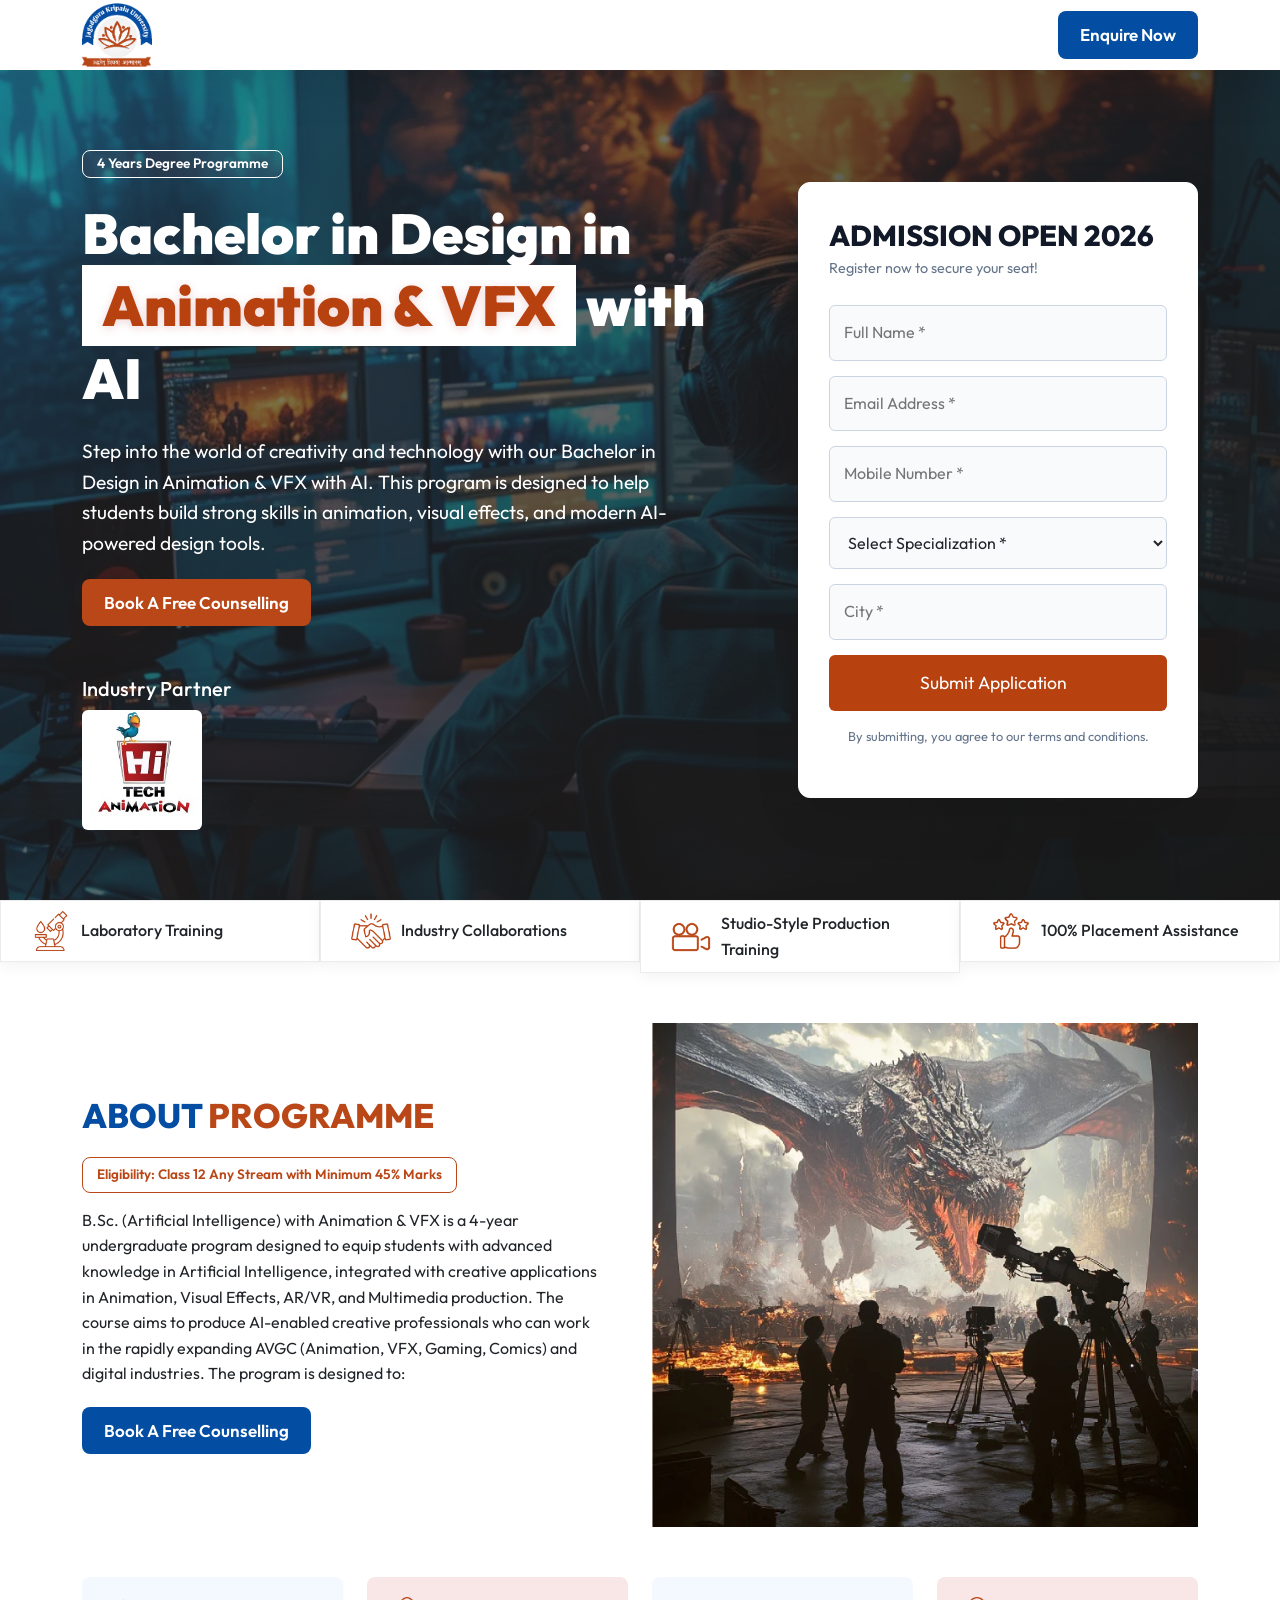
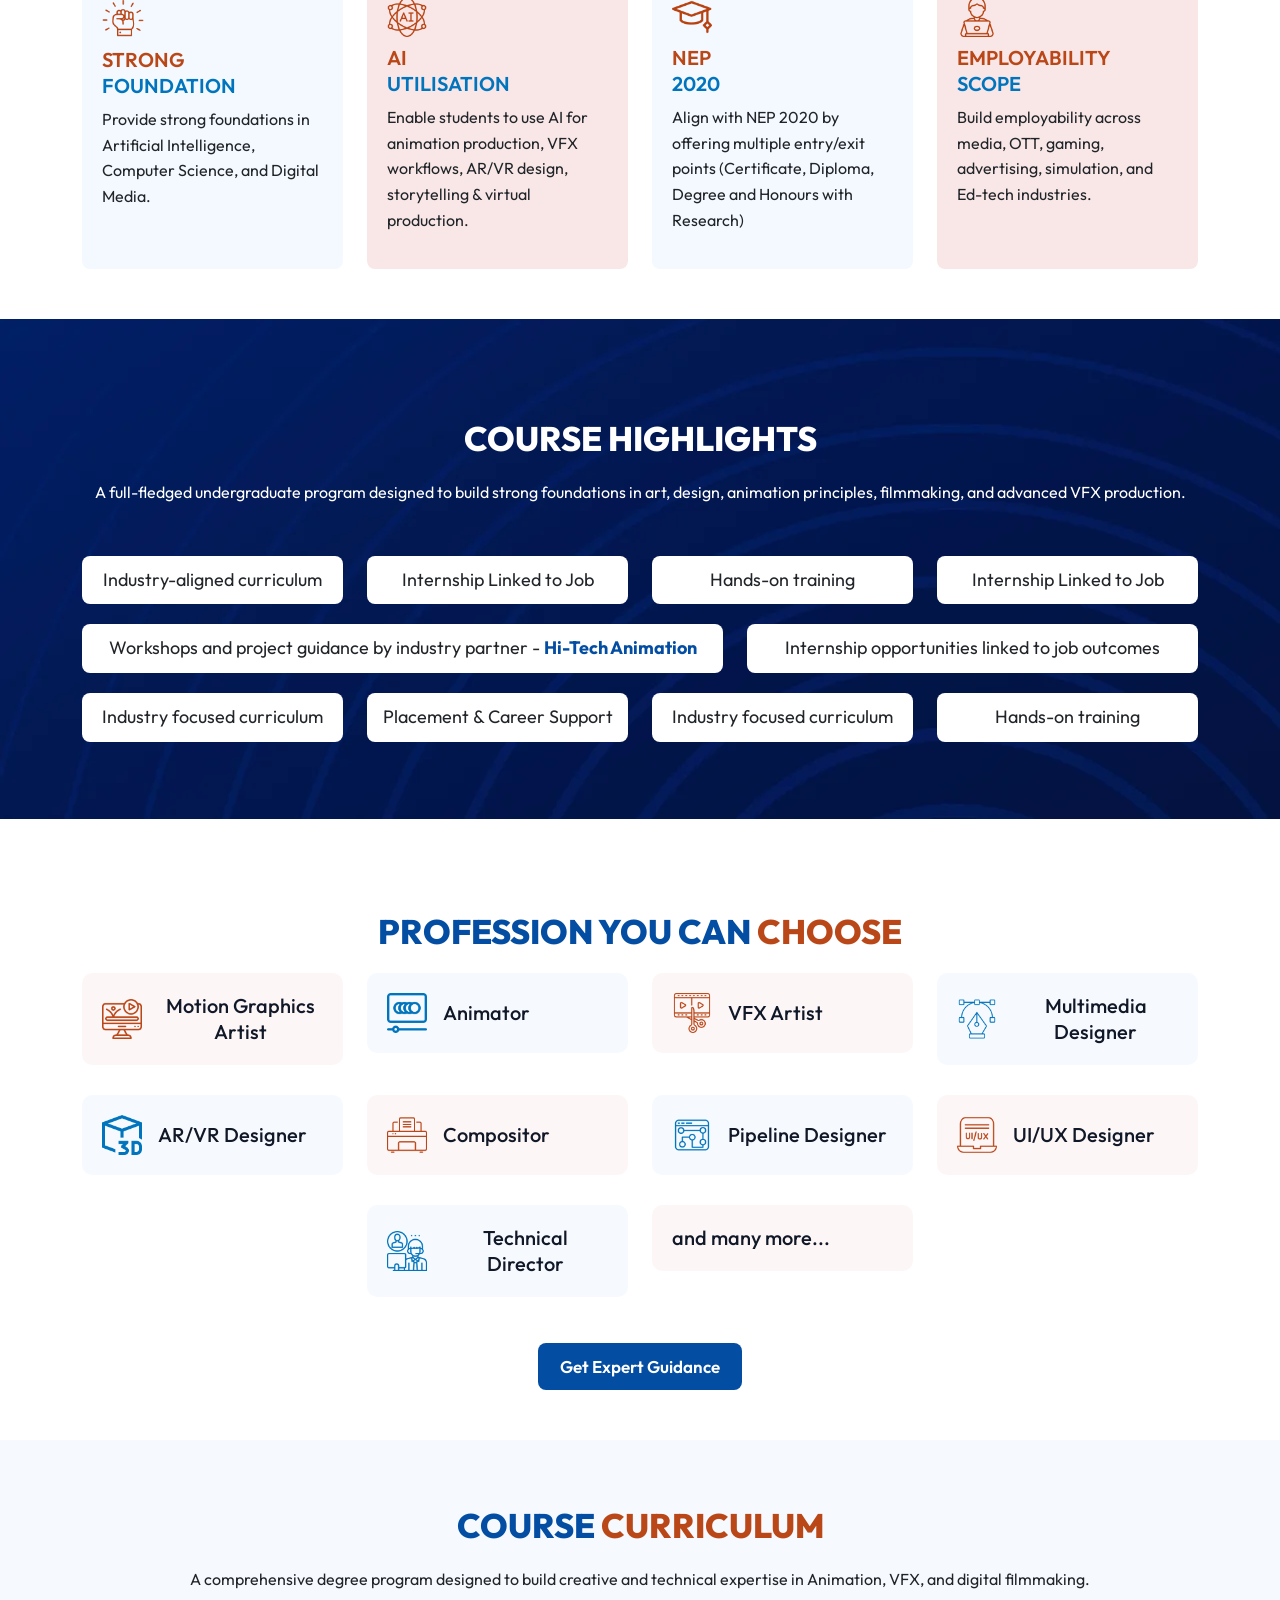
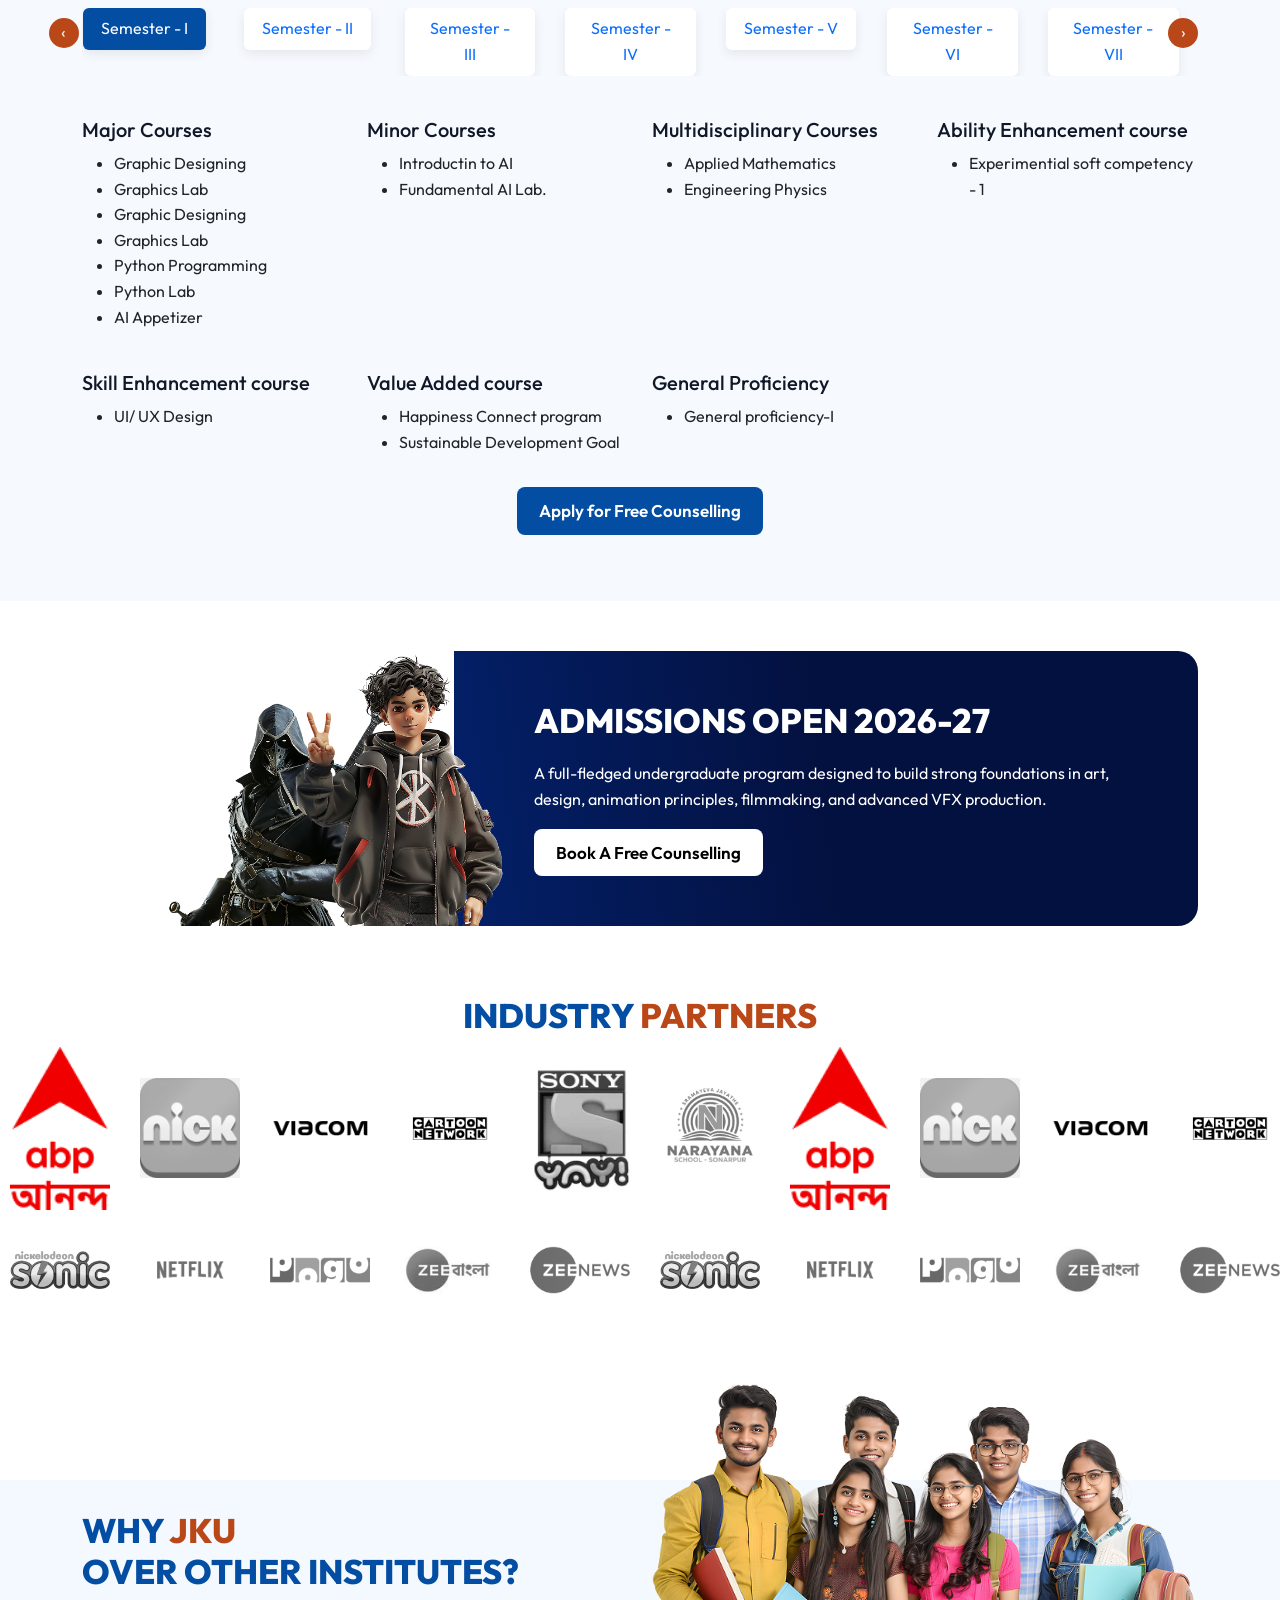
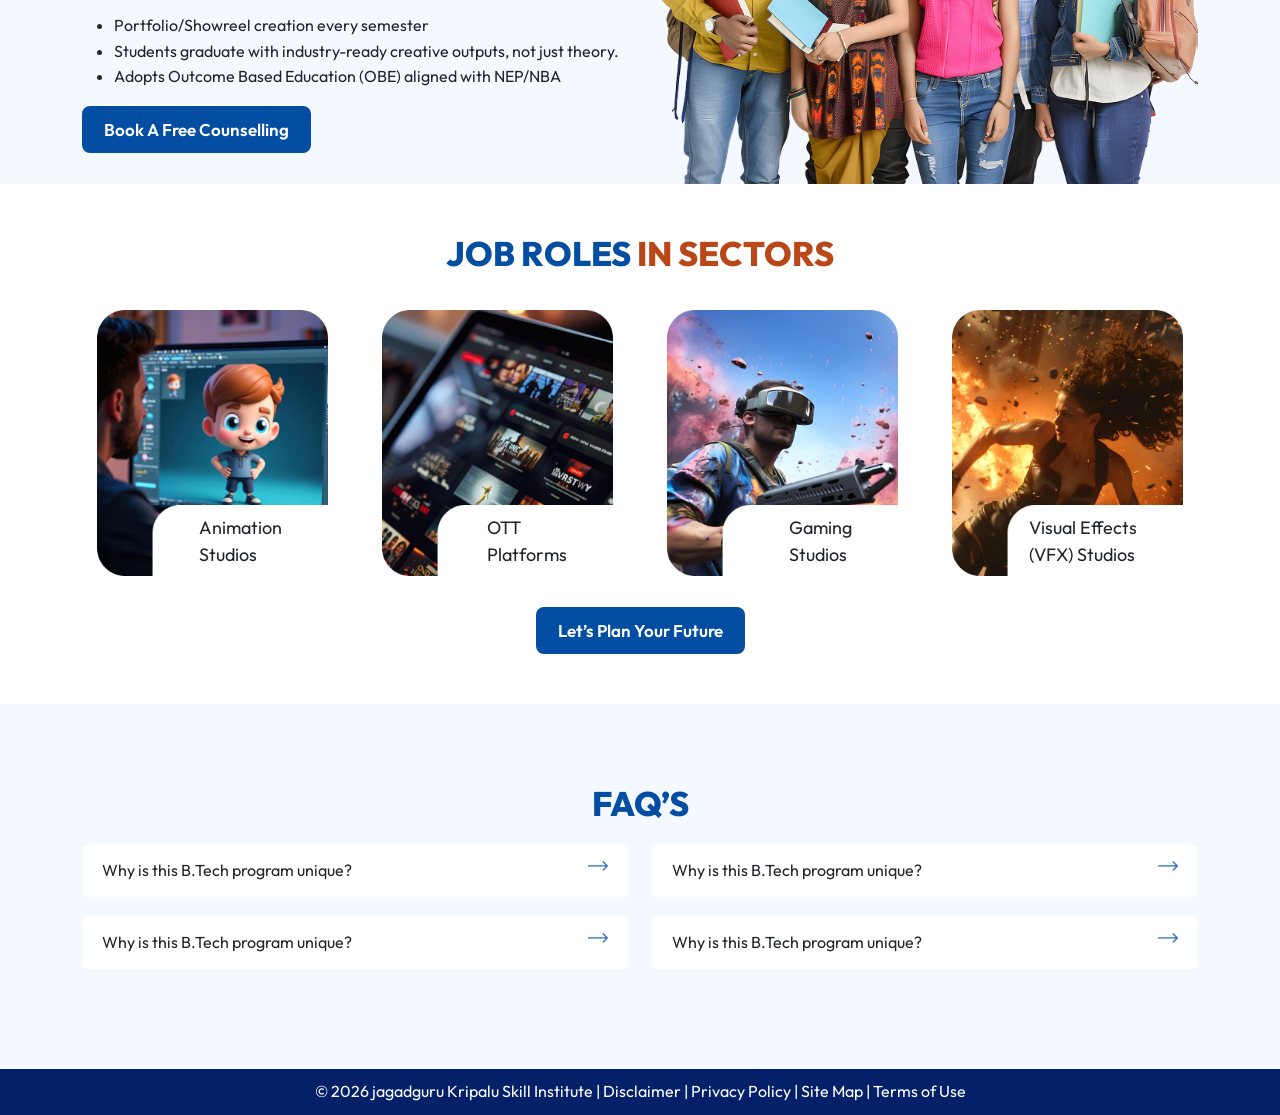
==== index.html @ 1828c7e9 "hh" ====
<!DOCTYPE html>
<html lang="en">

<head>
    <meta charset="UTF-8">
    <meta name="viewport" content="width=device-width, initial-scale=1.0">

    <title>Animation & VFX Course</title>

    <link rel="stylesheet" href="assets/css/bootstrap.min.css">
    <link rel="stylesheet" href="assets/css/style.css">
    <link rel="preconnect" href="https://fonts.googleapis.com">
    <link rel="preconnect" href="https://fonts.gstatic.com" crossorigin>
    <link href="https://fonts.googleapis.com/css2?family=Outfit:wght@100..900&display=swap" rel="stylesheet">
    <link rel="stylesheet" href="assets/css/owl.carousel.min.css">
</head>

<body>

    <!-- HERO SECTION START -->
    <section class="header">
        <div class="container">
            <div class="d-flex align-items-center justify-content-between">
                <img src="assets/img/logo.webp" alt="Jagadguru Kripalu University" width="70px">
                <button class="book">
                    <span>Enquire Now</span>
                </button>
            </div>
        </div>
    </section>
    <section class="hero" id="home">
        <div class="hero-bg"></div>
        <div class="container hero-container">
            <div class="hero-content fade-in-up">
                <span class="badge">4 Years Degree Programme</span>
                <h1 class="hero-title">
                    Bachelor in Design in <br>
                    <span class="highlight"> Animation & VFX </span> with AI
                </h1>

                <p class="hero-subtitle">
                    Step into the world of creativity and technology with our Bachelor in Design in Animation & VFX with
                    AI. This program is designed to help students build strong skills in animation, visual effects, and
                    modern AI-powered design tools.
                </p>
                <button class="book" style="background-color: #BA4718;">
                    <span>Book A Free Counselling</span>
                </button>

                <div class="hitectop">

                    <h5 class="text-white">
                        Industry Partner
                    </h5>
                    <img src="assets/img/hitech.jpeg" alt="hitech" width="120px" class="bg-white rounded">
                </div>
            </div>

            <div class="hero-form-wrapper float-anim" id="apply">
                <form class="admission-form" id="admissionForm">
                    <div class="form-header">
                        <h2>Admission Open 2026</h2>
                        <p>Register now to secure your seat!</p>
                    </div>
                    <div class="form-group">
                        <input type="text" id="name" name="name" placeholder="Full Name *" required>
                    </div>
                    <div class="form-group">
                        <input type="email" id="email" name="email" placeholder="Email Address *" required>
                    </div>
                    <div class="form-group">
                        <input type="tel" id="phone" name="phone" placeholder="Mobile Number *" maxlength="10" required>
                    </div>
                    <div class="form-group">
                        <select id="course" name="course" required>
                            <option value="" disabled selected>Select Specialization *</option>
                            <option value="bdes-gdav">B.Des (GDAV) - Graphic Design, Animation, VFX with AI</option>
                            <option value="bdes-fd">B.Des (FD) - Fashion Design</option>
                            <option value="bsc-mjmt">B.Sc - Multimedia Journalism & Media Tech with AI</option>
                        </select>
                    </div>
                    <div class="form-group">
                        <input type="text" id="city" name="city" placeholder="City *" required>
                    </div>
                    <button type="submit" class="btn btn-submit">Submit Application <i
                            class="fas fa-arrow-right"></i></button>
                    <p class="form-footer">By submitting, you agree to our terms and conditions.</p>
                </form>
            </div>
        </div>
    </section>
    <section class="mb">
        <div class="">
            <div class="row g-0">
                <div class="col-lg-3 col-md-3 col-12">
                    <div class="stat-item">
                        <img src="assets/img/blood-test.png" alt="lab" width="40px">
                        <span>Laboratory Training</span>
                    </div>
                </div>
                <div class="col-lg-3 col-md-3 col-12">
                    <div class="stat-item">
                        <img src="assets/img/handshake.png" alt="" width="40px">
                        <span>Industry Collaborations</span>
                    </div>
                </div>
                <div class="col-lg-3 col-md-3 col-12">
                    <div class="stat-item">
                        <img src="assets/img/camera.png" alt="" width="40px">
                        <span>Studio-Style Production Training</span>
                    </div>
                </div>
                <div class="col-lg-3 col-md-3 col-12">
                    <div class="stat-item">
                        <img src="assets/img/rate.png" alt="" width="40px">
                        <span>100% Placement Assistance</span>
                    </div>
                </div>
            </div>
        </div>
    </section>

    <section class="about mb">
        <div class="container">
            <div class="row align-items-center">
                <div class="col-lg-6 col-md-6 col-12">
                    <div class="abt-text">
                        <h2>About <span class="prog">Programme</span></h2>
                        <span class="badges">Eligibility: Class 12 Any Stream with Minimum 45% Marks</span>
                        <p class="avf">
                            B.Sc. (Artificial Intelligence) with Animation & VFX is a 4-year undergraduate program
                            designed to equip students with advanced knowledge in Artificial Intelligence, integrated
                            with creative applications in Animation, Visual Effects, AR/VR, and Multimedia production.
                            The course aims to produce AI-enabled creative professionals who can work in the rapidly
                            expanding AVGC (Animation, VFX, Gaming, Comics) and digital industries. The program is
                            designed to:
                        </p>

                        <button class="book">
                            <span>Book A Free Counselling</span>
                        </button>
                    </div>
                </div>

                <div class="col-lg-6 col-md-6 col-12">
                    <div class="abt-img">
                        <img src="assets/img/about.webp" alt="" class="img-fluid">
                    </div>
                </div>
            </div>
        </div>
    </section>

    <section class="about mb">
        <div class="container">
            <div class="row">
                <div class="col-lg-12 col-md-12 col-12">
                    <div class="abt-bx">
                        <div class="row gy-3">
                            <div class="col-lg-3 col-md-3 col-12">
                                <div class="box">
                                    <img src="assets/img/determination.png" alt="Strong" width="42px" class="mb-2">
                                    <h5 class="ghf">Strong <br> <span class="fond">Foundation</span></h5>
                                    <p>
                                        Provide strong foundations in Artificial Intelligence, Computer Science, and
                                        Digital Media.
                                    </p>
                                </div>
                            </div>
                            <div class="col-lg-3 col-md-3 col-12">
                                <div class="box1">
                                    <img src="assets/img/artificial-intelligence.png" alt="Strong" width="40px"
                                        class="mb-2">
                                    <h5 class="ghf">AI <br> <span class="fond">utilisation</span></h5>
                                    <p>
                                        Enable students to use AI for animation production, VFX workflows, AR/VR design,
                                        storytelling & virtual production.
                                    </p>
                                </div>
                            </div>
                            <div class="col-lg-3 col-md-3 col-12">
                                <div class="box">
                                    <img src="assets/img/graduation-cap.png" alt="Strong" width="40px" class="mb-2">
                                    <h5 class="ghf">NEP <br> <span class="fond">2020</span></h5>
                                    <p>
                                        Align with NEP 2020 by offering multiple entry/exit points (Certificate,
                                        Diploma, Degree and Honours with Research)
                                    </p>
                                </div>
                            </div>
                            <div class="col-lg-3 col-md-3 col-12">
                                <div class="box1">
                                    <img src="assets/img/self-employed.png" alt="Strong" width="40px" class="mb-2">
                                    <h5 class="ghf">Employability <br> <span class="fond">Scope</span></h5>
                                    <p>
                                        Build employability across media, OTT, gaming, advertising, simulation, and
                                        Ed-tech industries.
                                    </p>
                                </div>
                            </div>
                        </div>
                    </div>
                </div>

            </div>
        </div>
    </section>

    <section class="course mb">
        <div class="container">
            <h2 class="text-center text-white">Course
                Highlights</h2>
            <p class="text-center text-white">
                A full-fledged undergraduate program designed to build strong foundations in art, design, animation
                principles, filmmaking, and advanced VFX production.
            </p>
            <div class="course-sec">
                <div class="row">
                    <div class="col-lg-3 col-md-3 col-12">
                        <div class="white-box">
                           Industry-aligned curriculum
                        </div>
                    </div>
                    <div class="col-lg-3 col-md-3 col-12">
                        <div class="white-box">
                            Internship Linked to Job
                        </div>
                    </div>
                    <div class="col-lg-3 col-md-3 col-12">
                        <div class="white-box">
                            Hands-on training
                        </div>
                    </div>
                    <div class="col-lg-3 col-md-3 col-12">
                        <div class="white-box">
                            Internship Linked to Job
                        </div>
                    </div>
                    <div class="col-lg-7 col-md-7 col-12">
                        <div class="white-box">
                            Workshops and project guidance by industry partner - <b class="hitech">Hi-Tech Animation</b>
                        </div>
                    </div>
                    <div class="col-lg-5 col-md-5 col-12">
                        <div class="white-box">
                            Internship opportunities linked to job outcomes
                        </div>
                    </div>
                    <div class="col-lg-3 col-md-3 col-12">
                        <div class="white-box">
                            Industry focused curriculum
                        </div>
                    </div>
                    <div class="col-lg-3 col-md-3 col-12">
                        <div class="white-box">
                            Placement & Career Support
                        </div>
                    </div>
                    <div class="col-lg-3 col-md-3 col-12">
                        <div class="white-box">
                            Industry focused curriculum
                        </div>
                    </div>
                    <div class="col-lg-3 col-md-3 col-12">
                        <div class="white-box">
                            Hands-on training
                        </div>
                    </div>
                </div>
            </div>
        </div>
    </section>

    <section class="prof mb">
        <div class="container">
            <h2 class="text-center">profession you can <span class="prog">Choose</span> </h2>

            <div class="row">
                <div class="col-lg-3 col-md-3 col-12">
                    <div class="prof-box">
                        <div class="d-flex align-items-center">
                            <img src="assets/img/motion-graphic.png" alt="" class="motion-graphic me-3" width="40px">
                            <h5 class="mb-0">Motion Graphics Artist</h5>
                        </div>
                    </div>
                </div>
                <div class="col-lg-3 col-md-3 col-12">
                    <div class="prof-box1">
                        <div class="d-flex align-items-center">
                            <img src="assets/img/animate.png" alt="" class="motion-graphic me-3" width="40px">
                            <h5 class="mb-0">Animator</h5>
                        </div>
                    </div>
                </div>
                <div class="col-lg-3 col-md-3 col-12">
                    <div class="prof-box">
                        <div class="d-flex align-items-center">
                            <img src="assets/img/video-editor.png" alt="" class="motion-graphic me-3" width="40px">
                            <h5 class="mb-0">VFX Artist</h5>
                        </div>
                    </div>
                </div>
                <div class="col-lg-3 col-md-3 col-12">
                    <div class="prof-box1">
                        <div class="d-flex align-items-center">
                            <img src="assets/img/vector.png" alt="" class="motion-graphic me-3" width="40px">
                            <h5 class="mb-0">Multimedia Designer</h5>
                        </div>
                    </div>
                </div>
                <div class="col-lg-3 col-md-3 col-12">
                    <div class="prof-box1">
                        <div class="d-flex align-items-center">
                            <img src="assets/img/3d.png" alt="" class="motion-graphic me-3" width="40px">
                            <h5 class="mb-0">AR/VR Designer</h5>
                        </div>
                    </div>
                </div>
                <div class="col-lg-3 col-md-3 col-12">
                    <div class="prof-box">
                        <div class="d-flex align-items-center">
                            <img src="assets/img/printer.png" alt="" class="motion-graphic me-3" width="40px">
                            <h5 class="mb-0">Compositor</h5>
                        </div>
                    </div>
                </div>
                <div class="col-lg-3 col-md-3 col-12">
                    <div class="prof-box1">
                        <div class="d-flex align-items-center">
                            <img src="assets/img/ux-design1.png" alt="" class="motion-graphic me-3" width="40px">
                            <h5 class="mb-0">Pipeline Designer</h5>
                        </div>
                    </div>
                </div>
                <div class="col-lg-3 col-md-3 col-12">
                    <div class="prof-box">
                        <div class="d-flex align-items-center">
                            <img src="assets/img/ux-design.png" alt="" class="motion-graphic me-3" width="40px">
                            <h5 class="mb-0">UI/UX Designer</h5>
                        </div>
                    </div>
                </div>
                <div class="col-lg-3 col-md-3 col-12"></div>
                <div class="col-lg-3 col-md-3 col-12">
                    <div class="prof-box1">
                        <div class="d-flex align-items-center">
                            <img src="assets/img/call-center.png" alt="" class="motion-graphic me-3" width="40px">
                            <h5 class="mb-0">Technical Director </h5>
                        </div>
                    </div>
                </div>
                <div class="col-lg-3 col-md-3 col-12">
                    <div class="prof-box">
                        <div class="d-flex align-items-center">

                            <h5 class="mb-0">and many more...</h5>
                        </div>
                    </div>
                </div>
                <div class="col-lg-3 col-md-3 col-12"></div>
            </div>
            <div class="text-center mt-3">
                <button class="book">
                    <span>Get Expert Guidance</span>
                </button>
            </div>
        </div>
    </section>
    <section class="mb tab-slider">
        <div class="pt-3 pb-3">
            <div class="container">
                <div>
                    <div class="text-center">
                        <h2>
                            Course <span class="prog">Curriculum</span>
                        </h2>
                        <p>
                            A comprehensive degree program designed to build creative and technical expertise in
                            Animation, VFX, and digital filmmaking.
                        </p>
                    </div>
                    <button class="carousel-control-prev" type="button" data-bs-target="#semesterCarousel"
                        data-bs-slide="prev">

                    </button>
                    <div class="owl-carousel owl-theme nav nav-pills mb-3" id="pills-tab" role="tablist"
                        data-owl-carousel='{
                                            "margin": 10,
                                            "dots":false,
                                            "nav": true,
                                            "loop":true,
                                            "autoplay":false,
                                            "responsive":{"0":{"items":2,"dots":false}, "600":{"items":2,"dots":false},"1000":{"items":7}}
                                        }' data-aos="fade-up" data-aos-delay="100">
                        <div class="item">
                            <div class="nav-item" role="presentation">
                                <button class="nav-link semester-box active" id="pills-sem1-tab" data-bs-toggle="pill"
                                    data-bs-target="#pills-sem1" type="button" role="tab" aria-controls="pills-sem1"
                                    aria-selected="true">
                                    <div class="d-flex gap-3">

                                        <p class="box-number mb-0">Semester - I</p>
                                    </div>
                                </button>
                            </div>
                        </div>
                        <div class="item">
                            <div class="nav-item" role="presentation">
                                <button class="nav-link semester-box" id="pills-sem2-tab" data-bs-toggle="pill"
                                    data-bs-target="#pills-sem2" type="button" role="tab" aria-controls="pills-sem2"
                                    aria-selected="true">
                                    <div class="d-flex gap-3">

                                        <p class="box-number mb-0">Semester - II</p>
                                    </div>
                                </button>
                            </div>
                        </div>
                        <div class="item">
                            <div class="nav-item" role="presentation">
                                <button class="nav-link semester-box" id="pills-sem3-tab" data-bs-toggle="pill"
                                    data-bs-target="#pills-sem3" type="button" role="tab" aria-controls="pills-sem3"
                                    aria-selected="true">
                                    <div class="d-flex gap-3">

                                        <p class="box-number mb-0">Semester - III</p>
                                    </div>
                                </button>
                            </div>
                            </ul>
                        </div>
                        <div class="item">
                            <div class="nav-item" role="presentation">
                                <button class="nav-link semester-box" id="pills-sem4-tab" data-bs-toggle="pill"
                                    data-bs-target="#pills-sem4" type="button" role="tab" aria-controls="pills-sem4"
                                    aria-selected="true">
                                    <div class="d-flex gap-3">

                                        <p class="box-number mb-0">Semester - IV</p>
                                    </div>
                                </button>
                            </div>
                        </div>
                        <div class="item">
                            <div class="nav-item" role="presentation">
                                <button class="nav-link semester-box" id="pills-sem5-tab" data-bs-toggle="pill"
                                    data-bs-target="#pills-sem5" type="button" role="tab" aria-controls="pills-sem5"
                                    aria-selected="true">
                                    <div class="d-flex gap-3">

                                        <p class="box-number mb-0">Semester - V</p>
                                    </div>
                                </button>
                            </div>

                        </div>
                        <div class="item">
                            <div class="nav-item" role="presentation">
                                <button class="nav-link semester-box" id="pills-sem6-tab" data-bs-toggle="pill"
                                    data-bs-target="#pills-sem6" type="button" role="tab" aria-controls="pills-sem6"
                                    aria-selected="true">
                                    <div class="d-flex gap-3">

                                        <p class="box-number mb-0">Semester - VI</p>
                                    </div>
                                </button>
                            </div>

                        </div>
                        <div class="item">
                            <div class="nav-item" role="presentation">
                                <button class="nav-link semester-box" id="pills-sem7-tab" data-bs-toggle="pill"
                                    data-bs-target="#pills-sem7" type="button" role="tab" aria-controls="pills-sem7"
                                    aria-selected="true">
                                    <div class="d-flex gap-3">

                                        <p class="box-number mb-0">Semester - VII</p>
                                    </div>
                                </button>
                            </div>

                        </div>
                        <div class="item">
                            <div class="nav-item" role="presentation">
                                <button class="nav-link semester-box" id="pills-sem8-tab" data-bs-toggle="pill"
                                    data-bs-target="#pills-sem8" type="button" role="tab" aria-controls="pills-sem8"
                                    aria-selected="true">
                                    <div class="d-flex gap-3">

                                        <p class="box-number mb-0">Semester - VIII</p>
                                    </div>
                                </button>
                            </div>
                        </div>
                    </div>



                    <button class="carousel-control-next" type="button" data-bs-target="#semesterCarousel"
                        data-bs-slide="next">

                    </button>

                    <div class="tab-content" id="nav-tabContent" data-aos="fade-up" data-aos-delay="200">
                        <div class="tab-pane fade show active" id="pills-sem1" role="tabpanel"
                            aria-labelledby="pills-sem1-tab">
                            <div class="row gy-4 course-row">
                                <div class="col-lg-3">
                                    <div class="course-card">
                                        <h5>Major Courses</h5>
                                        <ul>
                                            <li>Graphic Designing</li>
                                            <li>Graphics Lab</li>
                                            <li>Graphic Designing</li>
                                            <li>Graphics Lab</li>
                                            <li>Python Programming</li>
                                            <li>Python Lab</li>
                                            <li>AI Appetizer</li>
                                        </ul>
                                    </div>
                                </div>
                                <div class="col-lg-3">
                                    <div class="course-card">
                                        <h5>Minor Courses</h5>
                                        <ul>
                                            <li>Introductin to AI </li>
                                            <li>Fundamental AI Lab.</li>
                                        </ul>
                                    </div>
                                </div>
                                <div class="col-lg-3">
                                    <div class="course-card">
                                        <h5>Multidisciplinary Courses</h5>
                                        <ul>
                                            <li>Applied Mathematics</li>
                                            <li>Engineering Physics </li>
                                        </ul>
                                    </div>
                                </div>
                                <div class="col-lg-3">
                                    <div class="course-card">
                                        <h5>Ability Enhancement course</h5>
                                        <ul>
                                            <li>Experimential soft competency - 1</li>
                                        </ul>
                                    </div>
                                </div>
                                <div class="col-lg-3">
                                    <div class="course-card">
                                        <h5>Skill Enhancement course</h5>
                                        <ul>
                                            <li>UI/ UX Design</li>
                                        </ul>
                                    </div>
                                </div>
                                <div class="col-lg-3">
                                    <div class="course-card">
                                        <h5>Value Added course</h5>
                                        <ul>
                                            <li>Happiness Connect program</li>
                                            <li>Sustainable Development Goal</li>
                                        </ul>
                                    </div>
                                </div>
                                <div class="col-lg-3">
                                    <div class="course-card">
                                        <h5>General Proficiency</h5>
                                        <ul>
                                            <li>General proficiency-I</li>
                                        </ul>
                                    </div>
                                </div>
                            </div>
                        </div>

                        <div class="tab-pane fade" id="pills-sem2" role="tabpanel" aria-labelledby="pills-sem2-tab">
                            <div class="row gy-4 course-row">
                                <div class="col-lg-3">
                                    <div class="course-card">
                                        <h5>Major Courses</h5>
                                        <ul>
                                            <li>Data structure using ‘C++’</li>
                                            <li>C++ Data Organization Lab.</li>
                                            <li>Basic Electrical and Electronics Engineering</li>
                                            <li>Motion Graphics </li>
                                            <li>Dynamic Graphics Lab</li>
                                        </ul>
                                    </div>
                                </div>

                                <div class="col-lg-3">
                                    <div class="course-card">
                                        <h5>Minor Courses</h5>
                                        <ul>
                                            <li>Data Centric AI: Data collection and processing</li>
                                            <li>Data collection and processing Lab</li>
                                        </ul>
                                    </div>
                                </div>

                                <div class="col-lg-3">
                                    <div class="course-card">
                                        <h5>Multidisciplinary Courses</h5>
                                        <ul>
                                            <li>Applied Statistics</li>
                                        </ul>
                                    </div>
                                </div>

                                <div class="col-lg-3">
                                    <div class="course-card">
                                        <h5>Ability enhancement course</h5>
                                        <ul>
                                            <li>Experiential soft competency-II</li>
                                        </ul>
                                    </div>
                                </div>

                                <div class="col-lg-3">
                                    <div class="course-card">
                                        <h5>Skill enhancement course</h5>
                                        <ul>
                                            <li>Principles of Animation</li>
                                        </ul>
                                    </div>
                                </div>

                                <div class="col-lg-3">
                                    <div class="course-card">
                                        <h5>Value added course</h5>
                                        <ul>
                                            <li>Environmental science</li>
                                        </ul>
                                    </div>
                                </div>

                                <div class="col-lg-3">
                                    <div class="course-card">
                                        <h5>General Proficiency</h5>
                                        <ul>
                                            <li>General proficiency-II</li>
                                        </ul>

                                    </div>
                                </div>
                            </div>
                        </div>

                        <div class="tab-pane fade" id="pills-sem3" role="tabpanel" aria-labelledby="pills-sem3-tab">
                            <div class="row gy-4 course-row">
                                <div class="col-lg-3">
                                    <div class="course-card">
                                        <h5>Major Courses</h5>
                                        <ul>
                                            <li>Computer Organization and Architecture</li>
                                            <li>Computer Systems Architecture Lab</li>
                                            <li>Object oriented programming using java</li>
                                            <li>Java Lab</li>
                                            <li>Algorithm design and analysis</li>
                                            <li>Algorithm Development and Evaluation Lab</li>
                                            <li>Pre-Production & Storyboard for 2D Animation </li>
                                            <li>2D Animation Pre-Production Lab</li>
                                        </ul>

                                    </div>
                                </div>

                                <div class="col-lg-3">
                                    <div class="course-card">
                                        <h5>Minor Courses</h5>
                                        <ul>
                                            <li>Data Centric AI: Data Analysis</li>
                                            <li>Data Analysis for AI Lab</li>
                                        </ul>
                                    </div>
                                </div>

                                <div class="col-lg-3">
                                    <div class="course-card">
                                        <h5>Skill enhancement course</h5>
                                        <ul>
                                            <li>Assets for 2D Animation</li>
                                        </ul>
                                    </div>
                                </div>

                                <div class="col-lg-3">
                                    <div class="course-card">
                                        <h5>Multidisciplinary Courses</h5>
                                        <ul>
                                            <li>Discrete Mathematics</li>
                                        </ul>
                                    </div>
                                </div>

                                <div class="col-lg-3">
                                    <div class="course-card">
                                        <h5>Value added</h5>
                                        <ul>
                                            <li>Disaster management</li>
                                        </ul>
                                    </div>
                                </div>

                                <div class="col-lg-3">
                                    <div class="course-card">
                                        <h5>General Proficiency</h5>
                                        <ul>
                                            <li>General proficiency-III</li>
                                        </ul>
                                    </div>
                                </div>
                            </div>
                        </div>

                        <div class="tab-pane fade" id="pills-sem4" role="tabpanel" aria-labelledby="pills-sem4-tab">
                            <div class="row gy-4 course-row">
                                <div class="col-lg-3">
                                    <div class="course-card">
                                        <h5>Major Courses</h5>
                                        <ul>
                                            <li>Computer Networks</li>
                                            <li>Computer Networking and Protocols Lab</li>
                                            <li>Operating Systems</li>
                                            <li>OS Programming Lab</li>
                                            <li>Body Mechanism in 2D Animation</li>
                                            <li>Acting for 2D Animation</li>
                                            <li>Animation Acting Lab</li>
                                        </ul>

                                    </div>
                                </div>
                                <div class="col-lg-3">
                                    <div class="course-card">
                                        <h5>Minor Courses</h5>
                                        <ul>
                                            <li>Machine Learning</li>
                                            <li>ML Algorithms Lab</li>
                                        </ul>
                                    </div>
                                </div>

                                <div class="col-lg-3">
                                    <div class="course-card">
                                        <h5>Skill Enhancement</h5>
                                        <ul>
                                            <li>Post-Production for 2D Animation(Project based)</li>
                                        </ul>
                                    </div>
                                </div>
                                <div class="col-lg-3">
                                    <div class="course-card">
                                        <h5>General Proficiency</h5>
                                        <p>General proficiency-IV</p>
                                    </div>
                                </div>
                            </div>
                        </div>

                        <div class="tab-pane fade" id="pills-sem5" role="tabpanel" aria-labelledby="pills-sem5-tab">
                            <div class="row gy-4 course-row">
                                <div class="col-lg-3">
                                    <div class="course-card">
                                        <h5>Major Courses</h5>
                                        <ul>
                                            <li>Database Engineering </li>
                                            <li>Database Engineering Lab</li>
                                            <li>Introduction to 3D Animation using MAYA</li>
                                            <li>3D Animation using MAYA Lab</li>
                                            <li>3D Asset Creation</li>
                                            <li>3D Asset Development Lab</li>
                                        </ul>

                                    </div>
                                </div>

                                <div class="col-lg-3">
                                    <div class="course-card">
                                        <h5>Minor Courses</h5>
                                        <ul>
                                            <li>Rotography</li>
                                            <li>Rotography using Nuke/Silhouette Lab</li>
                                        </ul>
                                    </div>
                                </div>

                                <div class="col-lg-3">
                                    <div class="course-card">
                                        <h5>Summer Internship</h5>
                                        <ul>
                                            <li>
                                                Internship
                                            </li>
                                        </ul>
                                    </div>
                                </div>

                                <div class="col-lg-3">
                                    <div class="course-card">
                                        <h5>Ability Enhancement course</h5>
                                        <ul>
                                            <li>
                                                Employability planning and preparation – I
                                            </li>
                                        </ul>
                                    </div>
                                </div>

                                <div class="col-lg-3">
                                    <div class="course-card">
                                        <h5>General proficiency</h5>
                                        <ul>
                                            <li>
                                                General proficiency-V
                                            </li>
                                        </ul>
                                    </div>
                                </div>
                            </div>
                        </div>

                        <div class="tab-pane fade" id="pills-sem6" role="tabpanel" aria-labelledby="pills-sem6-tab">
                            <div class="row gy-4 course-row">
                                <div class="col-lg-3">
                                    <div class="course-card">
                                        <h5>Major Courses</h5>
                                        <ul>
                                            <li>Project management for professionals</li>
                                            <li>Project management Lab</li>
                                            <li>3D Animation</li>
                                            <li>3D Motion Graphics Lab</li>
                                            <li>3D Post-Production</li>
                                            <li>3D Rendering and Compositing Lab</li>
                                        </ul>
                                    </div>
                                </div>

                                <div class="col-lg-3">
                                    <div class="course-card">
                                        <h5>Minor Courses</h5>
                                        <ul>
                                            <li>Paint (Software required Adobe Photoshop,Silhouette/Nuke)</li>
                                            <li>Paint (Software required Adobe Photoshop,Silhouette/Nuke) Lab</li>
                                        </ul>

                                    </div>
                                </div>

                                <div class="col-lg-3">
                                    <div class="course-card">
                                        <h5>Ability Enhancement course</h5>
                                        <ul>
                                            <li>Employbility planning & preparation – II</li>
                                        </ul>
                                    </div>
                                </div>

                                <div class="col-lg-3">
                                    <div class="course-card">
                                        <h5>Skill enhancement</h5>
                                        <ul>
                                            <li>Major project (Implementation & presentation)</li>
                                        </ul>
                                    </div>
                                </div>

                                <div class="col-lg-3">
                                    <div class="course-card">
                                        <h5>General proficiency</h5>
                                        <ul>
                                            <li>General proficiency-VI </li>
                                        </ul>
                                    </div>
                                </div>
                            </div>
                        </div>

                        <div class="tab-pane fade" id="pills-sem7" role="tabpanel" aria-labelledby="pills-sem7-tab">
                            <div class="row gy-4 course-row">
                                <div class="col-lg-3">
                                    <div class="course-card">
                                        <h5>Major Courses</h5>
                                        <ul>
                                            <li><b>HONs Degree</b></li>
                                            <li>Specialization in 2D Production</li>
                                            <li>2D Production Lab</li>
                                            <li>Use of AI in 2D Production</li>
                                            <li>2D Production using AI Lab</li>
                                            <li>Showreel for 2D Production</li>
                                            <li>2D Production using showreel Lab</li>
                                        </ul>

                                    </div>
                                </div>

                                <div class="col-lg-3">
                                    <div class="course-card">
                                        <h5>Minor Courses</h5>
                                        <ul>
                                            <li>Compositing</li>
                                            <li>Compositing using Adobe After Effects, Nuke Lab</li>
                                        </ul>
                                    </div>
                                </div>

                                <div class="col-lg-3">
                                    <div class="course-card">
                                        <h5>Ability Enhancement Course</h5>
                                        <ul>
                                            <li>Research Methodology – I</li>
                                        </ul>
                                    </div>
                                </div>

                                <div class="col-lg-3">
                                    <div class="course-card">
                                        <h5>Skill enhancement</h5>
                                        <ul>
                                            <li>Showreel for 3D Production</li>
                                        </ul>

                                    </div>
                                </div>

                                <div class="col-lg-3">
                                    <div class="course-card">
                                        <h5>Summer Internship</h5>
                                        <ul>
                                            <li>Internship</li>
                                        </ul>
                                    </div>
                                </div>
                            </div>
                        </div>

                        <div class="tab-pane fade" id="pills-sem8" role="tabpanel" aria-labelledby="pills-sem8-tab">
                            <div class="row gy-4 course-row">
                                <div class="col-lg-3">
                                    <div class="course-card">
                                        <h5>Major Courses</h5>
                                        <ul>
                                            <li>Specialization 3D Production & Use of AI.(Project)</li>
                                        </ul>
                                    </div>
                                </div>

                                <div class="col-lg-3">
                                    <div class="course-card">
                                        <h5>Minor Courses</h5>
                                        <ul>
                                            <li>Special Effects </li>
                                            <li>Special Effects using Houdini Lab</li>
                                        </ul>

                                    </div>
                                </div>
                            </div>
                        </div>
                    </div>
                    <div class="text-center mt-3">
                        <button class="book">
                            <span>Apply for Free Counselling</span>
                        </button>
                    </div>
                </div>
            </div>
        </div>
    </section>

    <section class="admision mb">
        <div class="container">
            <div class="row g-0">
                <div class="col-lg-4 col-md-4 col-12">
                    <div class="adm-img">
                        <img src="assets/img/robot.png" alt="" class="img-fluid">
                    </div>
                </div>
                <div class="col-lg-8 col-md-8 col-12">
                    <div class="ad-text">
                        <h2 class="text-white">Admissions Open 2026-27</h2>
                        <p class="text-white">A full-fledged undergraduate program designed to build strong foundations
                            in art, design,
                            animation principles, filmmaking, and advanced VFX production.</p>
                        <button class="book" style="background-color: #fff; color:#000;">
                            <span>Book A Free Counselling</span>
                        </button>
                    </div>
                </div>
            </div>
        </div>
    </section>

    <section class="mb" id="partner">
        <div class="text-center">
            <h2 class="mb-0">Industry <span class="prog">Partners</span> </h2>

        </div>
        <div class="marquee marquee--pause-hover js-marquee">
            <div class="marquee__group">
                <img class="" src="assets/img/abp.png" alt="ceebe">
                <img class="" src="assets/img/nick.png" alt="gtti">
                <img class="" src="assets/img/vaicom.png" alt="ga">
                <img class="" src="assets/img/cartoon.png" alt="reproart">
                <img class="" src="assets/img/sony-yay.webp" alt="hitech">
                <img class="" src="assets/img/naryana.png" alt="laikaa">

            </div>
        </div>
        <div class="marquee marquee--reversed marquee--pause-hover js-marquee">
            <div class="marquee__group gfr">
                <img class="" src="assets/img/sonic.png" alt="narayanacoaching">
                <img class="" src="assets/img/netflix.png" alt="moople">
                <img class="" src="assets/img/pogo.png" alt="tutopia">
                <img class="" src="assets/img/zee-bangla.png" alt="tutopia">
                <img class="" src="assets/img/zee-news.png" alt="tutopia">
            </div>
        </div>
    </section>

    <section class="why mb">
        <div class="container">
            <div class="row align-items-center">
                <div class="col-lg-6 col-md-6 col-12">
                    <div class="wht-text">
                        <h2>Why <span class="prog">JKU</span> <br>
                            over other institutes?</h2>
                        <ul>
                            <li>Portfolio/Showreel creation every semester</li>
                            <li>Students graduate with industry-ready creative outputs,
                                not just theory.</li>
                            <li>Adopts Outcome Based Education (OBE) aligned with
                                NEP/NBA</li>
                        </ul>
                        <button class="book">
                            <span>Book A Free Counselling</span>
                        </button>
                    </div>
                </div>
                <div class="col-lg-6 col-md-6 col-12">
                    <div class="why-img">
                        <img src="assets/img/group.png" alt="" class="img-fluid">
                    </div>
                </div>
            </div>
        </div>
    </section>

    <section class="job mb">
        <div class="container">
            <h2 class="text-center">Job Roles <span class="prog">In sectors</span> </h2>
            <div class="row">
                <div class="col-lg-3 colmd-3 col-12">
                    <div class="job-imh">
                        <img src="assets/img/job1.png" alt="" class="img-fluid">
                        <div class="anim">
                            Animation <br>
                            Studios
                        </div>
                    </div>
                </div>
                <div class="col-lg-3 colmd-3 col-12">
                    <div class="job-imh">
                        <img src="assets/img/ott.png" alt="" class="img-fluid">
                        <div class="anim">
                            OTT <br>
                            Platforms
                        </div>
                    </div>
                </div>
                <div class="col-lg-3 colmd-3 col-0">
                    <div class="job-imh">
                        <img src="assets/img/gamingp.png" alt="" class="img-fluid">
                        <div class="anim">
                            Gaming <br>
                            Studios
                        </div>
                    </div>
                </div>
                <div class="col-lg-3 colmd-3 col-0">
                    <div class="job-imh">
                        <img src="assets/img/visual.png" alt="" class="img-fluid">
                        <div class="anim">
                            Visual Effects <br>
                            (VFX) Studios
                        </div>
                    </div>
                </div>
            </div>
            <div class="text-center mt-3">
                <button class="book">
                    <span>Let’s Plan Your Future</span>
                </button>
            </div>
        </div>
    </section>

    <section class="faq">
        <div class="container">
            <h2 class="text-center">FAQ’s</h2>
            <div class="fre-box">
                <div data-aos="fade-up" data-aos-duration="1000">
                    <div class="faq-box">
                        <div class="accordion" id="accordionExample">
                            <div class="row">
                                <div class="col-lg-6 col-md-6 col-12">
                                    <div class="accordion-item">
                                        <h2 class="accordion-header">
                                            <button class="accordion-button collapsed" type="button"
                                                data-bs-toggle="collapse" data-bs-target="#collapseone"
                                                aria-expanded="false" aria-controls="collapseone">
                                                Why is this B.Tech program unique?
                                            </button>
                                        </h2>

                                        <div id="collapseone" class="accordion-collapse collapse"
                                            data-bs-parent="#accordionExample">
                                            <div class="accordion-body">
                                                Our B.Tech in Computer Science & Engineering, with a specialisation in
                                                Animation & VFX, combines technology and creativity to offer
                                                experiential learning, industry exposure, and cutting-edge tools that
                                                help students thrive in the animation, gaming, and VFX fields.

                                            </div>
                                        </div>
                                    </div>
                                    <div class="accordion-item">
                                        <h2 class="accordion-header">
                                            <button class="accordion-button collapsed" type="button"
                                                data-bs-toggle="collapse" data-bs-target="#collapseTwo"
                                                aria-expanded="false" aria-controls="collapseTwo">
                                                Why is this B.Tech program unique?
                                            </button>
                                        </h2>
                                        <div id="collapseTwo" class="accordion-collapse collapse"
                                            data-bs-parent="#accordionExample">
                                            <div class="accordion-body">
                                                Yes! We have good industry links, which implies the students receive
                                                hands-on experience through internships at the top studios, production
                                                houses, and technology firms.

                                            </div>
                                        </div>
                                    </div>
                                </div>

                                <div class="col-lg-6 col-md-6 col-12">
                                    <div class="accordion-item">
                                        <h2 class="accordion-header">
                                            <button class="accordion-button collapsed" type="button"
                                                data-bs-toggle="collapse" data-bs-target="#collapseThree"
                                                aria-expanded="false" aria-controls="collapseThree">
                                                Why is this B.Tech program unique?</button>
                                        </h2>
                                        <div id="collapseThree" class="accordion-collapse collapse"
                                            data-bs-parent="#accordionExample">
                                            <div class="accordion-body">
                                                Graduates can find employment as 3D animators, VFX artists, game
                                                developers, multimedia designers, and software engineers in top
                                                animation studios, game companies, and IT corporations around the globe.

                                            </div>
                                        </div>
                                    </div>
                                    <div class="accordion-item">
                                        <h2 class="accordion-header">
                                            <button class="accordion-button collapsed" type="button"
                                                data-bs-toggle="collapse" data-bs-target="#collapseFour"
                                                aria-expanded="false" aria-controls="collapseFour">
                                                Why is this B.Tech program unique?

                                            </button>
                                        </h2>
                                        <div id="collapseFour" class="accordion-collapse collapse"
                                            data-bs-parent="#accordionExample">
                                            <div class="accordion-body">
                                                No experience is required! We have room for students who are
                                                enthusiastic about technology and creativity. We learn from scratch and
                                                build our skills over time.
                                            </div>
                                        </div>
                                    </div>
                                </div>
                            </div>
                        </div>
                    </div>
                </div>
            </div>
        </div>
    </section>

    <section class="copy">
        ©
        <script>document.write(new Date().getFullYear())</script> jagadguru Kripalu Skill Institute
        | Disclaimer | Privacy Policy | Site Map | Terms of Use
    </section>

    <script src="https://cdn.jsdelivr.net/npm/bootstrap@5.2.2/dist/js/bootstrap.bundle.min.js"></script>
    <script src="https://code.jquery.com/jquery-3.6.0.min.js"></script>
    <script src="assets/js/owl.carousel.min.js"></script>
    <script src="assets/js/main.js"></script>
</body>

</html>
---- assets/css/style.css ----
body {
    font-family: 'Segoe UI', sans-serif;
}

/* HERO BACKGROUND */
:root {
    --tnu-red: #B63136;
    --tnu-red-hover: #9c272a;
    --bg-light: #ffffff;
    --bg-light-alt: #f1f5f9;
    --text-dark: #212529;
    --text-muted: #64748b;
    --accent-glow: rgba(182, 49, 54, 0.4);
    --glass-border: rgba(0, 0, 0, 0.08);
}

* {
    margin: 0;
    padding: 0;
    box-sizing: border-box;
}

html {
    scroll-behavior: smooth;
    font-size: 16px;
}

body {
   font-family: "Outfit", sans-serif;
    background-color: var(--bg-light);
    color: var(--text-dark);
    line-height: 1.6;
    overflow-x: hidden;
}

h1,
h3,
h4,
h5 {
    color: #111827;
    line-height: 1.3;
}

a {
    text-decoration: none;
    color: inherit;
    transition: 0.3s ease;
}

.hero {
    min-height: 100vh;
    display: flex;
    align-items: center;
    position: relative;
    padding-top: 80px;
}

.hero-bg {
    position: absolute;
    top: 0;
    left: 0;
    width: 100%;
    height: 100%;
    background: linear-gradient(135deg, #00000063 0%, #000 100%), url(../img/hero-bg.webp) left center / cover no-repeat;
    z-index: 1;
    opacity: 0.9;
}

.hero-container {
    position: relative;
    z-index: 2;
    display: grid;
    grid-template-columns: 1fr 400px;
    gap: 60px;
    align-items: center;
}

.badge {
    display: inline-block;
    background-color: rgba(182, 49, 54, 0.08);
    color: #fff;
    padding: 6px 14px;
    border-radius: 8px;
    font-size: 0.85rem;
    font-weight: 600;
    border: 1px solid #fff;
    margin-bottom: 20px;
}

.hero-title {
    font-size: 3.5rem;
    font-weight: 900;
    margin-bottom: 20px;
    color: #fff;
}

.hero-title .highlight {
    background-color: #fff;
    margin-right: 10px;
    padding: 5px 10px 5px 20px;
    color: #B84110;
    text-shadow: 0 2px 10px rgba(182, 49, 54, 0.2);
}
.hitectop{
    margin-top: 50px;
}
.hero-subtitle {
    font-size: 1.2rem;
    color: #fff;
    margin-bottom: 20px;
    max-width: 600px;
}

.hero-stats {
    display: flex;
    gap: 30px;
}

.stat-item {
    display: flex;
    align-items: center;
    gap: 10px;
    background: #fff;
    padding: 10px 30px;
   
    font-weight: 500;
    box-shadow: 0 4px 15px rgba(0, 0, 0, 0.05);
    border: 1px solid var(--glass-border);
}

.stat-item i {
    color: var(--tnu-red);
    font-size: 1.2rem;
}

.hero-form-wrapper {
    background: #fff;
    backdrop-filter: blur(20px);
    border: 1px solid rgba(255, 255, 255, 1);
    padding: 35px 30px;
    border-radius: 12px;
    box-shadow: 0 20px 50px rgba(0, 0, 0, 0.08);
}

.float-anim {
    animation: float 6s ease-in-out infinite;
}

@keyframes float {
    0% {
        transform: translateY(0px);
    }

    50% {
        transform: translateY(-15px);
    }

    100% {
        transform: translateY(0px);
    }
}

.form-header h2 {
    font-size: 1.8rem;
    margin-bottom: 5px;
    color: #111827;
}

.form-header p {
    color: var(--text-muted);
    font-size: 0.9rem;
    margin-bottom: 25px;
}

.form-group {
    margin-bottom: 15px;
}

.form-group input,
.form-group select {
    width: 100%;
    padding: 14px;
    background: #f8fafc;
    border: 1px solid #cbd5e1;
    border-radius: 6px;
    color: var(--text-dark);
    font-size: 1rem;
    outline: none;
    transition: 0.3s;
}

.form-group input:focus,
.form-group select:focus {
    border-color: var(--tnu-red);
    box-shadow: 0 0 0 3px rgba(182, 49, 54, 0.15);
    background: #fff;
}

.btn-submit {
    width: 100%;
    background: #B84110;
    color: #fff;
    padding: 15px;
    font-size: 1.1rem;
    display: flex;
    justify-content: center;
    align-items: center;
    gap: 10px;
    margin-top: 10px;
    cursor: pointer;
    border: none;
    border-radius: 6px;
}

.btn-submit:hover {
    background: var(--tnu-red-hover);
    box-shadow: 0 6px 20px var(--accent-glow);
}

.form-footer {
    text-align: center;
    font-size: 0.8rem;
    color: var(--text-muted);
    margin-top: 15px;
}

/* ========== VALIDATION STYLES ========== */
.form-group {
    position: relative;
}

.form-control.error {
    border-color: #ef4444 !important;
    background: #fef2f2 !important;
}

.error-message {
    color: #ef4444;
    font-size: 0.75rem;
    margin-top: 4px;
    display: none;
    margin-left: 2px;
}

.form-group.has-error .error-message {
    display: block;
}

.form-group.has-error input,
.form-group.has-error select {
    border-color: #ef4444;
    background: #fef2f2;
}

.btn-blue {
    background-color: #B84110;
    padding: 9px 20px;
    box-shadow: 2px 0px 4.5px -1px rgba(0, 0, 0, 0.25);
    border-radius: 4px;
    transition: background-color 0.3s ease;
    border: none;
    font-size: 16px;
    font-weight: 500;
    color: #FFFFFF;

}

.header {
    position: fixed;
    background-color: #fff;
    width: 100%;
    z-index: 1000;
    box-shadow: 0 20px 40px rgba(0, 0, 0, 0.1);
}

.box {
    background-color: #F4F9FF;
    padding: 20px;
    border-radius: 8px;
    height: 100%;
    transition: all 0.4s ease;
}
.course-sec{
    margin-top: 50px;
}
.ad-text {
    background: #032069;
    background: linear-gradient(83deg, rgba(3, 32, 105, 1) 0%, rgba(3, 17, 64, 1) 50%);
    padding: 50px 80px;
    height: 100%;
    border-radius: 0px 20px 20px 0px;
    
}
.adm-img img {
    position: relative;
    margin-left: 85px;
}
.box:hover {
    border: 1px solid #0074bc83;
    transform: translateY(-3px);
}

.box1:hover {
    border: 1px solid #ba461894;
    transform: translateY(-3px);
}

.box1 {
    background-color: #c4161c1a;
    padding: 20px;
    border-radius: 8px;
    height: 100%;
    transition: all 0.4s ease;
}

.mb {
    margin-bottom: 50px;
}

.ghf {
    color: #BA4718;
    text-transform: uppercase;
    font-weight: 600;

}

.fond {
    color: #0074BC;
}

h2 {
    color: #034DA2;
    font-size: 34px;
    font-weight: 800;
    text-transform: uppercase;
    margin-bottom: 20px;
}

.book {
    background: #034DA2;
    /* ab color laga sakte ho */
    position: relative;
    padding: 10px 22px;
    display: inline-flex;
    align-items: center;
    font-size: 17px;
    font-weight: 600;
    text-decoration: none;
    cursor: pointer;
    border: none;
    border-radius: 8px;
    outline: none;
    overflow: hidden;
    color: #fff;

    transition: color 0.35s ease;
}

/* circle background */
.book::before {
    content: "";
    position: absolute;
    width: 0;
    height: 0;
    background: #BA4718;
    border-radius: 50%;
    top: 50%;
    left: 50%;
    transform: translate(-50%, -50%);
    z-index: 0;

    transition: width 0.45s ease, height 0.45s ease;
}

/* text always above */
.book span {
    position: relative;
    z-index: 1;
}

.book:hover {
    color: #fff;
}

/* hover animation */
.book:hover::before {
    width: 400px;
    height: 400px;
}

.badges {
    display: inline-block;
    background-color: transparent;
    color: #BA4718;
    padding: 6px 14px;
    border-radius: 8px;
    font-size: 0.85rem;
    font-weight: 600;
    border: 1px solid #BA4718;
    margin-bottom: 15px;
}

.course {
    background-image: url(../img/blu-bg.webp);
    width: 100%;
    background-repeat: no-repeat;
    padding: 100px 0px;
}

.abt-text {
    padding-right: 30px;
}

.avf {
    margin-bottom: 20px;
}

.white-box {
    background-color: #fff;
    font-size: 18px;
    padding: 10px;
    border-radius: 8px;
    text-align: center;
    margin-bottom: 20px;
}

.hitech {
    color: #034DA2;
}
.prog{
    color: #BA4718;
}
.marquee {
  display: flex;
  align-items: center;
  width: 100%;
  column-gap: 10px;
  overflow: hidden;
  margin-top: 10px;
}

.marquee.initialized .marquee__group {
  animation: scroll 30s linear infinite;
}
.marquee__group{
    margin-top: -10px;
}
.marquee .marquee__group {
  pointer-events: none;
  user-select: none;
  display: flex;
  align-items: center;
  column-gap: 10px;
  flex-shrink: 0;
}
.gfr{
    margin-top: -20px;
}


.marquee__group img {
  width: 100px !important;
  text-align: center;
}

.gfr img {
  width: 100%;
  gap: 5;
}

.marquee--reversed.initialized .marquee__group {
  animation-direction: reverse;
}

@media only screen and (max-width: 800px) {
  .marquee.initialized .marquee__group {
    animation: scroll 5s linear infinite;
  }

  .organization img {
    width: 90px;
  }
}

.marquee .marquee__group {
  pointer-events: none;
  user-select: none;
  display: flex;
  align-items: center;
  column-gap: 10px;
  flex-shrink: 0;
}

/* Marquee Reversed */
.marquee--reversed.initialized .marquee__group {
  animation-direction: reverse;
}
.marquee__group img{
    /* width: 20%; */
    margin: 10px;
}
/* Marquee Pause Hover */
.marquee--pause-hover.initialized:hover .marquee__group {
  animation-play-state: paused;
}
#partner{
    margin-top: 70px;
}
.why{
    background-color: #F4F9FF;
    margin-top: 150px;
}
.why-img{
    margin-top: -110px;
}
.job-imh{
    position: relative;
    margin: 15px;
    overflow: hidden;
     transition: 0.4s ease;
     border-radius: 20px;
}

/* image smooth effect */
.job-imh img{
    width: 100%;
    transition: transform 0.5s ease;
}

/* hover effect */
.job-imh:hover img{
    transform: scale(1.08);
    border-radius: 20px;
}

/* soft shadow hover */
/* .job-imh:hover{
    box-shadow: 0 15px 35px rgba(0,0,0,0.18);
} */
.anim {
    position: absolute;
    bottom: 3%;
    right: 20%;
    font-size: 18px;
    line-height: 27px;
}
.copy{
    background-color: #032069;
    padding: 10px;
    color:#fff;
    text-align: center;
}
.prof-box,
.prof-box1{
    margin-bottom: 30px;
    padding: 20px;
    border-radius: 10px;
    text-align: center;
    transition: all 0.35s ease;
}
.tab-slider .owl-nav .owl-prev span {
    background: #BA4718;
    display: block;
    width: 30px !important;
    height: 30px;
    color: #fff;
    font-size: 17px;
    border-radius: 50px;
    position: absolute;
    left: -3%;
    top: 10%;
}
.tab-slider .owl-nav .owl-next span {
    background: #BA4718;
    display: block;
    width: 30px !important;
    height: 30px;
    color: #fff;
    font-size: 17px;
    border-radius: 50px;
    position: absolute;
    right: 0px;
    top: 10%;
}
/* original background */
.prof-box{
    background-color: #c4161c09;
}

.prof-box1{
    background-color: #f4f9ffd2;
}

/* hover effect */
.prof-box:hover,
.prof-box1:hover{
    transform: translateY(-8px) scale(1.02);
    box-shadow: 0 7px 20px rgba(0, 0, 0, 0.089);
    border-radius: 14px;
}

/* icon / text smooth effect */
.prof-box h4,
.prof-box1 h4{
    transition: 0.3s ease;
}

.prof-box:hover h4,
.prof-box1:hover h4{
    color: #c4161c;
}
@keyframes scroll {
  0% {
    transform: translateX(0);
  }

  100% {
    transform: translateX(calc(-100% - 10px));
  }
}
.faq{
    background-color: #F4F9FF;
    padding: 80px 0;
}
.accordion {
  --bs-accordion-btn-focus-box-shadow: none !important;

}
.accordion-item {
  margin-bottom: 20px;
  border-radius: 8px;
  border: none;
}
.tab-slider{
    background-color: #f4f9ffd2;
    padding: 50px 0px;
}
.accordion-button:not(.collapsed) {
    color: #000;
    background-color: #fff;
}
.nav-pills .nav-link.active, .nav-pills .show>.nav-link {
background-color: #034DA2;
}
.nav-link{
    background-color: #fff;
    margin-right: 20px;
    padding: 8px 18px;
    border-radius: 8px;
    
    /* smooth effect */
    transition: all 0.3s ease;

    /* box shadow */
    box-shadow: 0 4px 12px rgba(0, 0, 0, 0.08);
}

/* hover pe aur acha effect */
.nav-link:hover{
    box-shadow: 0 8px 22px rgba(0, 0, 0, 0.15);
    transform: translateY(-2px);
}
/* MOBILE RESPONSIVE */

@media(max-width:992px) {

    .hero {
        height: auto;
        padding: 80px 0;
    }

    .hero-heading {
        font-size: 36px;
    }

    .hero-form {
        margin-top: 40px;
    }

}
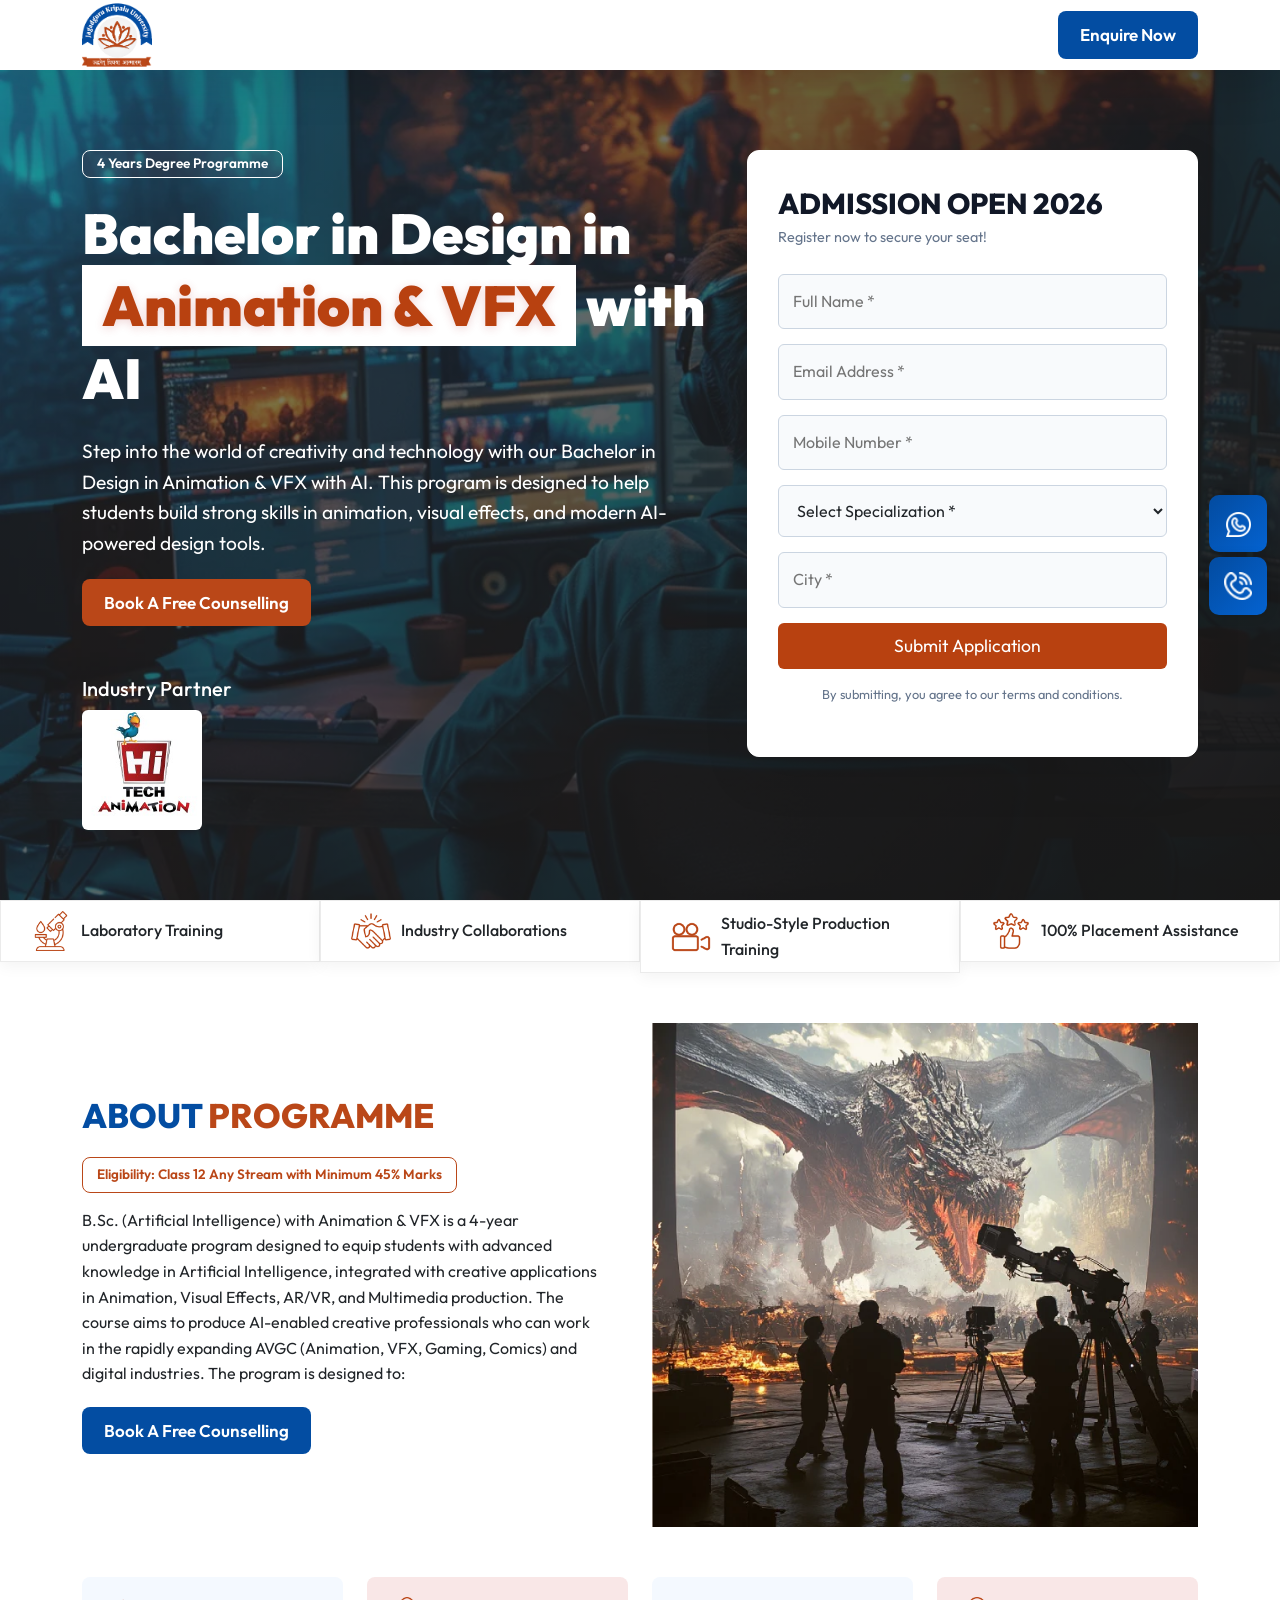
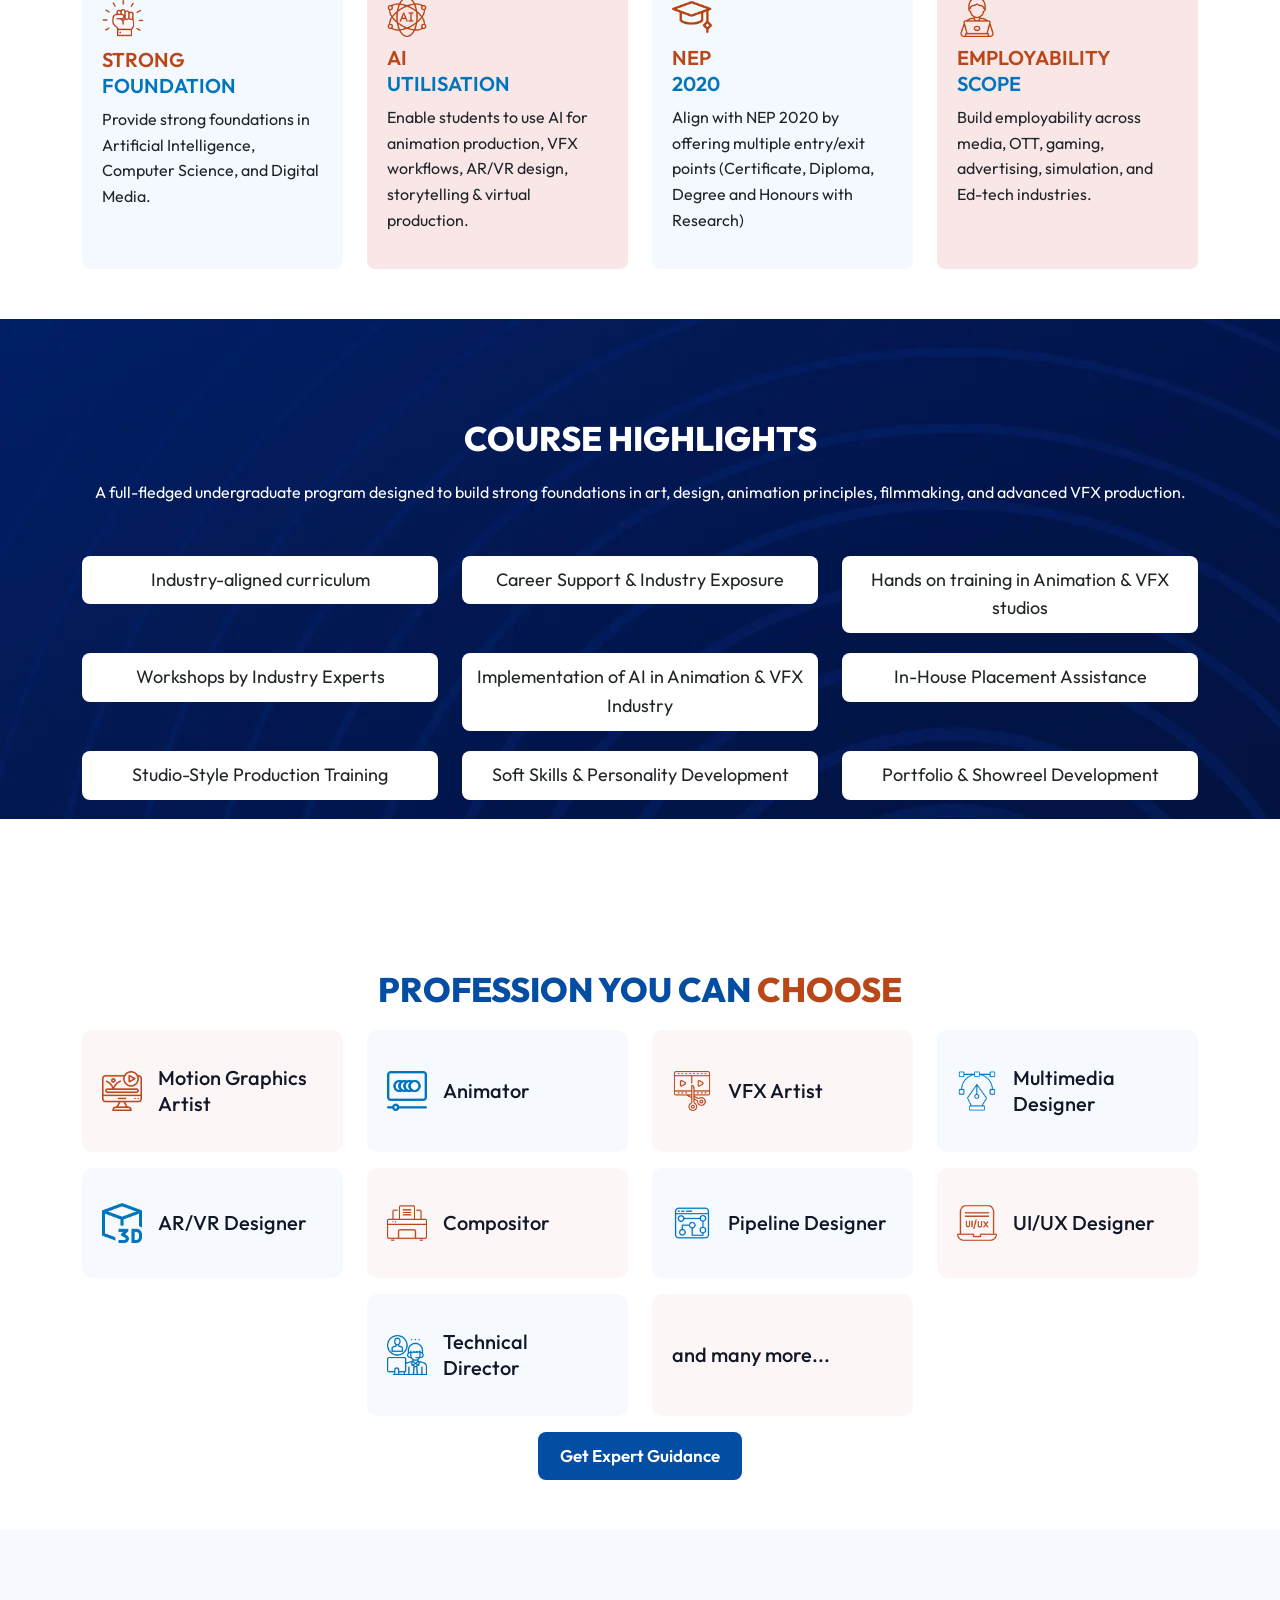
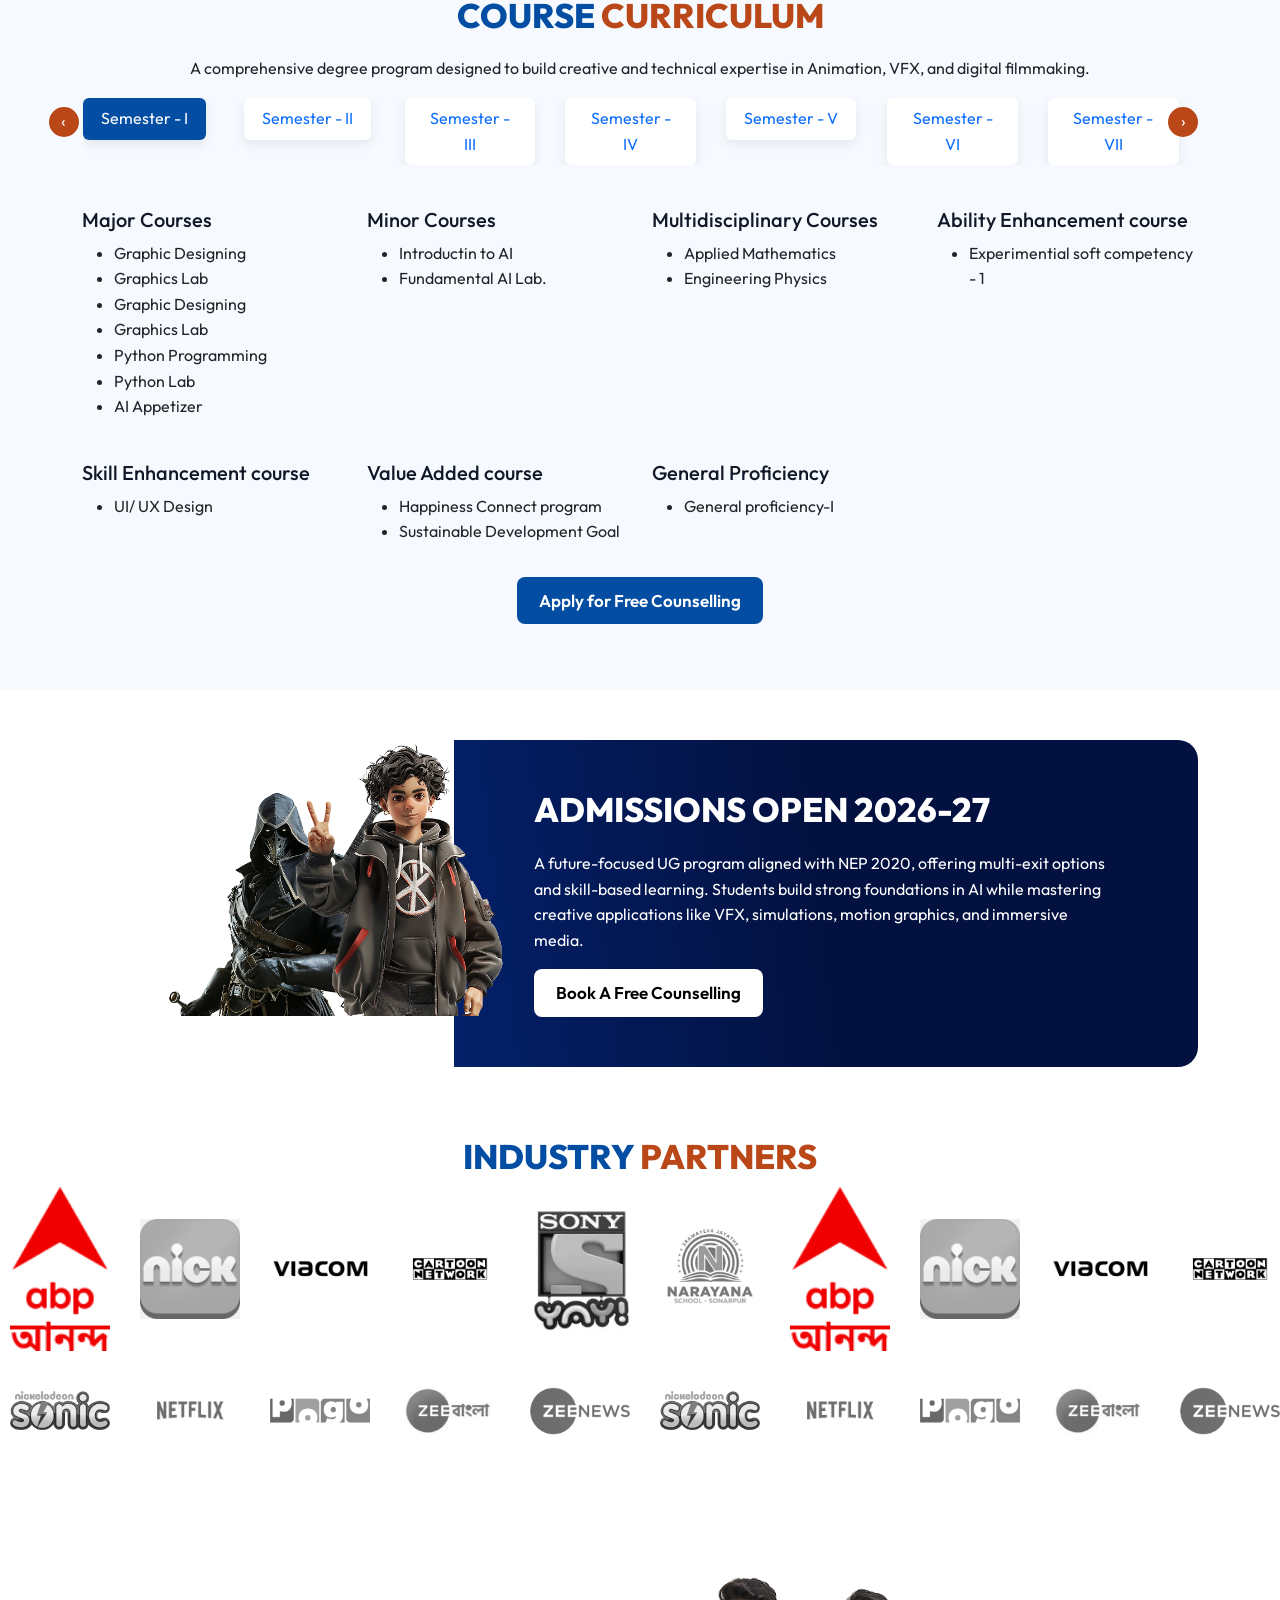
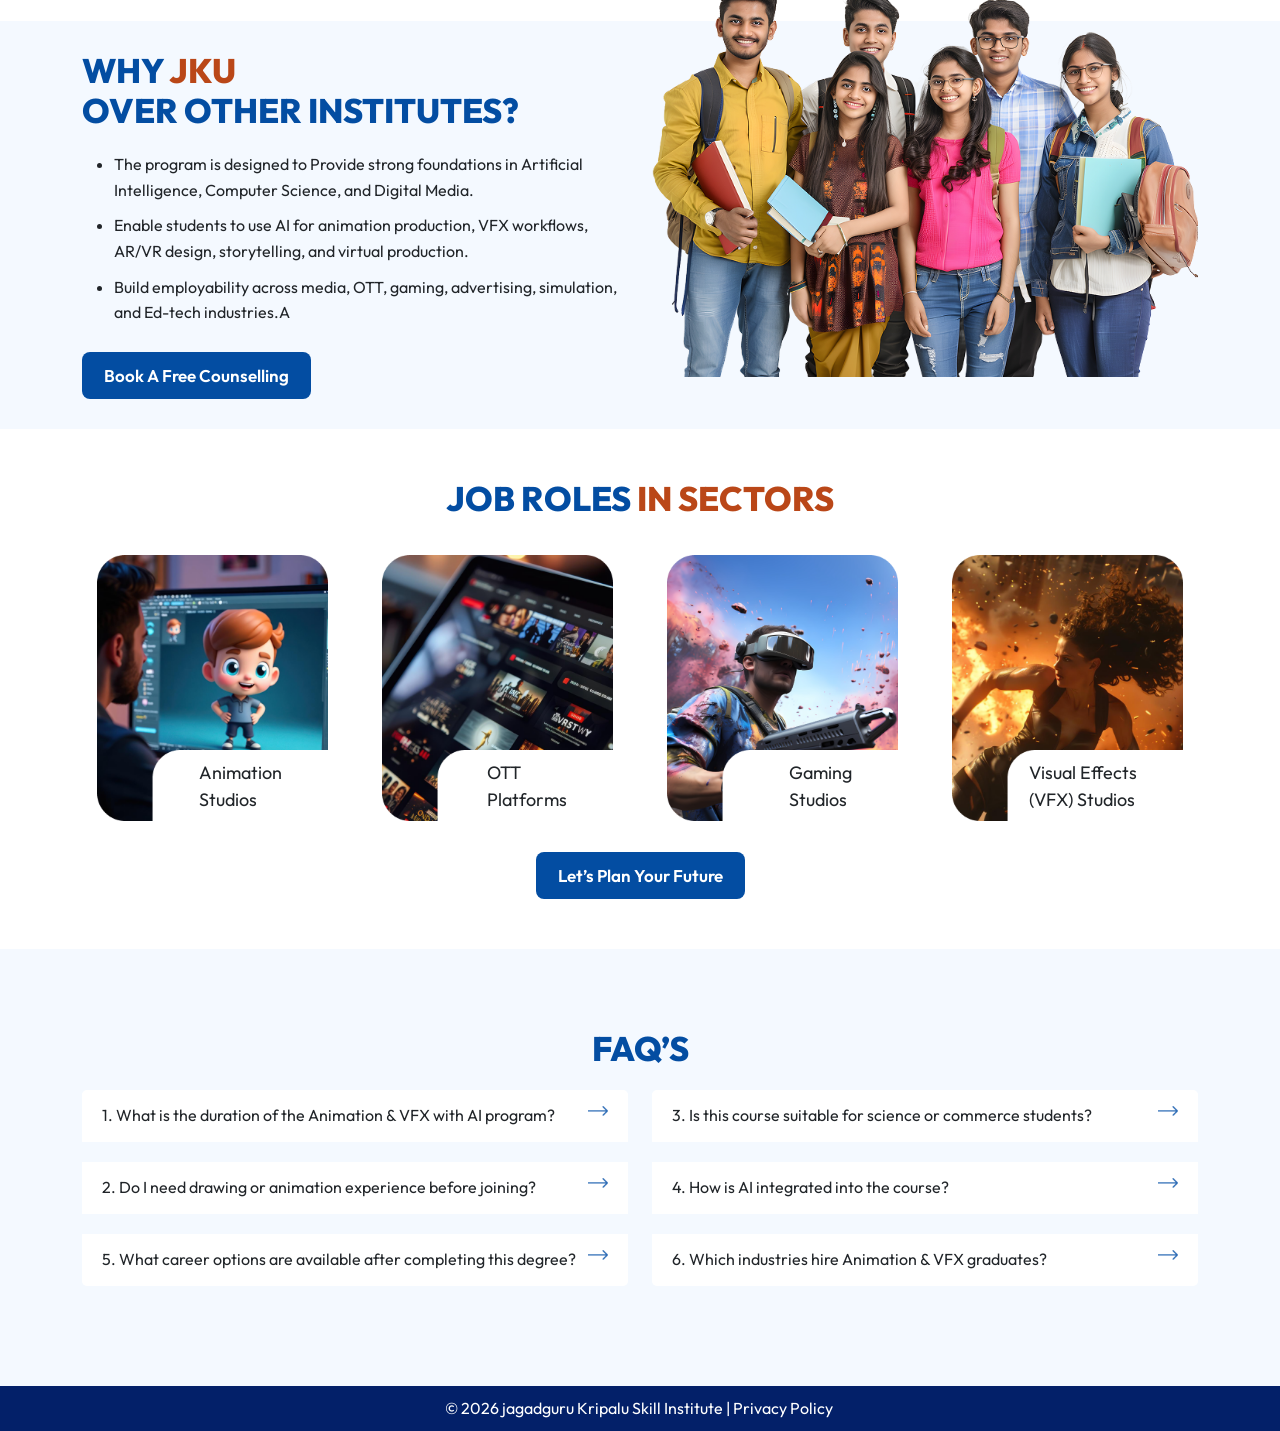
==== commit c9e6ab2c: "hii" ====
--- a/index.html
+++ b/index.html
@@ -5,14 +5,20 @@
     <meta charset="UTF-8">
     <meta name="viewport" content="width=device-width, initial-scale=1.0">
 
-    <title>Animation & VFX Course</title>
+    <title>B. Des in Animation & VFX with AI – 4 Year Undergraduate Program</title>
+
+    <meta name="description"
+        content="A future-focused course that combines Artificial Intelligence with Animation, VFX, AR/VR, and Multimedia. It helps students build creative and technical skills for the fast-growing digital and AVGC industry.">
 
     <link rel="stylesheet" href="assets/css/bootstrap.min.css">
+    <link rel="stylesheet" href="assets/css/owl.carousel.min.css">
     <link rel="stylesheet" href="assets/css/style.css">
+
     <link rel="preconnect" href="https://fonts.googleapis.com">
     <link rel="preconnect" href="https://fonts.gstatic.com" crossorigin>
     <link href="https://fonts.googleapis.com/css2?family=Outfit:wght@100..900&display=swap" rel="stylesheet">
-    <link rel="stylesheet" href="assets/css/owl.carousel.min.css">
+
+    <link rel="shortcut icon" href="img/icons/favicon.webp" type="image/x-icon">
 </head>
 
 <body>
@@ -20,97 +26,119 @@
     <!-- HERO SECTION START -->
     <section class="header">
         <div class="container">
-            <div class="d-flex align-items-center justify-content-between">
-                <img src="assets/img/logo.webp" alt="Jagadguru Kripalu University" width="70px">
-                <button class="book">
-                    <span>Enquire Now</span>
-                </button>
+            <div class="row align-items-center">
+
+                <div class="col-lg-10 col-md-10 col-7">
+                    <img src="assets/img/logo.webp" alt="Jagadguru Kripalu University" class="logo" width="70px">
+                </div>
+
+                <div class="col-lg-2 col-md-2 col-5 text-end">
+                    <button class="book" data-bs-toggle="modal" data-bs-target="#exampleModal">
+                        <span>Enquire Now</span>
+                    </button>
+                </div>
+
             </div>
         </div>
     </section>
     <section class="hero" id="home">
         <div class="hero-bg"></div>
         <div class="container hero-container">
-            <div class="hero-content fade-in-up">
-                <span class="badge">4 Years Degree Programme</span>
-                <h1 class="hero-title">
-                    Bachelor in Design in <br>
-                    <span class="highlight"> Animation & VFX </span> with AI
-                </h1>
-
-                <p class="hero-subtitle">
-                    Step into the world of creativity and technology with our Bachelor in Design in Animation & VFX with
-                    AI. This program is designed to help students build strong skills in animation, visual effects, and
-                    modern AI-powered design tools.
-                </p>
-                <button class="book" style="background-color: #BA4718;">
-                    <span>Book A Free Counselling</span>
-                </button>
-
-                <div class="hitectop">
-
-                    <h5 class="text-white">
-                        Industry Partner
-                    </h5>
-                    <img src="assets/img/hitech.jpeg" alt="hitech" width="120px" class="bg-white rounded">
-                </div>
-            </div>
-
-            <div class="hero-form-wrapper float-anim" id="apply">
-                <form class="admission-form" id="admissionForm">
-                    <div class="form-header">
-                        <h2>Admission Open 2026</h2>
-                        <p>Register now to secure your seat!</p>
-                    </div>
-                    <div class="form-group">
-                        <input type="text" id="name" name="name" placeholder="Full Name *" required>
-                    </div>
-                    <div class="form-group">
-                        <input type="email" id="email" name="email" placeholder="Email Address *" required>
-                    </div>
-                    <div class="form-group">
-                        <input type="tel" id="phone" name="phone" placeholder="Mobile Number *" maxlength="10" required>
-                    </div>
-                    <div class="form-group">
-                        <select id="course" name="course" required>
-                            <option value="" disabled selected>Select Specialization *</option>
-                            <option value="bdes-gdav">B.Des (GDAV) - Graphic Design, Animation, VFX with AI</option>
-                            <option value="bdes-fd">B.Des (FD) - Fashion Design</option>
-                            <option value="bsc-mjmt">B.Sc - Multimedia Journalism & Media Tech with AI</option>
-                        </select>
-                    </div>
-                    <div class="form-group">
-                        <input type="text" id="city" name="city" placeholder="City *" required>
-                    </div>
-                    <button type="submit" class="btn btn-submit">Submit Application <i
-                            class="fas fa-arrow-right"></i></button>
-                    <p class="form-footer">By submitting, you agree to our terms and conditions.</p>
-                </form>
+            <div class="row">
+                <div class="col-lg-7 col-md-7 col-12">
+                    <div class="hero-content fade-in-up">
+                        <span class="badge">4 Years Degree Programme</span>
+                        <h1 class="hero-title">
+                            Bachelor in Design in <br>
+                            <span class="highlight"> Animation & VFX </span> with AI
+                        </h1>
+
+                        <p class="hero-subtitle">
+                            Step into the world of creativity and technology with our Bachelor in Design in Animation &
+                            VFX
+                            with
+                            AI. This program is designed to help students build strong skills in animation, visual
+                            effects,
+                            and
+                            modern AI-powered design tools.
+                        </p>
+                        <button class="book" style="background-color: #BA4718;" data-bs-toggle="modal"
+                            data-bs-target="#exampleModal">
+                            <span>Book A Free Counselling</span>
+                        </button>
+
+                        <div class="hitectop">
+
+                            <h5 class="text-white">
+                                Industry Partner
+                            </h5>
+                            <img src="assets/img/hitech.jpeg" alt="hitech" width="120px" class="bg-white rounded">
+                        </div>
+                    </div>
+                </div>
+
+                <div class="col-lg-5 col-md-5 col-12">
+                    <div class="hero-form-wrapper float-anim" id="apply">
+                        <form class="admission-form" id="admissionForm">
+                            <div class="form-header">
+                                <h2>Admission Open
+                                    <script>document.write(new Date().getFullYear())</script>
+                                </h2>
+                                <p>Register now to secure your seat!</p>
+                            </div>
+                            <div class="form-group">
+                                <input type="text" id="name" name="name" placeholder="Full Name *" required>
+                            </div>
+                            <div class="form-group">
+                                <input type="email" id="email" name="email" placeholder="Email Address *" required>
+                            </div>
+                            <div class="form-group">
+                                <input type="tel" id="phone" name="phone" placeholder="Mobile Number *" maxlength="10"
+                                    required>
+                            </div>
+                            <div class="form-group">
+                                <select id="course" name="course" required>
+                                    <option value="" disabled selected>Select Specialization *</option>
+                                    <option value="bdes-gdav">B.Des (GDAV) - Graphic Design, Animation, VFX with AI
+                                    </option>
+                                    <option value="bdes-fd">B.Des (FD) - Fashion Design</option>
+                                    <option value="bsc-mjmt">B.Sc - Multimedia Journalism & Media Tech with AI</option>
+                                </select>
+                            </div>
+                            <div class="form-group">
+                                <input type="text" id="city" name="city" placeholder="City *" required>
+                            </div>
+                            <button type="submit" class="btn btn-submit">Submit Application <i
+                                    class="fas fa-arrow-right"></i></button>
+                            <p class="form-footer">By submitting, you agree to our terms and conditions.</p>
+                        </form>
+                    </div>
+                </div>
             </div>
         </div>
     </section>
     <section class="mb">
         <div class="">
             <div class="row g-0">
-                <div class="col-lg-3 col-md-3 col-12">
+                <div class="col-lg-3 col-md-3 col-6">
                     <div class="stat-item">
                         <img src="assets/img/blood-test.png" alt="lab" width="40px">
                         <span>Laboratory Training</span>
                     </div>
                 </div>
-                <div class="col-lg-3 col-md-3 col-12">
+                <div class="col-lg-3 col-md-3 col-6">
                     <div class="stat-item">
                         <img src="assets/img/handshake.png" alt="" width="40px">
                         <span>Industry Collaborations</span>
                     </div>
                 </div>
-                <div class="col-lg-3 col-md-3 col-12">
+                <div class="col-lg-3 col-md-3 col-6">
                     <div class="stat-item">
                         <img src="assets/img/camera.png" alt="" width="40px">
                         <span>Studio-Style Production Training</span>
                     </div>
                 </div>
-                <div class="col-lg-3 col-md-3 col-12">
+                <div class="col-lg-3 col-md-3 col-6">
                     <div class="stat-item">
                         <img src="assets/img/rate.png" alt="" width="40px">
                         <span>100% Placement Assistance</span>
@@ -123,7 +151,7 @@
     <section class="about mb">
         <div class="container">
             <div class="row align-items-center">
-                <div class="col-lg-6 col-md-6 col-12">
+                <div class="col-lg-6 col-md-6 col-12 order-lg-1 order-md-1 order-2">
                     <div class="abt-text">
                         <h2>About <span class="prog">Programme</span></h2>
                         <span class="badges">Eligibility: Class 12 Any Stream with Minimum 45% Marks</span>
@@ -136,13 +164,13 @@
                             designed to:
                         </p>
 
-                        <button class="book">
+                        <button class="book" data-bs-toggle="modal" data-bs-target="#exampleModal">
                             <span>Book A Free Counselling</span>
                         </button>
                     </div>
                 </div>
 
-                <div class="col-lg-6 col-md-6 col-12">
+                <div class="col-lg-6 col-md-6 col-12 order-lg-2 order-md-2 order-1">
                     <div class="abt-img">
                         <img src="assets/img/about.webp" alt="" class="img-fluid">
                     </div>
@@ -157,7 +185,7 @@
                 <div class="col-lg-12 col-md-12 col-12">
                     <div class="abt-bx">
                         <div class="row gy-3">
-                            <div class="col-lg-3 col-md-3 col-12">
+                            <div class="col-lg-3 col-md-3 col-6">
                                 <div class="box">
                                     <img src="assets/img/determination.png" alt="Strong" width="42px" class="mb-2">
                                     <h5 class="ghf">Strong <br> <span class="fond">Foundation</span></h5>
@@ -167,7 +195,7 @@
                                     </p>
                                 </div>
                             </div>
-                            <div class="col-lg-3 col-md-3 col-12">
+                            <div class="col-lg-3 col-md-3 col-6">
                                 <div class="box1">
                                     <img src="assets/img/artificial-intelligence.png" alt="Strong" width="40px"
                                         class="mb-2">
@@ -178,7 +206,7 @@
                                     </p>
                                 </div>
                             </div>
-                            <div class="col-lg-3 col-md-3 col-12">
+                            <div class="col-lg-3 col-md-3 col-6">
                                 <div class="box">
                                     <img src="assets/img/graduation-cap.png" alt="Strong" width="40px" class="mb-2">
                                     <h5 class="ghf">NEP <br> <span class="fond">2020</span></h5>
@@ -188,7 +216,7 @@
                                     </p>
                                 </div>
                             </div>
-                            <div class="col-lg-3 col-md-3 col-12">
+                            <div class="col-lg-3 col-md-3 col-6">
                                 <div class="box1">
                                     <img src="assets/img/self-employed.png" alt="Strong" width="40px" class="mb-2">
                                     <h5 class="ghf">Employability <br> <span class="fond">Scope</span></h5>
@@ -216,56 +244,52 @@
             </p>
             <div class="course-sec">
                 <div class="row">
-                    <div class="col-lg-3 col-md-3 col-12">
+                    <div class="col-lg-4 col-md-4 col-12">
                         <div class="white-box">
-                           Industry-aligned curriculum
-                        </div>
-                    </div>
-                    <div class="col-lg-3 col-md-3 col-12">
+                            Industry-aligned curriculum
+                        </div>
+                    </div>
+                    <div class="col-lg-4 col-md-4 col-12">
                         <div class="white-box">
-                            Internship Linked to Job
-                        </div>
-                    </div>
-                    <div class="col-lg-3 col-md-3 col-12">
+                            Career Support & Industry Exposure
+                        </div>
+                    </div>
+                    <div class="col-lg-4 col-md-4 col-12">
                         <div class="white-box">
-                            Hands-on training
-                        </div>
-                    </div>
-                    <div class="col-lg-3 col-md-3 col-12">
+                            Hands on training in Animation & VFX studios
+                        </div>
+                    </div>
+                    <div class="col-lg-4 col-md-4 col-12">
                         <div class="white-box">
-                            Internship Linked to Job
-                        </div>
-                    </div>
-                    <div class="col-lg-7 col-md-7 col-12">
+                            Workshops by Industry Experts
+                        </div>
+                    </div>
+                    <div class="col-lg-4 col-md-4 col-12">
                         <div class="white-box">
-                            Workshops and project guidance by industry partner - <b class="hitech">Hi-Tech Animation</b>
-                        </div>
-                    </div>
-                    <div class="col-lg-5 col-md-5 col-12">
+                            Implementation of AI in Animation & VFX Industry
+                        </div>
+                    </div>
+                    <div class="col-lg-4 col-md-4 col-12">
                         <div class="white-box">
-                            Internship opportunities linked to job outcomes
-                        </div>
-                    </div>
-                    <div class="col-lg-3 col-md-3 col-12">
+                            In-House Placement Assistance
+                        </div>
+                    </div>
+                    <div class="col-lg-4 col-md-4 col-12">
                         <div class="white-box">
-                            Industry focused curriculum
-                        </div>
-                    </div>
-                    <div class="col-lg-3 col-md-3 col-12">
+                            Studio-Style Production Training
+                        </div>
+                    </div>
+                    <div class="col-lg-4 col-md-4 col-12">
                         <div class="white-box">
-                            Placement & Career Support
-                        </div>
-                    </div>
-                    <div class="col-lg-3 col-md-3 col-12">
+                            Soft Skills & Personality Development
+                        </div>
+                    </div>
+                    <div class="col-lg-4 col-md-4 col-12">
                         <div class="white-box">
-                            Industry focused curriculum
-                        </div>
-                    </div>
-                    <div class="col-lg-3 col-md-3 col-12">
-                        <div class="white-box">
-                            Hands-on training
-                        </div>
-                    </div>
+                            Portfolio & Showreel Development
+                        </div>
+                    </div>
+
                 </div>
             </div>
         </div>
@@ -275,8 +299,8 @@
         <div class="container">
             <h2 class="text-center">profession you can <span class="prog">Choose</span> </h2>
 
-            <div class="row">
-                <div class="col-lg-3 col-md-3 col-12">
+            <div class="row gy-3">
+                <div class="col-lg-3 col-md-3 col-6">
                     <div class="prof-box">
                         <div class="d-flex align-items-center">
                             <img src="assets/img/motion-graphic.png" alt="" class="motion-graphic me-3" width="40px">
@@ -284,7 +308,7 @@
                         </div>
                     </div>
                 </div>
-                <div class="col-lg-3 col-md-3 col-12">
+                <div class="col-lg-3 col-md-3 col-6">
                     <div class="prof-box1">
                         <div class="d-flex align-items-center">
                             <img src="assets/img/animate.png" alt="" class="motion-graphic me-3" width="40px">
@@ -292,7 +316,7 @@
                         </div>
                     </div>
                 </div>
-                <div class="col-lg-3 col-md-3 col-12">
+                <div class="col-lg-3 col-md-3 col-6">
                     <div class="prof-box">
                         <div class="d-flex align-items-center">
                             <img src="assets/img/video-editor.png" alt="" class="motion-graphic me-3" width="40px">
@@ -300,7 +324,7 @@
                         </div>
                     </div>
                 </div>
-                <div class="col-lg-3 col-md-3 col-12">
+                <div class="col-lg-3 col-md-3 col-6">
                     <div class="prof-box1">
                         <div class="d-flex align-items-center">
                             <img src="assets/img/vector.png" alt="" class="motion-graphic me-3" width="40px">
@@ -308,7 +332,7 @@
                         </div>
                     </div>
                 </div>
-                <div class="col-lg-3 col-md-3 col-12">
+                <div class="col-lg-3 col-md-3 col-6">
                     <div class="prof-box1">
                         <div class="d-flex align-items-center">
                             <img src="assets/img/3d.png" alt="" class="motion-graphic me-3" width="40px">
@@ -316,7 +340,7 @@
                         </div>
                     </div>
                 </div>
-                <div class="col-lg-3 col-md-3 col-12">
+                <div class="col-lg-3 col-md-3 col-6">
                     <div class="prof-box">
                         <div class="d-flex align-items-center">
                             <img src="assets/img/printer.png" alt="" class="motion-graphic me-3" width="40px">
@@ -324,7 +348,7 @@
                         </div>
                     </div>
                 </div>
-                <div class="col-lg-3 col-md-3 col-12">
+                <div class="col-lg-3 col-md-3 col-6">
                     <div class="prof-box1">
                         <div class="d-flex align-items-center">
                             <img src="assets/img/ux-design1.png" alt="" class="motion-graphic me-3" width="40px">
@@ -332,7 +356,7 @@
                         </div>
                     </div>
                 </div>
-                <div class="col-lg-3 col-md-3 col-12">
+                <div class="col-lg-3 col-md-3 col-6">
                     <div class="prof-box">
                         <div class="d-flex align-items-center">
                             <img src="assets/img/ux-design.png" alt="" class="motion-graphic me-3" width="40px">
@@ -340,8 +364,8 @@
                         </div>
                     </div>
                 </div>
-                <div class="col-lg-3 col-md-3 col-12"></div>
-                <div class="col-lg-3 col-md-3 col-12">
+                <div class="col-lg-3 col-md-3 col-0"></div>
+                <div class="col-lg-3 col-md-3 col-6">
                     <div class="prof-box1">
                         <div class="d-flex align-items-center">
                             <img src="assets/img/call-center.png" alt="" class="motion-graphic me-3" width="40px">
@@ -349,7 +373,7 @@
                         </div>
                     </div>
                 </div>
-                <div class="col-lg-3 col-md-3 col-12">
+                <div class="col-lg-3 col-md-3 col-6">
                     <div class="prof-box">
                         <div class="d-flex align-items-center">
 
@@ -360,7 +384,7 @@
                 <div class="col-lg-3 col-md-3 col-12"></div>
             </div>
             <div class="text-center mt-3">
-                <button class="book">
+                <button class="book" data-bs-toggle="modal" data-bs-target="#exampleModal">
                     <span>Get Expert Guidance</span>
                 </button>
             </div>
@@ -390,7 +414,7 @@
                                             "nav": true,
                                             "loop":true,
                                             "autoplay":false,
-                                            "responsive":{"0":{"items":2,"dots":false}, "600":{"items":2,"dots":false},"1000":{"items":7}}
+                                            "responsive":{"0":{"items":3,"dots":false}, "600":{"items":3,"dots":false},"1000":{"items":7}}
                                         }' data-aos="fade-up" data-aos-delay="100">
                         <div class="item">
                             <div class="nav-item" role="presentation">
@@ -958,7 +982,7 @@
                         </div>
                     </div>
                     <div class="text-center mt-3">
-                        <button class="book">
+                        <button class="book" data-bs-toggle="modal" data-bs-target="#exampleModal">
                             <span>Apply for Free Counselling</span>
                         </button>
                     </div>
@@ -978,10 +1002,11 @@
                 <div class="col-lg-8 col-md-8 col-12">
                     <div class="ad-text">
                         <h2 class="text-white">Admissions Open 2026-27</h2>
-                        <p class="text-white">A full-fledged undergraduate program designed to build strong foundations
-                            in art, design,
-                            animation principles, filmmaking, and advanced VFX production.</p>
-                        <button class="book" style="background-color: #fff; color:#000;">
+                        <p class="text-white">A future-focused UG program aligned with NEP 2020, offering multi-exit
+                            options and skill-based learning. Students build strong foundations in AI while mastering
+                            creative applications like VFX, simulations, motion graphics, and immersive media.</p>
+                        <button class="book" style="background-color: #fff; color:#000;" data-bs-toggle="modal"
+                            data-bs-target="#exampleModal">
                             <span>Book A Free Counselling</span>
                         </button>
                     </div>
@@ -1021,17 +1046,18 @@
         <div class="container">
             <div class="row align-items-center">
                 <div class="col-lg-6 col-md-6 col-12">
-                    <div class="wht-text">
+                    <div class="wht-text why-tct">
                         <h2>Why <span class="prog">JKU</span> <br>
                             over other institutes?</h2>
                         <ul>
-                            <li>Portfolio/Showreel creation every semester</li>
-                            <li>Students graduate with industry-ready creative outputs,
-                                not just theory.</li>
-                            <li>Adopts Outcome Based Education (OBE) aligned with
-                                NEP/NBA</li>
+                            <li>The program is designed to Provide strong foundations in Artificial Intelligence,
+                                Computer Science, and Digital Media.</li>
+                            <li>Enable students to use AI for animation production, VFX workflows, AR/VR design,
+                                storytelling, and virtual production.</li>
+                            <li>Build employability across media, OTT, gaming, advertising, simulation, and Ed-tech
+                                industries.A</li>
                         </ul>
-                        <button class="book">
+                        <button class="book" data-bs-toggle="modal" data-bs-target="#exampleModal">
                             <span>Book A Free Counselling</span>
                         </button>
                     </div>
@@ -1049,7 +1075,7 @@
         <div class="container">
             <h2 class="text-center">Job Roles <span class="prog">In sectors</span> </h2>
             <div class="row">
-                <div class="col-lg-3 colmd-3 col-12">
+                <div class="col-lg-3 col-md-3 col-6">
                     <div class="job-imh">
                         <img src="assets/img/job1.png" alt="" class="img-fluid">
                         <div class="anim">
@@ -1058,7 +1084,7 @@
                         </div>
                     </div>
                 </div>
-                <div class="col-lg-3 colmd-3 col-12">
+                <div class="col-lg-3 col-md-3 col-6">
                     <div class="job-imh">
                         <img src="assets/img/ott.png" alt="" class="img-fluid">
                         <div class="anim">
@@ -1067,7 +1093,7 @@
                         </div>
                     </div>
                 </div>
-                <div class="col-lg-3 colmd-3 col-0">
+                <div class="col-lg-3 col-md-3 col-6">
                     <div class="job-imh">
                         <img src="assets/img/gamingp.png" alt="" class="img-fluid">
                         <div class="anim">
@@ -1076,10 +1102,10 @@
                         </div>
                     </div>
                 </div>
-                <div class="col-lg-3 colmd-3 col-0">
+                <div class="col-lg-3 col-md-3 col-6">
                     <div class="job-imh">
                         <img src="assets/img/visual.png" alt="" class="img-fluid">
-                        <div class="anim">
+                        <div class="anim anime">
                             Visual Effects <br>
                             (VFX) Studios
                         </div>
@@ -1087,7 +1113,7 @@
                 </div>
             </div>
             <div class="text-center mt-3">
-                <button class="book">
+                <button class="book" data-bs-toggle="modal" data-bs-target="#exampleModal">
                     <span>Let’s Plan Your Future</span>
                 </button>
             </div>
@@ -1108,17 +1134,15 @@
                                             <button class="accordion-button collapsed" type="button"
                                                 data-bs-toggle="collapse" data-bs-target="#collapseone"
                                                 aria-expanded="false" aria-controls="collapseone">
-                                                Why is this B.Tech program unique?
+                                                1. What is the duration of the Animation & VFX with AI program?
                                             </button>
                                         </h2>
 
                                         <div id="collapseone" class="accordion-collapse collapse"
                                             data-bs-parent="#accordionExample">
                                             <div class="accordion-body">
-                                                Our B.Tech in Computer Science & Engineering, with a specialisation in
-                                                Animation & VFX, combines technology and creativity to offer
-                                                experiential learning, industry exposure, and cutting-edge tools that
-                                                help students thrive in the animation, gaming, and VFX fields.
+                                                The program is a 4-year undergraduate degree covering animation, VFX,
+                                                filmmaking, and AI-powered design technologies.
 
                                             </div>
                                         </div>
@@ -1128,16 +1152,32 @@
                                             <button class="accordion-button collapsed" type="button"
                                                 data-bs-toggle="collapse" data-bs-target="#collapseTwo"
                                                 aria-expanded="false" aria-controls="collapseTwo">
-                                                Why is this B.Tech program unique?
+                                                2. Do I need drawing or animation experience before joining?
                                             </button>
                                         </h2>
                                         <div id="collapseTwo" class="accordion-collapse collapse"
                                             data-bs-parent="#accordionExample">
                                             <div class="accordion-body">
-                                                Yes! We have good industry links, which implies the students receive
-                                                hands-on experience through internships at the top studios, production
-                                                houses, and technology firms.
-
+                                                No prior experience is required. The program starts from fundamentals
+                                                and gradually advances to professional-level skills.
+
+                                            </div>
+                                        </div>
+                                    </div>
+                                    <div class="accordion-item">
+                                        <h2 class="accordion-header">
+                                            <button class="accordion-button collapsed" type="button"
+                                                data-bs-toggle="collapse" data-bs-target="#collapseFive"
+                                                aria-expanded="false" aria-controls="collapseFour">
+                                                5. What career options are available after completing this degree?
+
+                                            </button>
+                                        </h2>
+                                        <div id="collapseFive" class="accordion-collapse collapse"
+                                            data-bs-parent="#accordionExample">
+                                            <div class="accordion-body">
+                                                You can work as Animator, VFX Artist, Motion Graphics Designer, AR/VR
+                                                Designer, Multimedia Designer, or Technical Director.
                                             </div>
                                         </div>
                                     </div>
@@ -1149,14 +1189,13 @@
                                             <button class="accordion-button collapsed" type="button"
                                                 data-bs-toggle="collapse" data-bs-target="#collapseThree"
                                                 aria-expanded="false" aria-controls="collapseThree">
-                                                Why is this B.Tech program unique?</button>
+                                                3. Is this course suitable for science or commerce students?</button>
                                         </h2>
                                         <div id="collapseThree" class="accordion-collapse collapse"
                                             data-bs-parent="#accordionExample">
                                             <div class="accordion-body">
-                                                Graduates can find employment as 3D animators, VFX artists, game
-                                                developers, multimedia designers, and software engineers in top
-                                                animation studios, game companies, and IT corporations around the globe.
+                                                Yes, students from any stream (Science, Commerce, or Arts) can enroll.
+                                                Applicants must have at least 45% marks.
 
                                             </div>
                                         </div>
@@ -1166,16 +1205,32 @@
                                             <button class="accordion-button collapsed" type="button"
                                                 data-bs-toggle="collapse" data-bs-target="#collapseFour"
                                                 aria-expanded="false" aria-controls="collapseFour">
-                                                Why is this B.Tech program unique?
+                                                4. How is AI integrated into the course?
 
                                             </button>
                                         </h2>
                                         <div id="collapseFour" class="accordion-collapse collapse"
                                             data-bs-parent="#accordionExample">
                                             <div class="accordion-body">
-                                                No experience is required! We have room for students who are
-                                                enthusiastic about technology and creativity. We learn from scratch and
-                                                build our skills over time.
+                                                The program teaches AI-assisted animation, visual effects automation,
+                                                digital content creation, and modern production workflows.
+                                            </div>
+                                        </div>
+                                    </div>
+                                    <div class="accordion-item">
+                                        <h2 class="accordion-header">
+                                            <button class="accordion-button collapsed" type="button"
+                                                data-bs-toggle="collapse" data-bs-target="#collapsesix"
+                                                aria-expanded="false" aria-controls="collapseFour">
+                                                6. Which industries hire Animation & VFX graduates?
+
+                                            </button>
+                                        </h2>
+                                        <div id="collapsesix" class="accordion-collapse collapse"
+                                            data-bs-parent="#accordionExample">
+                                            <div class="accordion-body">
+                                                Graduates work in Animation Studios, OTT Platforms, Gaming Companies,
+                                                Advertising Agencies, and Film/VFX Production Houses.
                                             </div>
                                         </div>
                                     </div>
@@ -1191,12 +1246,84 @@
     <section class="copy">
         ©
         <script>document.write(new Date().getFullYear())</script> jagadguru Kripalu Skill Institute
-        | Disclaimer | Privacy Policy | Site Map | Terms of Use
-    </section>
-
-    <script src="https://cdn.jsdelivr.net/npm/bootstrap@5.2.2/dist/js/bootstrap.bundle.min.js"></script>
+        | Privacy Policy 
+    </section>
+
+    <section class="sticky-icon d-lg-block d-none">
+        <div class="icon-box">
+            <a href="https://api.whatsapp.com/send?phone=918981119021" target="_blank"><img
+                    src="assets/img/whatsapp.png" alt="" width="25px"></a>
+        </div>
+        <div class="icon-box">
+            <a href="tel:+918981119021"><img src="assets/img/phone.png" alt="" width="28px"></a>
+        </div>
+    </section>
+
+    <div class="sticky-footer d-lg-none">
+        <a href="https://api.whatsapp.com/send?phone=918981119021" target="_blank" class="footer-btn whatsapp">
+            <img src="assets/img/whatsapp.png" alt="" width="25px">
+        </a>
+        <a href="#contact-us-form" class="footer-btn contact-us" data-bs-toggle="modal" data-bs-target="#exampleModal">
+            Enquire Now
+        </a>
+        <a href="tel:+918981119021" class="footer-btn phone">
+            <img src="assets/img/phone.png" alt="" width="25px">
+        </a>
+    </div>
+
+
+
+    <!-- Modal -->
+    <div class="modal fade" id="exampleModal" tabindex="-1" aria-labelledby="exampleModalLabel" aria-hidden="true">
+        <div class="modal-dialog">
+            <div class="modal-content">
+                <div class="modal-body">
+                    <div class="hero-form-wrapper" id="apply">
+                        <form class="admission-form" id="admissionForm">
+                            <button type="button" class="btn-close" data-bs-dismiss="modal" aria-label="Close"></button>
+                            <div class="form-header">
+                                <h2>Admission Open
+                                    <script>document.write(new Date().getFullYear())</script>
+                                </h2>
+                                <p>Register now to secure your seat!</p>
+                            </div>
+                            <div class="form-group">
+                                <input type="text" id="name" name="name" placeholder="Full Name *" required>
+                            </div>
+                            <div class="form-group">
+                                <input type="email" id="email" name="email" placeholder="Email Address *" required>
+                            </div>
+                            <div class="form-group">
+                                <input type="tel" id="phone" name="phone" placeholder="Mobile Number *" maxlength="10"
+                                    required>
+                            </div>
+                            <div class="form-group">
+                                <select id="course" name="course" required>
+                                    <option value="" disabled selected>Select Specialization *</option>
+                                    <option value="bdes-gdav">B.Des (GDAV) - Graphic Design, Animation, VFX with AI
+                                    </option>
+                                    <option value="bdes-fd">B.Des (FD) - Fashion Design</option>
+                                    <option value="bsc-mjmt">B.Sc - Multimedia Journalism & Media Tech with AI</option>
+                                </select>
+                            </div>
+                            <div class="form-group">
+                                <input type="text" id="city" name="city" placeholder="City *" required>
+                            </div>
+                            <button type="submit" class="btn btn-submit">Submit Application <i
+                                    class="fas fa-arrow-right"></i></button>
+                            <p class="form-footer">By submitting, you agree to our terms and conditions.</p>
+                        </form>
+                    </div>
+                </div>
+            </div>
+        </div>
+    </div>
+
     <script src="https://code.jquery.com/jquery-3.6.0.min.js"></script>
     <script src="assets/js/owl.carousel.min.js"></script>
+
+    <script src="https://cdn.jsdelivr.net/npm/bootstrap@5.2.2/dist/js/bootstrap.bundle.min.js"></script>
+
     <script src="assets/js/main.js"></script>
 </body>
 
--- a/assets/css/style.css
+++ b/assets/css/style.css
@@ -26,7 +26,7 @@
 }
 
 body {
-   font-family: "Outfit", sans-serif;
+    font-family: "Outfit", sans-serif;
     background-color: var(--bg-light);
     color: var(--text-dark);
     line-height: 1.6;
@@ -69,7 +69,6 @@
 .hero-container {
     position: relative;
     z-index: 2;
-    display: grid;
     grid-template-columns: 1fr 400px;
     gap: 60px;
     align-items: center;
@@ -101,9 +100,11 @@
     color: #B84110;
     text-shadow: 0 2px 10px rgba(182, 49, 54, 0.2);
 }
-.hitectop{
+
+.hitectop {
     margin-top: 50px;
 }
+
 .hero-subtitle {
     font-size: 1.2rem;
     color: #fff;
@@ -122,7 +123,7 @@
     gap: 10px;
     background: #fff;
     padding: 10px 30px;
-   
+
     font-weight: 500;
     box-shadow: 0 4px 15px rgba(0, 0, 0, 0.05);
     border: 1px solid var(--glass-border);
@@ -200,7 +201,7 @@
     width: 100%;
     background: #B84110;
     color: #fff;
-    padding: 15px;
+    padding: 10px;
     font-size: 1.1rem;
     display: flex;
     justify-content: center;
@@ -211,10 +212,15 @@
     border: none;
     border-radius: 6px;
 }
-
+.prof-box,.prof-box1{
+    height: 100%;
+    display: flex;
+    align-items: center;
+}
 .btn-submit:hover {
     background: var(--tnu-red-hover);
     box-shadow: 0 6px 20px var(--accent-glow);
+    color:#fff;
 }
 
 .form-footer {
@@ -271,6 +277,8 @@
     width: 100%;
     z-index: 1000;
     box-shadow: 0 20px 40px rgba(0, 0, 0, 0.1);
+    padding: 0;
+    margin: 0;
 }
 
 .box {
@@ -280,21 +288,25 @@
     height: 100%;
     transition: all 0.4s ease;
 }
-.course-sec{
+
+.course-sec {
     margin-top: 50px;
 }
+
 .ad-text {
     background: #032069;
     background: linear-gradient(83deg, rgba(3, 32, 105, 1) 0%, rgba(3, 17, 64, 1) 50%);
     padding: 50px 80px;
     height: 100%;
     border-radius: 0px 20px 20px 0px;
-    
-}
+
+}
+
 .adm-img img {
     position: relative;
     margin-left: 85px;
 }
+
 .box:hover {
     border: 1px solid #0074bc83;
     transform: translateY(-3px);
@@ -427,108 +439,127 @@
 .hitech {
     color: #034DA2;
 }
-.prog{
+
+.prog {
     color: #BA4718;
 }
+
 .marquee {
-  display: flex;
-  align-items: center;
-  width: 100%;
-  column-gap: 10px;
-  overflow: hidden;
-  margin-top: 10px;
+    display: flex;
+    align-items: center;
+    width: 100%;
+    column-gap: 10px;
+    overflow: hidden;
+    margin-top: 10px;
 }
 
 .marquee.initialized .marquee__group {
-  animation: scroll 30s linear infinite;
-}
-.marquee__group{
+    animation: scroll 30s linear infinite;
+}
+
+.marquee__group {
     margin-top: -10px;
 }
+
 .marquee .marquee__group {
-  pointer-events: none;
-  user-select: none;
-  display: flex;
-  align-items: center;
-  column-gap: 10px;
-  flex-shrink: 0;
-}
-.gfr{
+    pointer-events: none;
+    user-select: none;
+    display: flex;
+    align-items: center;
+    column-gap: 10px;
+    flex-shrink: 0;
+}
+
+.gfr {
     margin-top: -20px;
 }
 
 
 .marquee__group img {
-  width: 100px !important;
-  text-align: center;
+    width: 100px !important;
+    text-align: center;
 }
 
 .gfr img {
-  width: 100%;
-  gap: 5;
+    width: 100%;
+    gap: 5;
 }
 
 .marquee--reversed.initialized .marquee__group {
-  animation-direction: reverse;
-}
-
+    animation-direction: reverse;
+}
+.btn-close {
+    position: absolute;
+   top: 2%;
+    right: 2%;
+    z-index: 999;
+    background-color: #00000050;
+    width: 30px;
+    height: 30px;
+}
 @media only screen and (max-width: 800px) {
-  .marquee.initialized .marquee__group {
-    animation: scroll 5s linear infinite;
-  }
-
-  .organization img {
-    width: 90px;
-  }
+    .marquee.initialized .marquee__group {
+        animation: scroll 5s linear infinite;
+    }
+
+    .organization img {
+        width: 90px;
+    }
 }
 
 .marquee .marquee__group {
-  pointer-events: none;
-  user-select: none;
-  display: flex;
-  align-items: center;
-  column-gap: 10px;
-  flex-shrink: 0;
+    pointer-events: none;
+    user-select: none;
+    display: flex;
+    align-items: center;
+    column-gap: 10px;
+    flex-shrink: 0;
 }
 
 /* Marquee Reversed */
 .marquee--reversed.initialized .marquee__group {
-  animation-direction: reverse;
-}
-.marquee__group img{
+    animation-direction: reverse;
+}
+
+.marquee__group img {
     /* width: 20%; */
     margin: 10px;
 }
+
 /* Marquee Pause Hover */
 .marquee--pause-hover.initialized:hover .marquee__group {
-  animation-play-state: paused;
-}
-#partner{
+    animation-play-state: paused;
+}
+
+#partner {
     margin-top: 70px;
 }
-.why{
+
+.why {
     background-color: #F4F9FF;
     margin-top: 150px;
 }
-.why-img{
+
+.why-img {
     margin-top: -110px;
 }
-.job-imh{
+
+.job-imh {
     position: relative;
     margin: 15px;
     overflow: hidden;
-     transition: 0.4s ease;
-     border-radius: 20px;
+    transition: 0.4s ease;
+    border-radius: 20px;
 }
 
 /* image smooth effect */
-.job-imh img{
+.job-imh img {
     width: 100%;
     transition: transform 0.5s ease;
 }
 
 /* hover effect */
-.job-imh:hover img{
+.job-imh:hover img {
     transform: scale(1.08);
     border-radius: 20px;
 }
@@ -544,20 +575,33 @@
     font-size: 18px;
     line-height: 27px;
 }
-.copy{
+
+.copy {
     background-color: #032069;
     padding: 10px;
-    color:#fff;
+    color: #fff;
     text-align: center;
 }
+.icon-box {
+     background: linear-gradient(135deg, #034B9F, rgb(3.9444444444, 98.6111111111, 209.0555555556));
+    box-shadow: rgba(0, 0, 0, 0.176) 0px 0px 12px;
+    margin-bottom: 5px;
+    text-align: center;
+    padding: 15px;
+    border-radius: 10px;
+}
+.wht-text ul li{
+    padding-bottom: 10px;
+}
 .prof-box,
-.prof-box1{
+.prof-box1 {
     margin-bottom: 30px;
     padding: 20px;
     border-radius: 10px;
-    text-align: center;
+    
     transition: all 0.35s ease;
 }
+
 .tab-slider .owl-nav .owl-prev span {
     background: #BA4718;
     display: block;
@@ -570,6 +614,7 @@
     left: -3%;
     top: 10%;
 }
+
 .tab-slider .owl-nav .owl-next span {
     background: #BA4718;
     display: block;
@@ -582,18 +627,21 @@
     right: 0px;
     top: 10%;
 }
+
 /* original background */
-.prof-box{
+.prof-box {
     background-color: #c4161c09;
 }
-
-.prof-box1{
+.why-tct{
+    padding: 30px 0px;
+}
+.prof-box1 {
     background-color: #f4f9ffd2;
 }
 
 /* hover effect */
 .prof-box:hover,
-.prof-box1:hover{
+.prof-box1:hover {
     transform: translateY(-8px) scale(1.02);
     box-shadow: 0 7px 20px rgba(0, 0, 0, 0.089);
     border-radius: 14px;
@@ -601,53 +649,62 @@
 
 /* icon / text smooth effect */
 .prof-box h4,
-.prof-box1 h4{
+.prof-box1 h4 {
     transition: 0.3s ease;
 }
 
 .prof-box:hover h4,
-.prof-box1:hover h4{
+.prof-box1:hover h4 {
     color: #c4161c;
 }
+
 @keyframes scroll {
-  0% {
-    transform: translateX(0);
-  }
-
-  100% {
-    transform: translateX(calc(-100% - 10px));
-  }
-}
-.faq{
+    0% {
+        transform: translateX(0);
+    }
+
+    100% {
+        transform: translateX(calc(-100% - 10px));
+    }
+}
+
+.faq {
     background-color: #F4F9FF;
     padding: 80px 0;
 }
+
 .accordion {
-  --bs-accordion-btn-focus-box-shadow: none !important;
-
-}
+    --bs-accordion-btn-focus-box-shadow: none !important;
+
+}
+
 .accordion-item {
-  margin-bottom: 20px;
-  border-radius: 8px;
-  border: none;
-}
-.tab-slider{
+    margin-bottom: 20px;
+    border-radius: 8px;
+    border: none;
+}
+
+.tab-slider {
     background-color: #f4f9ffd2;
     padding: 50px 0px;
 }
+
 .accordion-button:not(.collapsed) {
     color: #000;
     background-color: #fff;
 }
-.nav-pills .nav-link.active, .nav-pills .show>.nav-link {
-background-color: #034DA2;
-}
-.nav-link{
+
+.nav-pills .nav-link.active,
+.nav-pills .show>.nav-link {
+    background-color: #034DA2;
+}
+
+.nav-link {
     background-color: #fff;
     margin-right: 20px;
     padding: 8px 18px;
     border-radius: 8px;
-    
+
     /* smooth effect */
     transition: all 0.3s ease;
 
@@ -656,17 +713,59 @@
 }
 
 /* hover pe aur acha effect */
-.nav-link:hover{
+.nav-link:hover {
     box-shadow: 0 8px 22px rgba(0, 0, 0, 0.15);
     transform: translateY(-2px);
 }
+.sticky-icon {
+    position: fixed;
+    top: 55%;
+    right: 1%;
+    z-index: 999;
+}
+.modal-body{
+padding: 0px;
+}
 /* MOBILE RESPONSIVE */
 
-@media(max-width:992px) {
-
+@media(max-width:767px) {
+.sticky-icon {
+        display: none;
+    }
+        .sticky-footer {
+        display: flex;
+        position: fixed;
+        bottom: 0;
+        left: 0;
+        width: 100%;
+        background-color: #f8f9fa;
+        box-shadow: 0 -2px 6px rgb(0 0 0 / .2);
+        z-index: 1000;
+        justify-content: space-around;
+        padding: 0;
+    }
+    /* .footer-btn.contact-us {
+        background: linear-gradient(to bottom, #f5a520, #ffd18a);
+        color: #602118;
+    } */
+        .footer-btn {
+        flex: 1;
+        font-size: 14px;
+        padding: 15px 0;
+        display: flex;
+        align-items: center;
+        justify-content: center;
+        gap: 5px;
+        transition: background-color .3s, transform .2s;
+       
+    }
+        .footer-btn.whatsapp, .sticky-contact:hover, .whatsapp, .footer-btn.phone, .footer-btn.contact-us {
+        background: linear-gradient(135deg, #034B9F, rgb(3.9444444444, 98.6111111111, 209.0555555556));
+        color:#fff;
+    }
     .hero {
         height: auto;
-        padding: 80px 0;
+        padding: 106px 0;
     }
 
     .hero-heading {
@@ -677,4 +776,136 @@
         margin-top: 40px;
     }
 
+    .book {
+        padding: 10px 20px;
+    }
+
+        .hero-title {
+        font-size: 34px;
+    }
+    .book span {
+        position: relative;
+        z-index: 1;
+        font-size: 14px;
+    }
+
+    .hero-form-wrapper {
+        margin-top: 40px;
+    }
+
+    .hitectop {
+        margin-top: 26px;
+    }
+
+    .abt-text {
+        margin-top: 20px;
+    }
+
+    .stat-item {
+        padding: 10px 15px;
+    }
+
+    .stat-item span {
+        font-size: 11px;
+    }
+
+    .ghf {
+        font-size: 16px;
+    }
+
+    .course {
+        background-image: none;
+        background-color: #034DA2;
+
+    }
+
+    .prof-box,
+    .prof-box1 {
+        text-align: left;
+        padding: 15px;
+        height: 100%;
+        display: flex;
+        align-items: center;
+    }
+
+    .prof-box h5,
+    .prof-box1 h5 {
+        font-size: 16px;
+    }
+
+    .adm-img img {
+        margin-left: 0px;
+    }
+
+    .why {
+        margin-top: 0px;
+        padding: 45px 10px 0px 10px;
+    }
+
+    .why-img {
+        margin-top: 30px;
+    }
+
+    .job-imh {
+        margin: 0px 0px 15px 0px;
+    }
+
+    .anim {
+        position: absolute;
+        bottom: 3%;
+        right: 28%;
+        font-size: 16px;
+        line-height: 21px;
+    }
+    .anime {
+        position: absolute;
+        bottom: 3%;
+        right: 12%;
+        font-size: 16px;
+        line-height: 21px;
+    }
+
+    .nav-link {
+        padding: 8px 10px;
+        font-size: 12px;
+        margin-right: 0px;
+    }
+
+    .ad-text {
+        background: #032069;
+        background: linear-gradient(83deg, rgba(3, 32, 105, 1) 0%, rgba(3, 17, 64, 1) 50%);
+        padding: 40px 35px;
+        height: 100%;
+        border-radius: 20px;
+    }
+
+    h2 {
+        font-size: 28px;
+    }
+    .tab-slider {
+    background-color: #f4f9ffd2;
+    padding: 30px 10px;
+}
+.tab-slider .owl-nav .owl-next span {
+right: -14px;
+top: 5%;   
+}
+.tab-slider .owl-nav .owl-prev span {left: -19px;
+   top: 5%;
+}
+.owl-item {
+    width: 100px !important;
+}
+.hero-title .highlight {
+padding: 5px 10px 5px 10px;
+ margin-right: 15px;  
+}
+.faq {
+    background-color: #F4F9FF;
+    padding: 40px 20px;
+}
+.copy {
+ margin-bottom: 50px;
+  background-color: #BA4718;
+}
 }
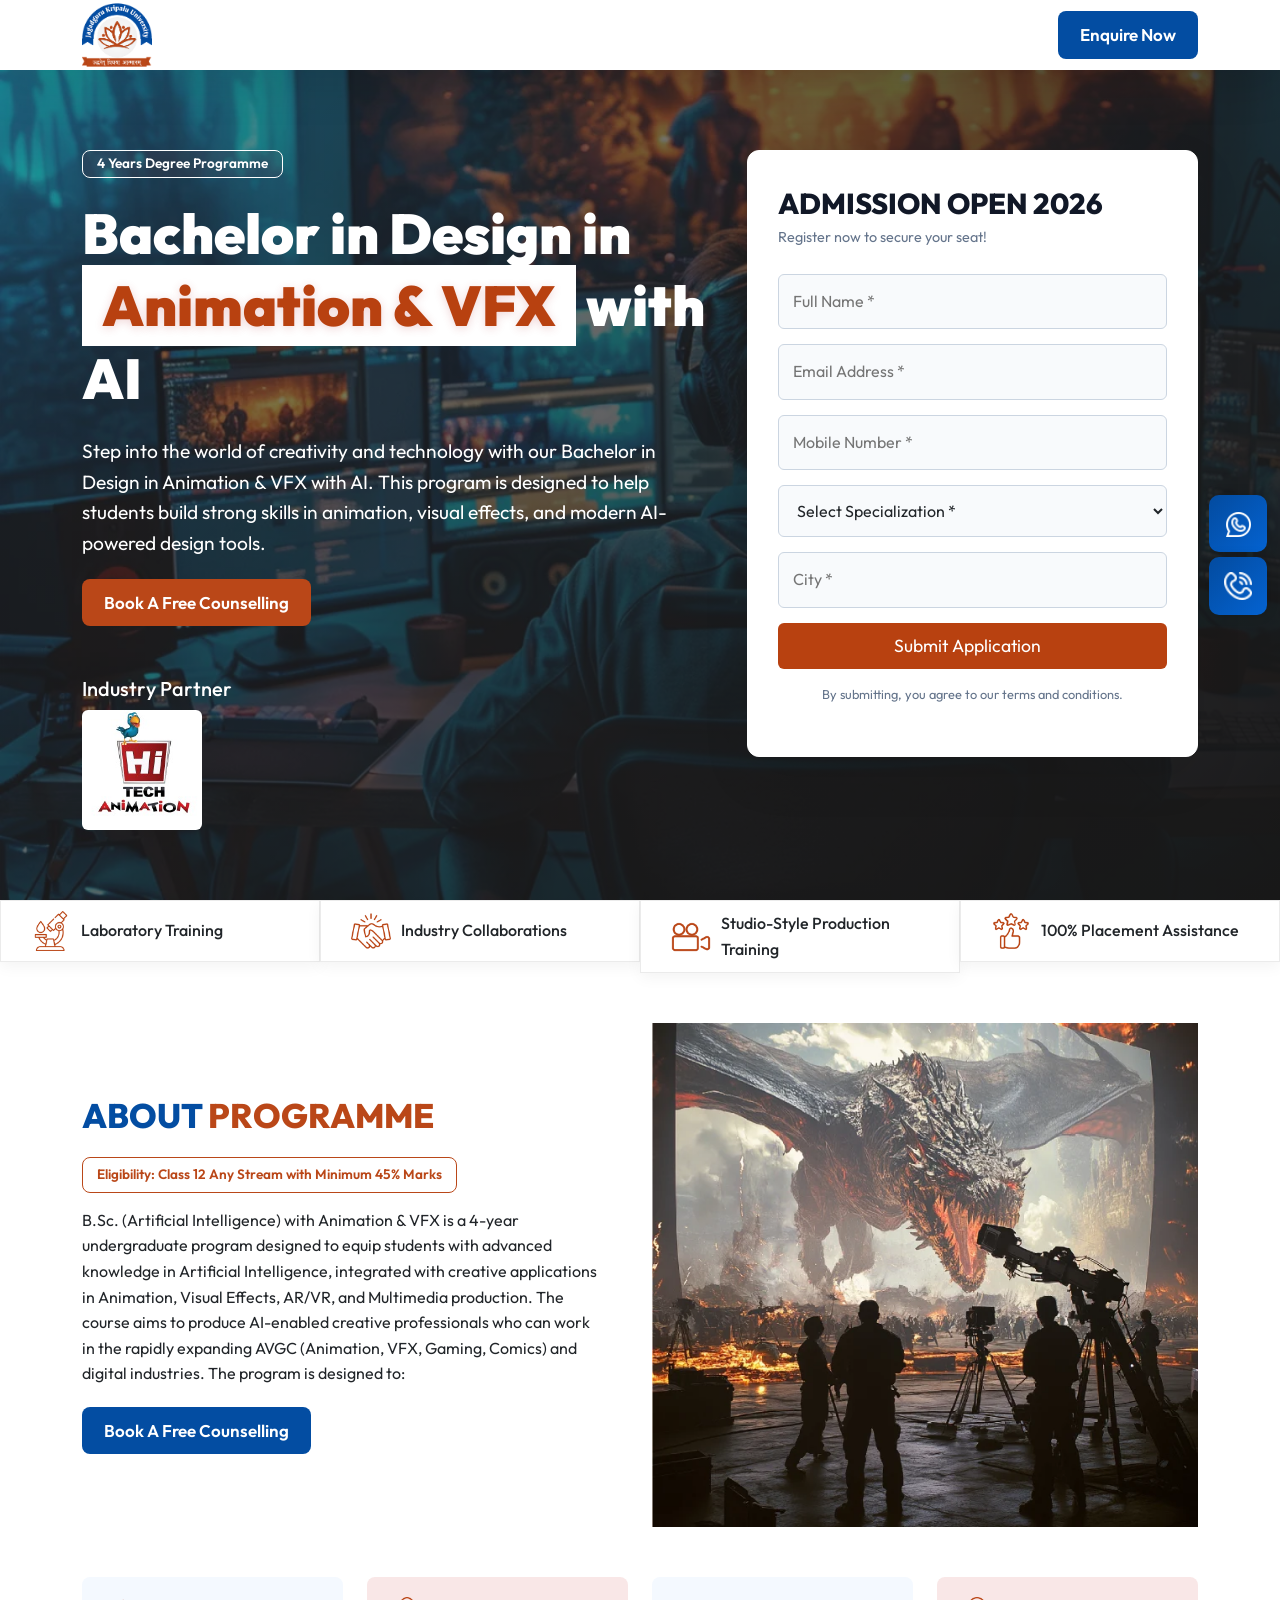
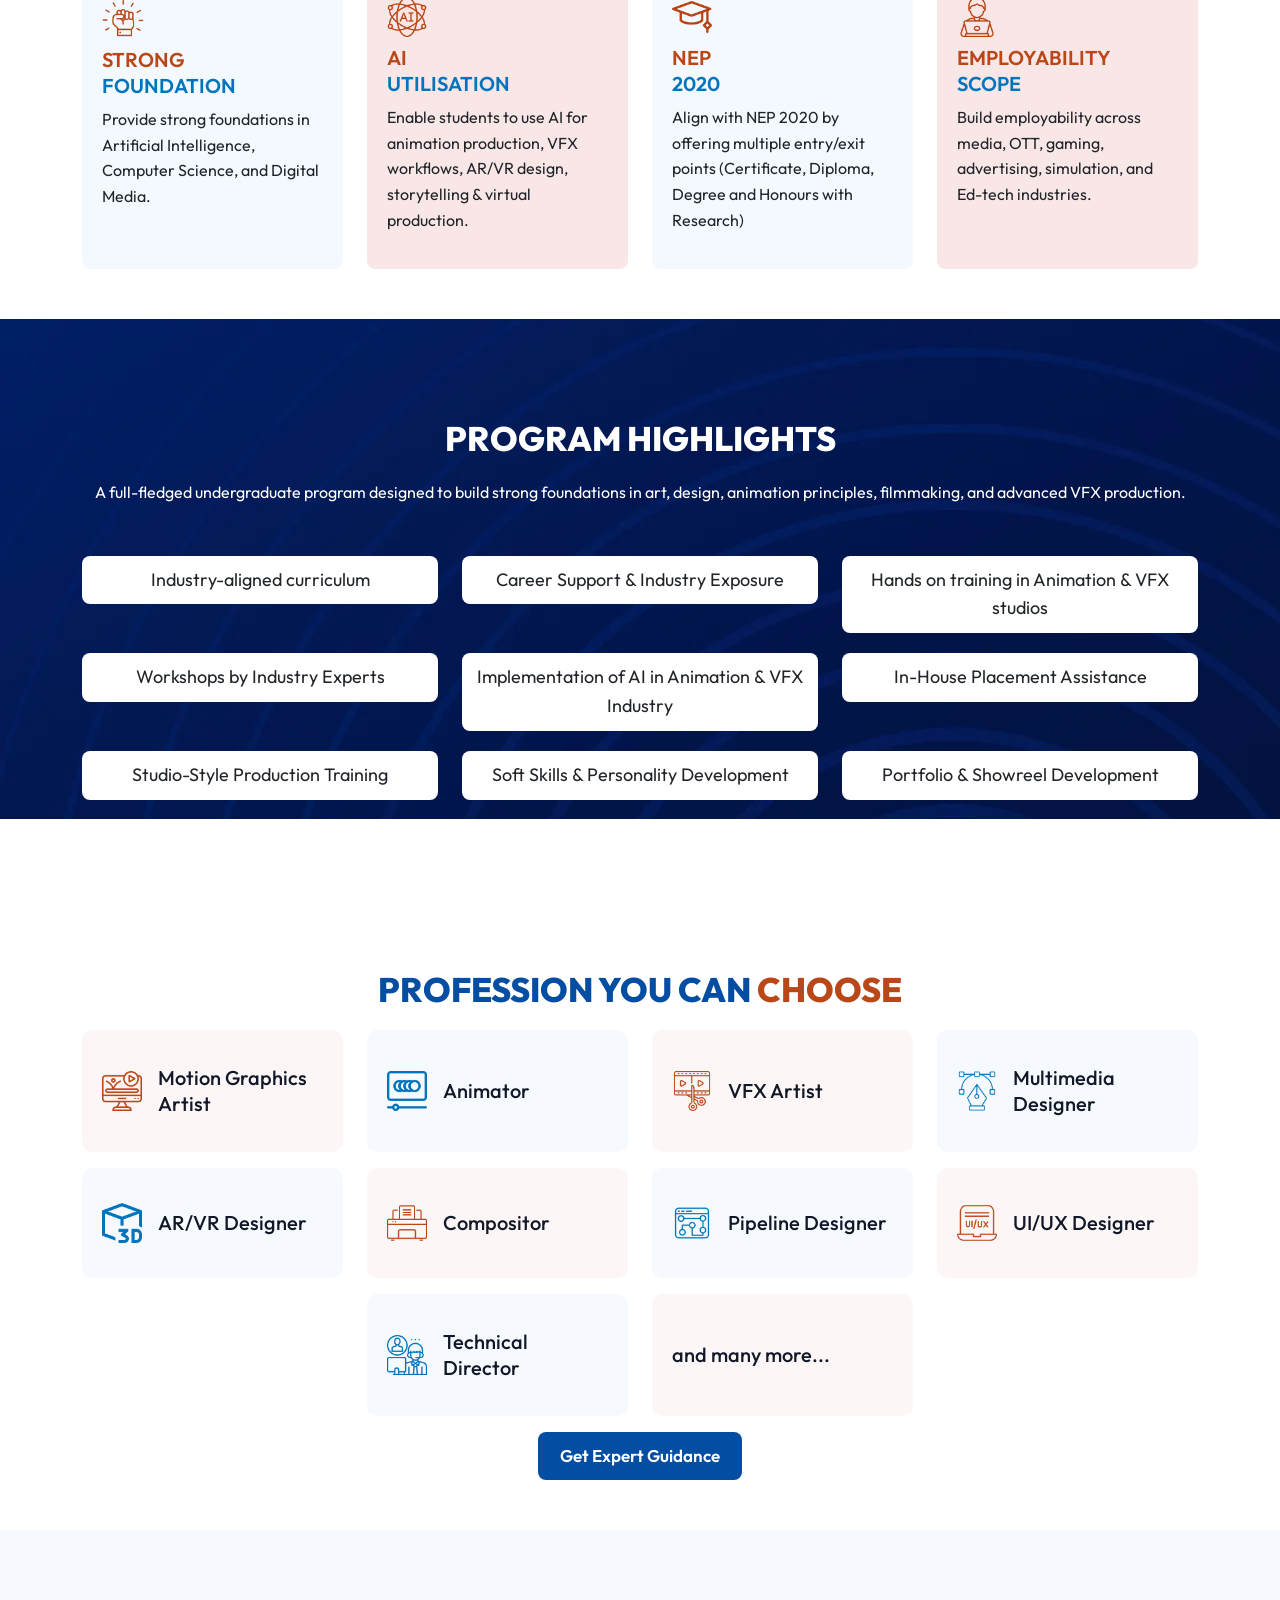
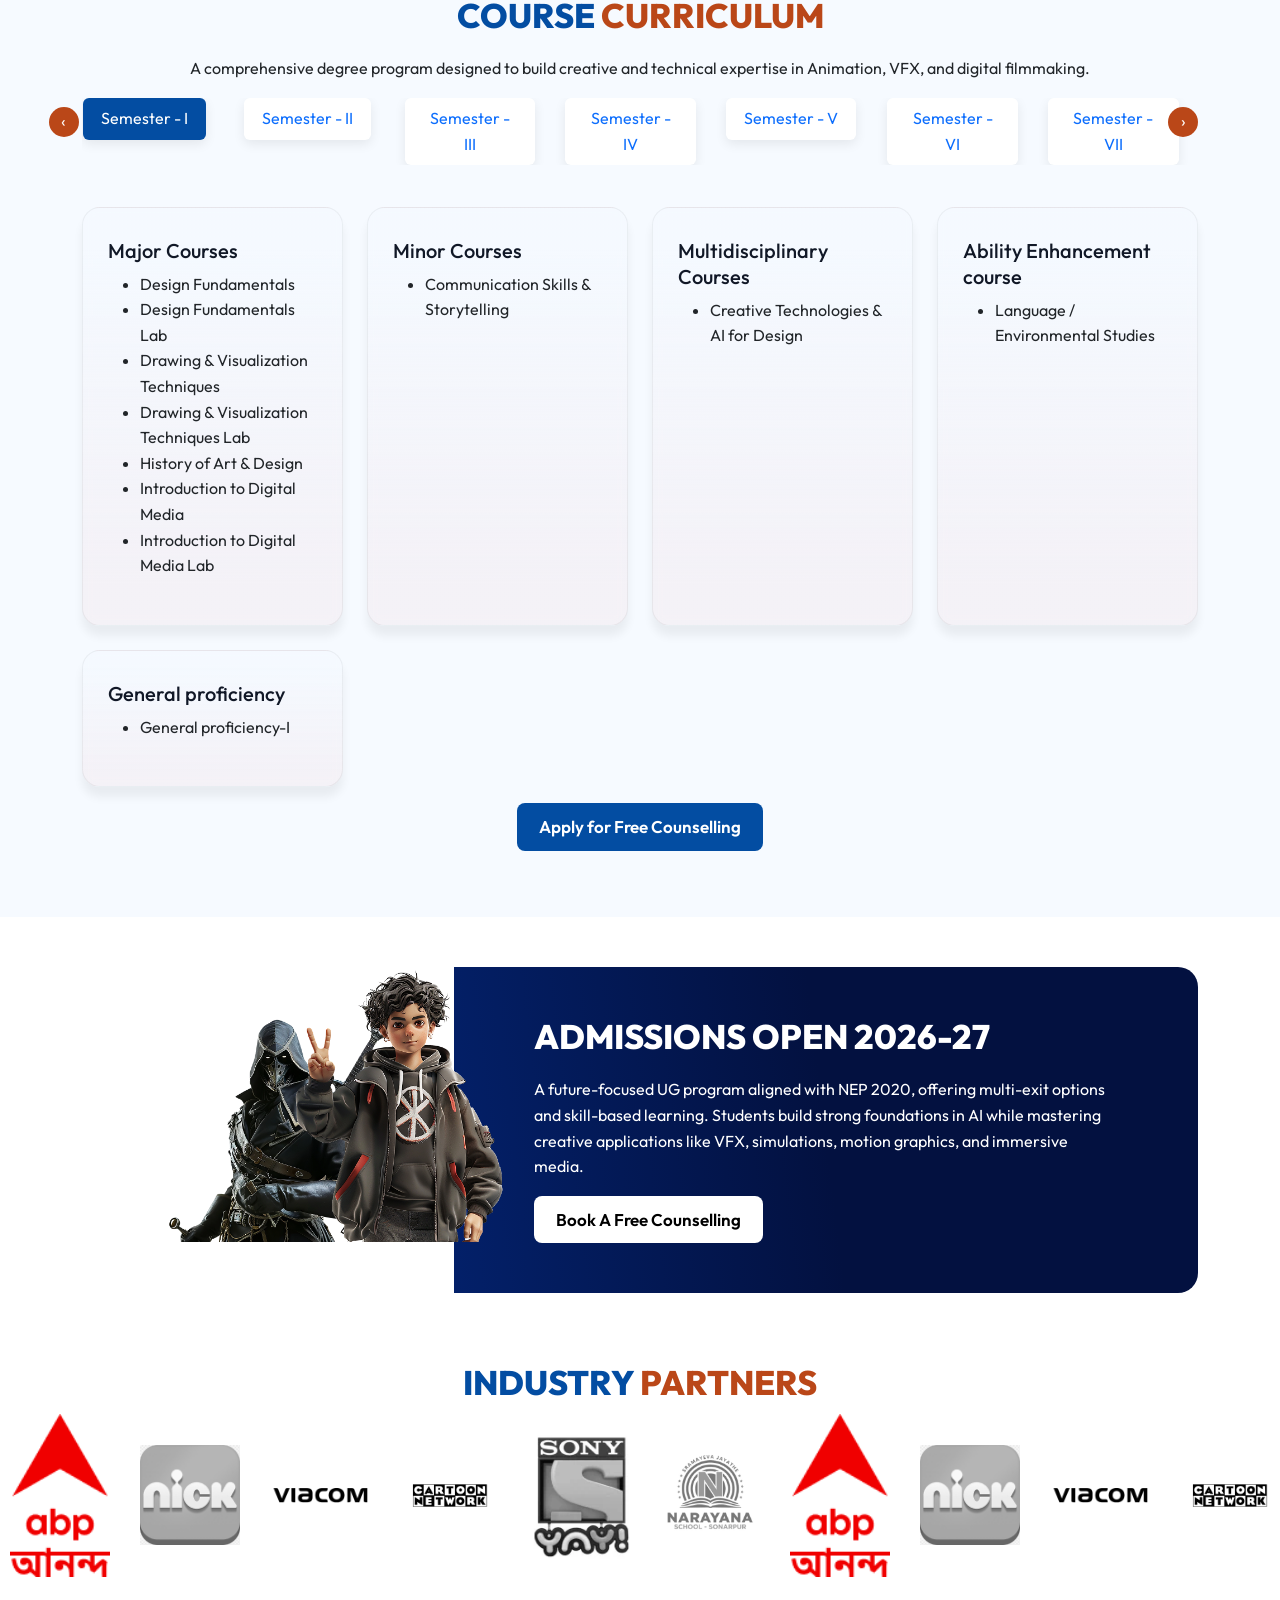
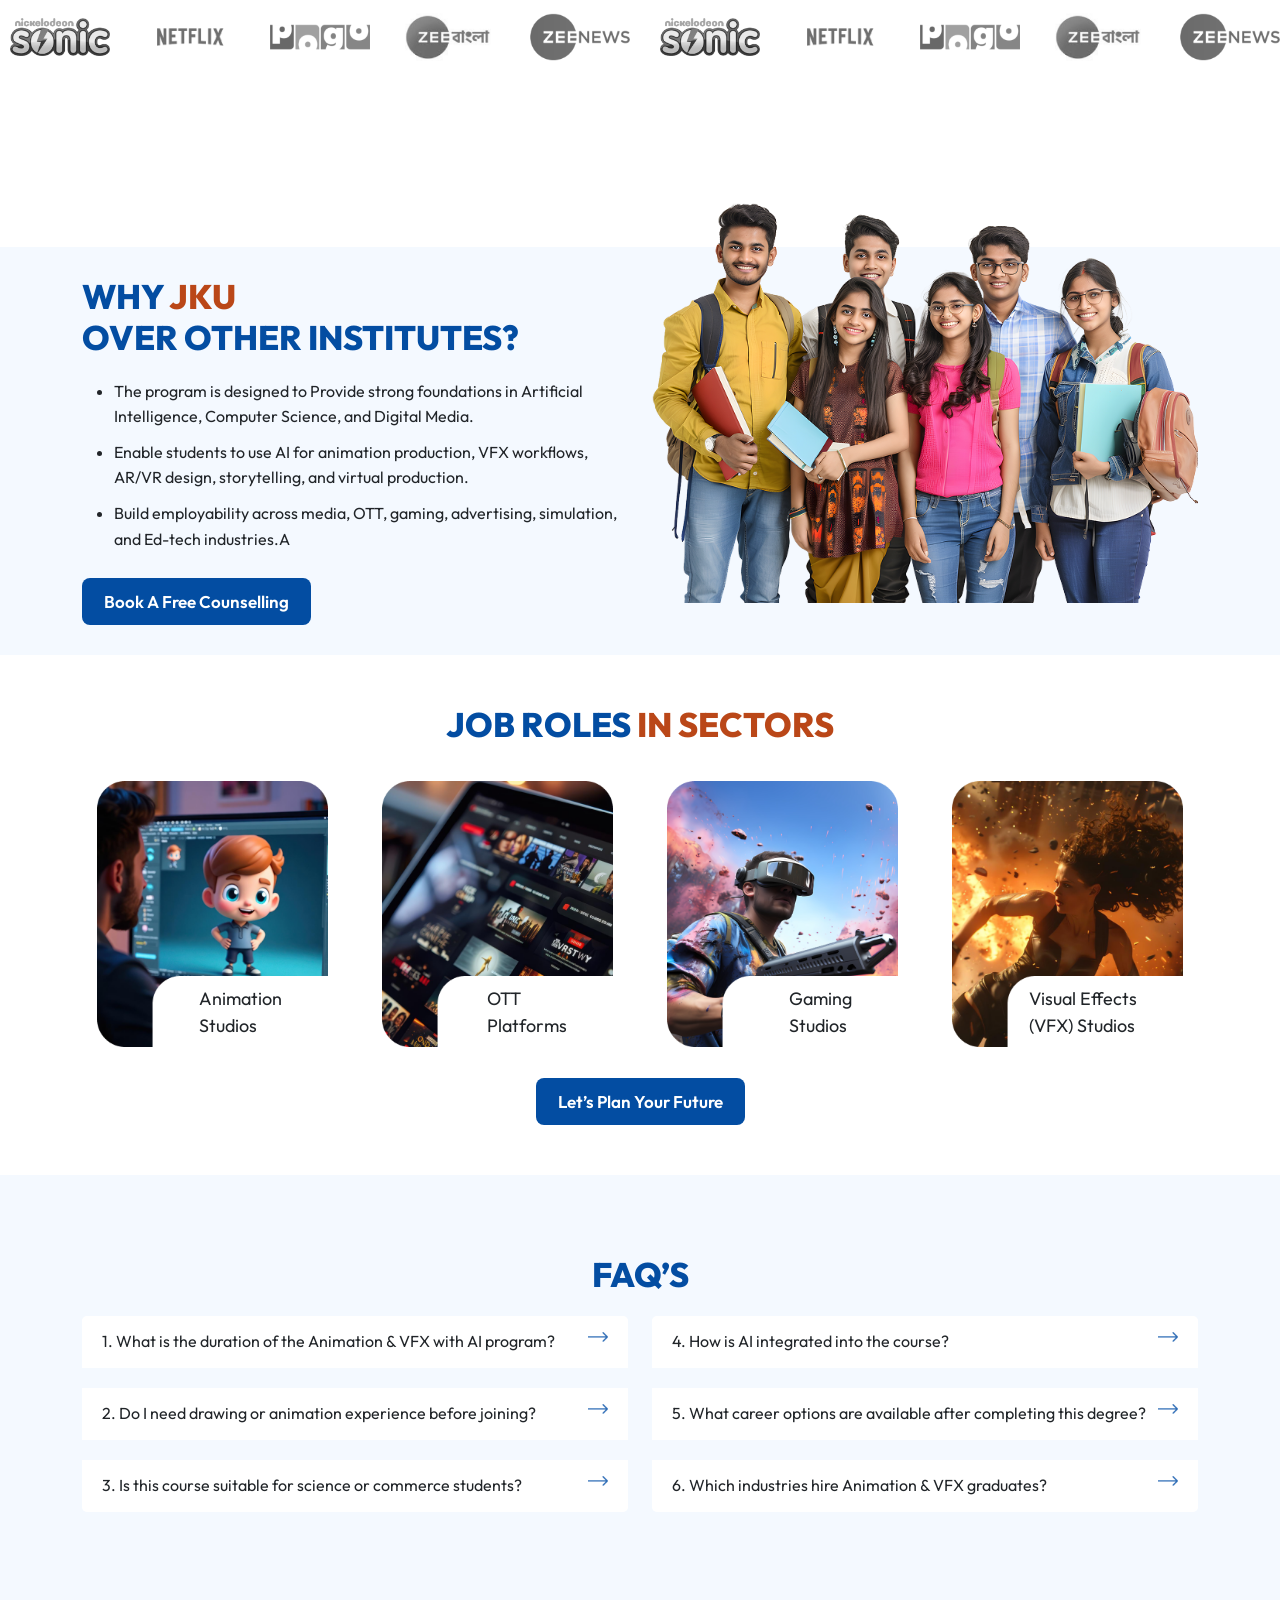
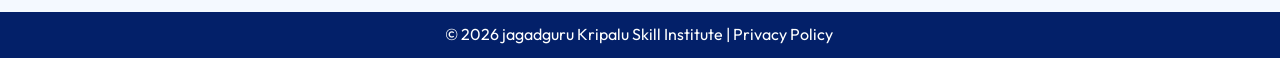
==== commit ff5bb16e: "hii" ====
--- a/index.html
+++ b/index.html
@@ -236,7 +236,7 @@
 
     <section class="course mb">
         <div class="container">
-            <h2 class="text-center text-white">Course
+            <h2 class="text-center text-white">Program 
                 Highlights</h2>
             <p class="text-center text-white">
                 A full-fledged undergraduate program designed to build strong foundations in art, design, animation
@@ -533,13 +533,13 @@
                                     <div class="course-card">
                                         <h5>Major Courses</h5>
                                         <ul>
-                                            <li>Graphic Designing</li>
-                                            <li>Graphics Lab</li>
-                                            <li>Graphic Designing</li>
-                                            <li>Graphics Lab</li>
-                                            <li>Python Programming</li>
-                                            <li>Python Lab</li>
-                                            <li>AI Appetizer</li>
+                                            <li>Design Fundamentals</li>
+                                            <li>Design Fundamentals Lab</li>
+                                            <li>Drawing & Visualization Techniques</li>
+                                            <li>Drawing & Visualization Techniques Lab</li>
+                                            <li>History of Art & Design</li>
+                                            <li>Introduction to Digital Media</li>
+                                            <li>Introduction to Digital Media Lab</li>
                                         </ul>
                                     </div>
                                 </div>
@@ -547,8 +547,7 @@
                                     <div class="course-card">
                                         <h5>Minor Courses</h5>
                                         <ul>
-                                            <li>Introductin to AI </li>
-                                            <li>Fundamental AI Lab.</li>
+                                            <li>Communication Skills & Storytelling</li>
                                         </ul>
                                     </div>
                                 </div>
@@ -556,8 +555,7 @@
                                     <div class="course-card">
                                         <h5>Multidisciplinary Courses</h5>
                                         <ul>
-                                            <li>Applied Mathematics</li>
-                                            <li>Engineering Physics </li>
+                                            <li>Creative Technologies & AI for Design</li>
                                         </ul>
                                     </div>
                                 </div>
@@ -565,30 +563,13 @@
                                     <div class="course-card">
                                         <h5>Ability Enhancement course</h5>
                                         <ul>
-                                            <li>Experimential soft competency - 1</li>
-                                        </ul>
-                                    </div>
-                                </div>
-                                <div class="col-lg-3">
-                                    <div class="course-card">
-                                        <h5>Skill Enhancement course</h5>
-                                        <ul>
-                                            <li>UI/ UX Design</li>
-                                        </ul>
-                                    </div>
-                                </div>
-                                <div class="col-lg-3">
-                                    <div class="course-card">
-                                        <h5>Value Added course</h5>
-                                        <ul>
-                                            <li>Happiness Connect program</li>
-                                            <li>Sustainable Development Goal</li>
-                                        </ul>
-                                    </div>
-                                </div>
-                                <div class="col-lg-3">
-                                    <div class="course-card">
-                                        <h5>General Proficiency</h5>
+                                            <li>Language / Environmental Studies</li>
+                                        </ul>
+                                    </div>
+                                </div>
+                                <div class="col-lg-3">
+                                    <div class="course-card">
+                                        <h5>General proficiency</h5>
                                         <ul>
                                             <li>General proficiency-I</li>
                                         </ul>
@@ -603,11 +584,14 @@
                                     <div class="course-card">
                                         <h5>Major Courses</h5>
                                         <ul>
-                                            <li>Data structure using ‘C++’</li>
-                                            <li>C++ Data Organization Lab.</li>
-                                            <li>Basic Electrical and Electronics Engineering</li>
-                                            <li>Motion Graphics </li>
-                                            <li>Dynamic Graphics Lab</li>
+                                            <li>Principles of Animation</li>
+                                            <li>Principles of Animation Lab</li>
+                                            <li>Graphic Design & Visual Communication</li>
+                                            <li>Graphic Design & Visual Communication Lab</li>
+                                            <li>Photography & Cinematography Basics</li>
+                                            <li>Photography & Cinematography Basics Lab</li>
+                                            <li>2D Animation (Toon Boom / Adobe Animate)</li>
+                                            <li>2D Animation (Toon Boom / Adobe Animate) lab</li>
                                         </ul>
                                     </div>
                                 </div>
@@ -616,26 +600,8 @@
                                     <div class="course-card">
                                         <h5>Minor Courses</h5>
                                         <ul>
-                                            <li>Data Centric AI: Data collection and processing</li>
-                                            <li>Data collection and processing Lab</li>
-                                        </ul>
-                                    </div>
-                                </div>
-
-                                <div class="col-lg-3">
-                                    <div class="course-card">
-                                        <h5>Multidisciplinary Courses</h5>
-                                        <ul>
-                                            <li>Applied Statistics</li>
-                                        </ul>
-                                    </div>
-                                </div>
-
-                                <div class="col-lg-3">
-                                    <div class="course-card">
-                                        <h5>Ability enhancement course</h5>
-                                        <ul>
-                                            <li>Experiential soft competency-II</li>
+                                            <li>Design Thinking & Creative Innovation</li>
+                                            <li>Design Thinking & Creative Innovation Lab.</li>
                                         </ul>
                                     </div>
                                 </div>
@@ -644,7 +610,7 @@
                                     <div class="course-card">
                                         <h5>Skill enhancement course</h5>
                                         <ul>
-                                            <li>Principles of Animation</li>
+                                            <li>AI Tools for Visual Design (Photoshop AI, Mid-journey, Firefly)</li>
                                         </ul>
                                     </div>
                                 </div>
@@ -653,7 +619,7 @@
                                     <div class="course-card">
                                         <h5>Value added course</h5>
                                         <ul>
-                                            <li>Environmental science</li>
+                                            <li>Value Studies-I</li>
                                         </ul>
                                     </div>
                                 </div>
@@ -664,7 +630,6 @@
                                         <ul>
                                             <li>General proficiency-II</li>
                                         </ul>
-
                                     </div>
                                 </div>
                             </div>
@@ -676,14 +641,14 @@
                                     <div class="course-card">
                                         <h5>Major Courses</h5>
                                         <ul>
-                                            <li>Computer Organization and Architecture</li>
-                                            <li>Computer Systems Architecture Lab</li>
-                                            <li>Object oriented programming using java</li>
-                                            <li>Java Lab</li>
-                                            <li>Algorithm design and analysis</li>
-                                            <li>Algorithm Development and Evaluation Lab</li>
-                                            <li>Pre-Production & Storyboard for 2D Animation </li>
-                                            <li>2D Animation Pre-Production Lab</li>
+                                            <li>3D Modeling & Texturing (Maya/Blender)</li>
+                                            <li>3D Modeling & Texturing (Maya/Blender) lab</li>
+                                            <li>Storyboarding & Concept Art</li>
+                                            <li>Storyboarding & Concept Art Lab</li>
+                                            <li>Film Language & Script Writing</li>
+                                            <li>Film Language & Script Writing Lab</li>
+                                            <li>Motion Graphics (After Effects)</li>
+                                            <li>Motion Graphics (After Effects) lab</li>
                                         </ul>
 
                                     </div>
@@ -693,35 +658,33 @@
                                     <div class="course-card">
                                         <h5>Minor Courses</h5>
                                         <ul>
-                                            <li>Data Centric AI: Data Analysis</li>
-                                            <li>Data Analysis for AI Lab</li>
-                                        </ul>
-                                    </div>
-                                </div>
-
+                                            <li>Psychology of Visual Design</li>
+                                        </ul>
+                                    </div>
+                                </div>
+                                  <div class="col-lg-3">
+                                    <div class="course-card">
+                                        <h5>Ability enhancement course</h5>
+                                        <ul>
+                                            <li>Communication for Creative Media</li>
+                                        </ul>
+                                    </div>
+                                </div>
                                 <div class="col-lg-3">
                                     <div class="course-card">
                                         <h5>Skill enhancement course</h5>
                                         <ul>
-                                            <li>Assets for 2D Animation</li>
-                                        </ul>
-                                    </div>
-                                </div>
-
-                                <div class="col-lg-3">
-                                    <div class="course-card">
-                                        <h5>Multidisciplinary Courses</h5>
-                                        <ul>
-                                            <li>Discrete Mathematics</li>
-                                        </ul>
-                                    </div>
-                                </div>
-
-                                <div class="col-lg-3">
-                                    <div class="course-card">
-                                        <h5>Value added</h5>
-                                        <ul>
-                                            <li>Disaster management</li>
+                                            <li>AI-Powered Design Workflows (Runway, Canva AI, Firefly)</li>
+                                            <li>AI-Powered Design Workflows (Runway, Canva AI, Firefly) Lab</li>
+                                        </ul>
+                                    </div>
+                                </div>
+
+                                <div class="col-lg-3">
+                                    <div class="course-card">
+                                        <h5>Value added course</h5>
+                                        <ul>
+                                            <li>Value Studies-II</li>
                                         </ul>
                                     </div>
                                 </div>
@@ -743,13 +706,14 @@
                                     <div class="course-card">
                                         <h5>Major Courses</h5>
                                         <ul>
-                                            <li>Computer Networks</li>
-                                            <li>Computer Networking and Protocols Lab</li>
-                                            <li>Operating Systems</li>
-                                            <li>OS Programming Lab</li>
-                                            <li>Body Mechanism in 2D Animation</li>
-                                            <li>Acting for 2D Animation</li>
-                                            <li>Animation Acting Lab</li>
+                                            <li>3D Animation & Rigging</li>
+                                            <li>3D Animation & Rigging Lab</li>
+                                            <li>Lighting & Rendering Techniques</li>
+                                            <li>Lighting & Rendering Techniques Lab</li>
+                                            <li>Sound Design for Animation & Film</li>
+                                            <li>Sound Design for Animation & Film Lab</li>
+                                            <li>Visual Effects Fundamentals</li>
+                                            <li>Visual Effects Fundamentals Lab</li>
                                         </ul>
 
                                     </div>
@@ -758,18 +722,31 @@
                                     <div class="course-card">
                                         <h5>Minor Courses</h5>
                                         <ul>
-                                            <li>Machine Learning</li>
-                                            <li>ML Algorithms Lab</li>
-                                        </ul>
-                                    </div>
-                                </div>
-
-                                <div class="col-lg-3">
-                                    <div class="course-card">
-                                        <h5>Skill Enhancement</h5>
-                                        <ul>
-                                            <li>Post-Production for 2D Animation(Project based)</li>
-                                        </ul>
+                                            <li>Editing / Game Design / Virtual Sets</li>
+                                            <li>Editing / Game Design / Virtual Sets Lab</li>
+                                        </ul>
+                                    </div>
+                                </div>
+
+                                <div class="col-lg-3">
+                                    <div class="course-card">
+                                        <h5>Summer Internship</h5>
+                                        <ul>
+                                            <li>Internship</li>
+                                        </ul>
+                                    </div>
+                                </div>
+                                <div class="col-lg-3">
+                                    <div class="course-card">
+                                        <h5>Multidisciplinary Courses</h5>
+                                        <p>Creative Coding for Artists (Processing / p5.js)</p>
+                                    </div>
+                                </div>
+
+                                <div class="col-lg-3">
+                                    <div class="course-card">
+                                        <h5>Ability enhancement course</h5>
+                                        <p>Experiential Soft Competency – I</p>
                                     </div>
                                 </div>
                                 <div class="col-lg-3">
@@ -778,6 +755,8 @@
                                         <p>General proficiency-IV</p>
                                     </div>
                                 </div>
+
+
                             </div>
                         </div>
 
@@ -787,12 +766,12 @@
                                     <div class="course-card">
                                         <h5>Major Courses</h5>
                                         <ul>
-                                            <li>Database Engineering </li>
-                                            <li>Database Engineering Lab</li>
-                                            <li>Introduction to 3D Animation using MAYA</li>
-                                            <li>3D Animation using MAYA Lab</li>
-                                            <li>3D Asset Creation</li>
-                                            <li>3D Asset Development Lab</li>
+                                            <li>Advanced Character Animation</li>
+                                            <li>Advanced Character Animation Lab</li>
+                                            <li>Simulation & Dynamics (Particles, Fluids, Hair, Cloth)</li>
+                                            <li>Simulation & Dynamics (Particles, Fluids, Hair, Cloth) Lab</li>
+                                            <li>Compositing Techniques (Nuke / After Effects)</li>
+                                            <li>Compositing Techniques (Nuke / After Effects) Lab</li>
                                         </ul>
 
                                     </div>
@@ -802,29 +781,30 @@
                                     <div class="course-card">
                                         <h5>Minor Courses</h5>
                                         <ul>
-                                            <li>Rotography</li>
-                                            <li>Rotography using Nuke/Silhouette Lab</li>
-                                        </ul>
-                                    </div>
-                                </div>
-
-                                <div class="col-lg-3">
-                                    <div class="course-card">
-                                        <h5>Summer Internship</h5>
+                                            <li>Game Art / AR-VR / Motion Capture</li>
+                                            <li>Game Art / AR-VR / Motion Capture Lab</li>
+                                        </ul>
+                                    </div>
+                                </div>
+
+                                <div class="col-lg-3">
+                                    <div class="course-card">
+                                        <h5>Skill Enhancement course</h5>
                                         <ul>
                                             <li>
-                                                Internship
+                                                AI in Animation & VFX Pipelines
                                             </li>
-                                        </ul>
-                                    </div>
-                                </div>
-
-                                <div class="col-lg-3">
-                                    <div class="course-card">
-                                        <h5>Ability Enhancement course</h5>
+                                            <li>AI in Animation & VFX Pipelines Lab</li>
+                                        </ul>
+                                    </div>
+                                </div>
+
+                                <div class="col-lg-3">
+                                    <div class="course-card">
+                                        <h5>Open Elective course</h5>
                                         <ul>
                                             <li>
-                                                Employability planning and preparation – I
+                                                Choose 1 (Digital Storytelling / Design Psychology / Branding Basics)
                                             </li>
                                         </ul>
                                     </div>
@@ -849,12 +829,12 @@
                                     <div class="course-card">
                                         <h5>Major Courses</h5>
                                         <ul>
-                                            <li>Project management for professionals</li>
-                                            <li>Project management Lab</li>
-                                            <li>3D Animation</li>
-                                            <li>3D Motion Graphics Lab</li>
-                                            <li>3D Post-Production</li>
-                                            <li>3D Rendering and Compositing Lab</li>
+                                            <li>Advanced VFX – CGI Integration</li>
+                                            <li>Advanced VFX – CGI Integration Lab</li>
+                                            <li>Digital Sculpting (ZBrush/Mudbox)</li>
+                                            <li>Digital Sculpting (ZBrush/Mudbox) Lab</li>
+                                            <li>Lighting for VFX & Advanced Rendering</li>
+                                            <li>Lighting for VFX & Advanced Rendering Lab</li>
                                         </ul>
                                     </div>
                                 </div>
@@ -863,10 +843,19 @@
                                     <div class="course-card">
                                         <h5>Minor Courses</h5>
                                         <ul>
-                                            <li>Paint (Software required Adobe Photoshop,Silhouette/Nuke)</li>
-                                            <li>Paint (Software required Adobe Photoshop,Silhouette/Nuke) Lab</li>
-                                        </ul>
-
+                                            <li>Research Methods in Design</li>
+                                            <li>Research Methods in Design Lab</li>
+                                        </ul>
+
+                                    </div>
+                                </div>
+
+                                <div class="col-lg-3">
+                                    <div class="course-card">
+                                        <h5>Project/ Internship</h5>
+                                        <ul>
+                                            <li>Short Film / Commercial Production (Project I)</li>
+                                        </ul>
                                     </div>
                                 </div>
 
@@ -874,25 +863,24 @@
                                     <div class="course-card">
                                         <h5>Ability Enhancement course</h5>
                                         <ul>
-                                            <li>Employbility planning & preparation – II</li>
-                                        </ul>
-                                    </div>
-                                </div>
-
-                                <div class="col-lg-3">
-                                    <div class="course-card">
-                                        <h5>Skill enhancement</h5>
-                                        <ul>
-                                            <li>Major project (Implementation & presentation)</li>
-                                        </ul>
-                                    </div>
-                                </div>
-
-                                <div class="col-lg-3">
-                                    <div class="course-card">
-                                        <h5>General proficiency</h5>
-                                        <ul>
-                                            <li>General proficiency-VI </li>
+                                            <li>Employability planning & preparation</li>
+                                        </ul>
+                                    </div>
+                                </div>
+
+                                <div class="col-lg-3">
+                                    <div class="course-card">
+                                        <h5>Skill Enhancement Courses </h5>
+                                        <ul>
+                                            <li>AI in Compositing & Post-Production</li>
+                                        </ul>
+                                    </div>
+                                </div>
+                                 <div class="col-lg-3">
+                                    <div class="course-card">
+                                        <h5>General Proficiency</h5>
+                                        <ul>
+                                            <li>General proficiency-VI</li>
                                         </ul>
                                     </div>
                                 </div>
@@ -906,14 +894,13 @@
                                         <h5>Major Courses</h5>
                                         <ul>
                                             <li><b>HONs Degree</b></li>
-                                            <li>Specialization in 2D Production</li>
-                                            <li>2D Production Lab</li>
-                                            <li>Use of AI in 2D Production</li>
-                                            <li>2D Production using AI Lab</li>
-                                            <li>Showreel for 2D Production</li>
-                                            <li>2D Production using showreel Lab</li>
-                                        </ul>
-
+                                            <li>Production Pipeline Management</li>
+                                            <li>Production Pipeline Management Lab</li>
+                                            <li>Intellectual Property Rights & Media Law</li>
+                                            <li>Intellectual Property Rights & Media Law Lab</li>
+                                            <li>Design Entrepreneurship & Start-up Management</li>
+                                            <li>Design Entrepreneurship & Start-up Management Lab</li>
+                                        </ul>
                                     </div>
                                 </div>
 
@@ -921,17 +908,8 @@
                                     <div class="course-card">
                                         <h5>Minor Courses</h5>
                                         <ul>
-                                            <li>Compositing</li>
-                                            <li>Compositing using Adobe After Effects, Nuke Lab</li>
-                                        </ul>
-                                    </div>
-                                </div>
-
-                                <div class="col-lg-3">
-                                    <div class="course-card">
-                                        <h5>Ability Enhancement Course</h5>
-                                        <ul>
-                                            <li>Research Methodology – I</li>
+                                            <li>Advanced Elective II (AR/VR / Gaming / Experimental Animation)</li>
+                                            <li>Advanced Elective II (AR/VR / Gaming / Experimental Animation) Lab</li>
                                         </ul>
                                     </div>
                                 </div>
@@ -940,17 +918,25 @@
                                     <div class="course-card">
                                         <h5>Skill enhancement</h5>
                                         <ul>
-                                            <li>Showreel for 3D Production</li>
-                                        </ul>
-
-                                    </div>
-                                </div>
-
-                                <div class="col-lg-3">
-                                    <div class="course-card">
-                                        <h5>Summer Internship</h5>
-                                        <ul>
-                                            <li>Internship</li>
+                                            <li>Research Methodology –I & Portfolio Development & AI-Assisted Design</li>
+                                        </ul>
+
+                                    </div>
+                                </div>
+
+                                <div class="col-lg-3">
+                                    <div class="course-card">
+                                        <h5>Open Elective Courses</h5>
+                                        <ul>
+                                            <li>Internship/ Industry training</li>
+                                        </ul>
+                                    </div>
+                                </div>
+                                <div class="col-lg-3">
+                                    <div class="course-card">
+                                        <h5>Capstone Project</h5>
+                                        <ul>
+                                            <li>Phase I – (Film / Series / AR-VR / VFX Production)</li>
                                         </ul>
                                     </div>
                                 </div>
@@ -963,7 +949,13 @@
                                     <div class="course-card">
                                         <h5>Major Courses</h5>
                                         <ul>
-                                            <li>Specialization 3D Production & Use of AI.(Project)</li>
+                                            <li><strong>Research Track</strong> - Research Dissertation / Design Thesis</li>
+                                        </ul>
+                                        <ul>
+                                            <li><strong>Industrial Track</strong>- Capstone Project – Phase II- (Film / Series / AR-VR / VFX Production)</li>
+                                        </ul>
+                                        <ul>
+                                            <li><strong>Industrial Track </strong>- Industrial Internship </li>
                                         </ul>
                                     </div>
                                 </div>
@@ -972,8 +964,7 @@
                                     <div class="course-card">
                                         <h5>Minor Courses</h5>
                                         <ul>
-                                            <li>Special Effects </li>
-                                            <li>Special Effects using Houdini Lab</li>
+                                            <li>Choose 1 – (Advanced AI in Media / Creative Coding for Design / Immersive Media Design / Virtual Production Techniques)</li>
                                         </ul>
 
                                     </div>
@@ -1167,6 +1158,43 @@
                                     <div class="accordion-item">
                                         <h2 class="accordion-header">
                                             <button class="accordion-button collapsed" type="button"
+                                                data-bs-toggle="collapse" data-bs-target="#collapseThree"
+                                                aria-expanded="false" aria-controls="collapseThree">
+                                                3. Is this course suitable for science or commerce students?</button>
+                                        </h2>
+                                        <div id="collapseThree" class="accordion-collapse collapse"
+                                            data-bs-parent="#accordionExample">
+                                            <div class="accordion-body">
+                                                Yes, students from any stream (Science, Commerce, or Arts) can enroll.
+                                                Applicants must have at least 45% marks.
+
+                                            </div>
+                                        </div>
+                                    </div>
+                                    
+                                </div>
+
+                                <div class="col-lg-6 col-md-6 col-12">
+                                    <div class="accordion-item">
+                                        <h2 class="accordion-header">
+                                            <button class="accordion-button collapsed" type="button"
+                                                data-bs-toggle="collapse" data-bs-target="#collapseFour"
+                                                aria-expanded="false" aria-controls="collapseFour">
+                                                4. How is AI integrated into the course?
+
+                                            </button>
+                                        </h2>
+                                        <div id="collapseFour" class="accordion-collapse collapse"
+                                            data-bs-parent="#accordionExample">
+                                            <div class="accordion-body">
+                                                The program teaches AI-assisted animation, visual effects automation,
+                                                digital content creation, and modern production workflows.
+                                            </div>
+                                        </div>
+                                    </div>
+                                    <div class="accordion-item">
+                                        <h2 class="accordion-header">
+                                            <button class="accordion-button collapsed" type="button"
                                                 data-bs-toggle="collapse" data-bs-target="#collapseFive"
                                                 aria-expanded="false" aria-controls="collapseFour">
                                                 5. What career options are available after completing this degree?
@@ -1181,42 +1209,7 @@
                                             </div>
                                         </div>
                                     </div>
-                                </div>
-
-                                <div class="col-lg-6 col-md-6 col-12">
-                                    <div class="accordion-item">
-                                        <h2 class="accordion-header">
-                                            <button class="accordion-button collapsed" type="button"
-                                                data-bs-toggle="collapse" data-bs-target="#collapseThree"
-                                                aria-expanded="false" aria-controls="collapseThree">
-                                                3. Is this course suitable for science or commerce students?</button>
-                                        </h2>
-                                        <div id="collapseThree" class="accordion-collapse collapse"
-                                            data-bs-parent="#accordionExample">
-                                            <div class="accordion-body">
-                                                Yes, students from any stream (Science, Commerce, or Arts) can enroll.
-                                                Applicants must have at least 45% marks.
-
-                                            </div>
-                                        </div>
-                                    </div>
-                                    <div class="accordion-item">
-                                        <h2 class="accordion-header">
-                                            <button class="accordion-button collapsed" type="button"
-                                                data-bs-toggle="collapse" data-bs-target="#collapseFour"
-                                                aria-expanded="false" aria-controls="collapseFour">
-                                                4. How is AI integrated into the course?
-
-                                            </button>
-                                        </h2>
-                                        <div id="collapseFour" class="accordion-collapse collapse"
-                                            data-bs-parent="#accordionExample">
-                                            <div class="accordion-body">
-                                                The program teaches AI-assisted animation, visual effects automation,
-                                                digital content creation, and modern production workflows.
-                                            </div>
-                                        </div>
-                                    </div>
+                                    
                                     <div class="accordion-item">
                                         <h2 class="accordion-header">
                                             <button class="accordion-button collapsed" type="button"
@@ -1327,4 +1320,4 @@
     <script src="assets/js/main.js"></script>
 </body>
 
-</html>+</html>
--- a/assets/css/style.css
+++ b/assets/css/style.css
@@ -646,7 +646,18 @@
     box-shadow: 0 7px 20px rgba(0, 0, 0, 0.089);
     border-radius: 14px;
 }
-
+.course-card {
+    position: relative;
+    padding: 30px 25px;
+    border-radius: 18px;
+    background: linear-gradient(to bottom, #f4f9ffd2 10%, #c4161c09 90%);
+    backdrop-filter: blur(6px);
+    border: 1px solid rgba(0, 0, 0, 0.05);
+    height: 100%;
+    overflow: hidden;
+    transition: all .35s ease;
+    box-shadow: 0 10px 10px rgba(0, 0, 0, 0.06);
+}
 /* icon / text smooth effect */
 .prof-box h4,
 .prof-box1 h4 {
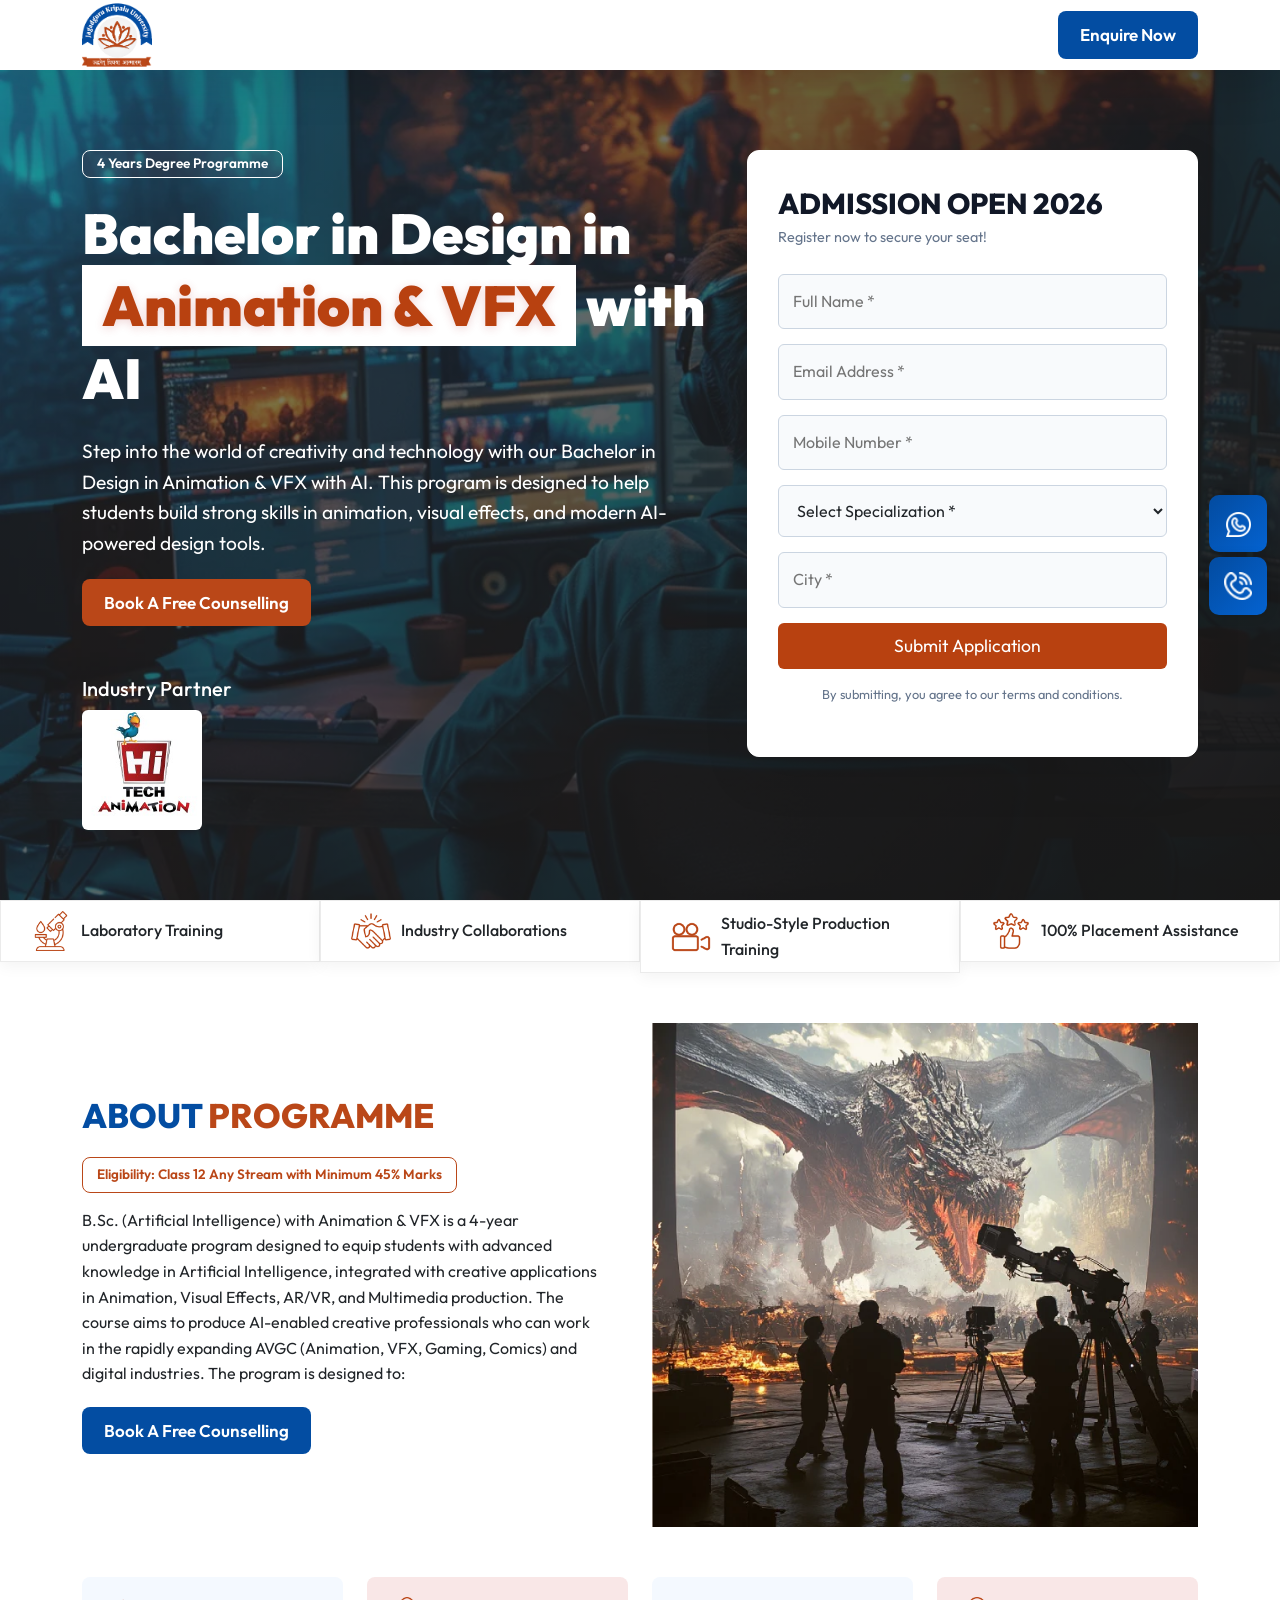
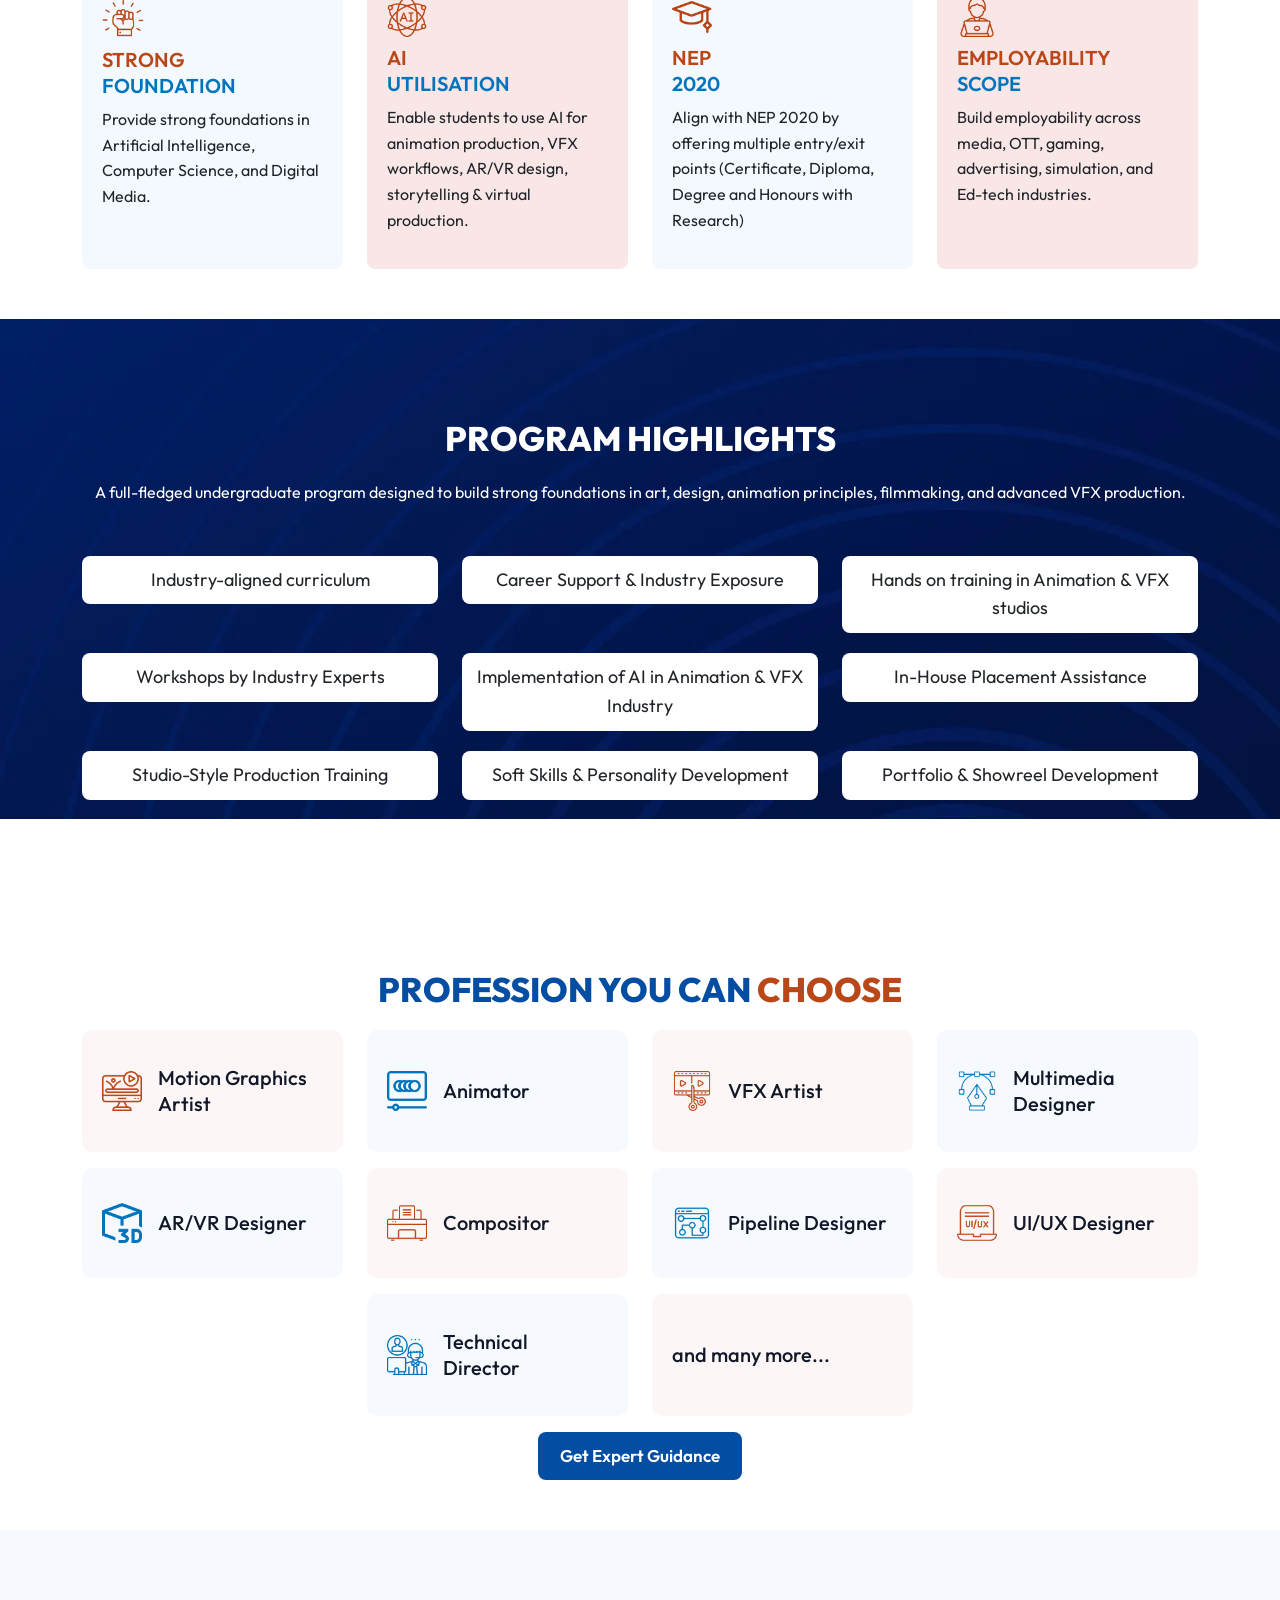
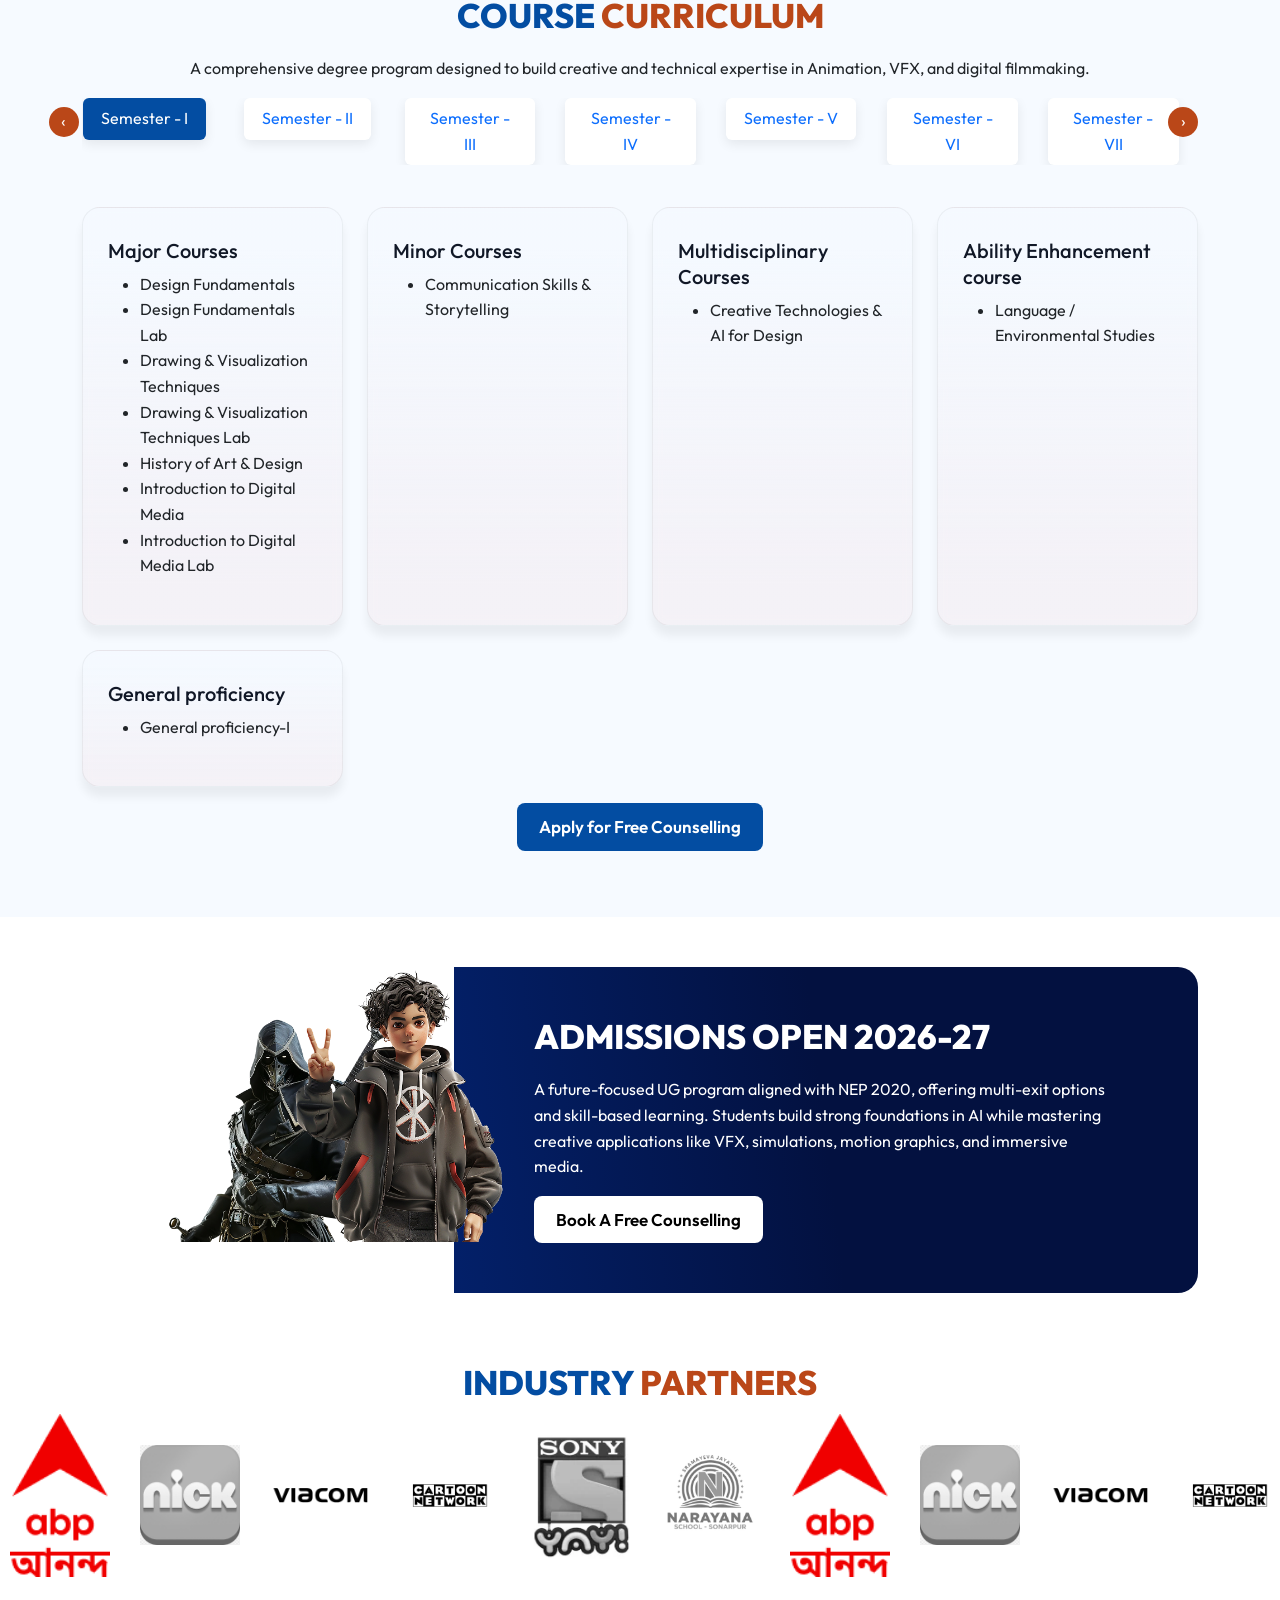
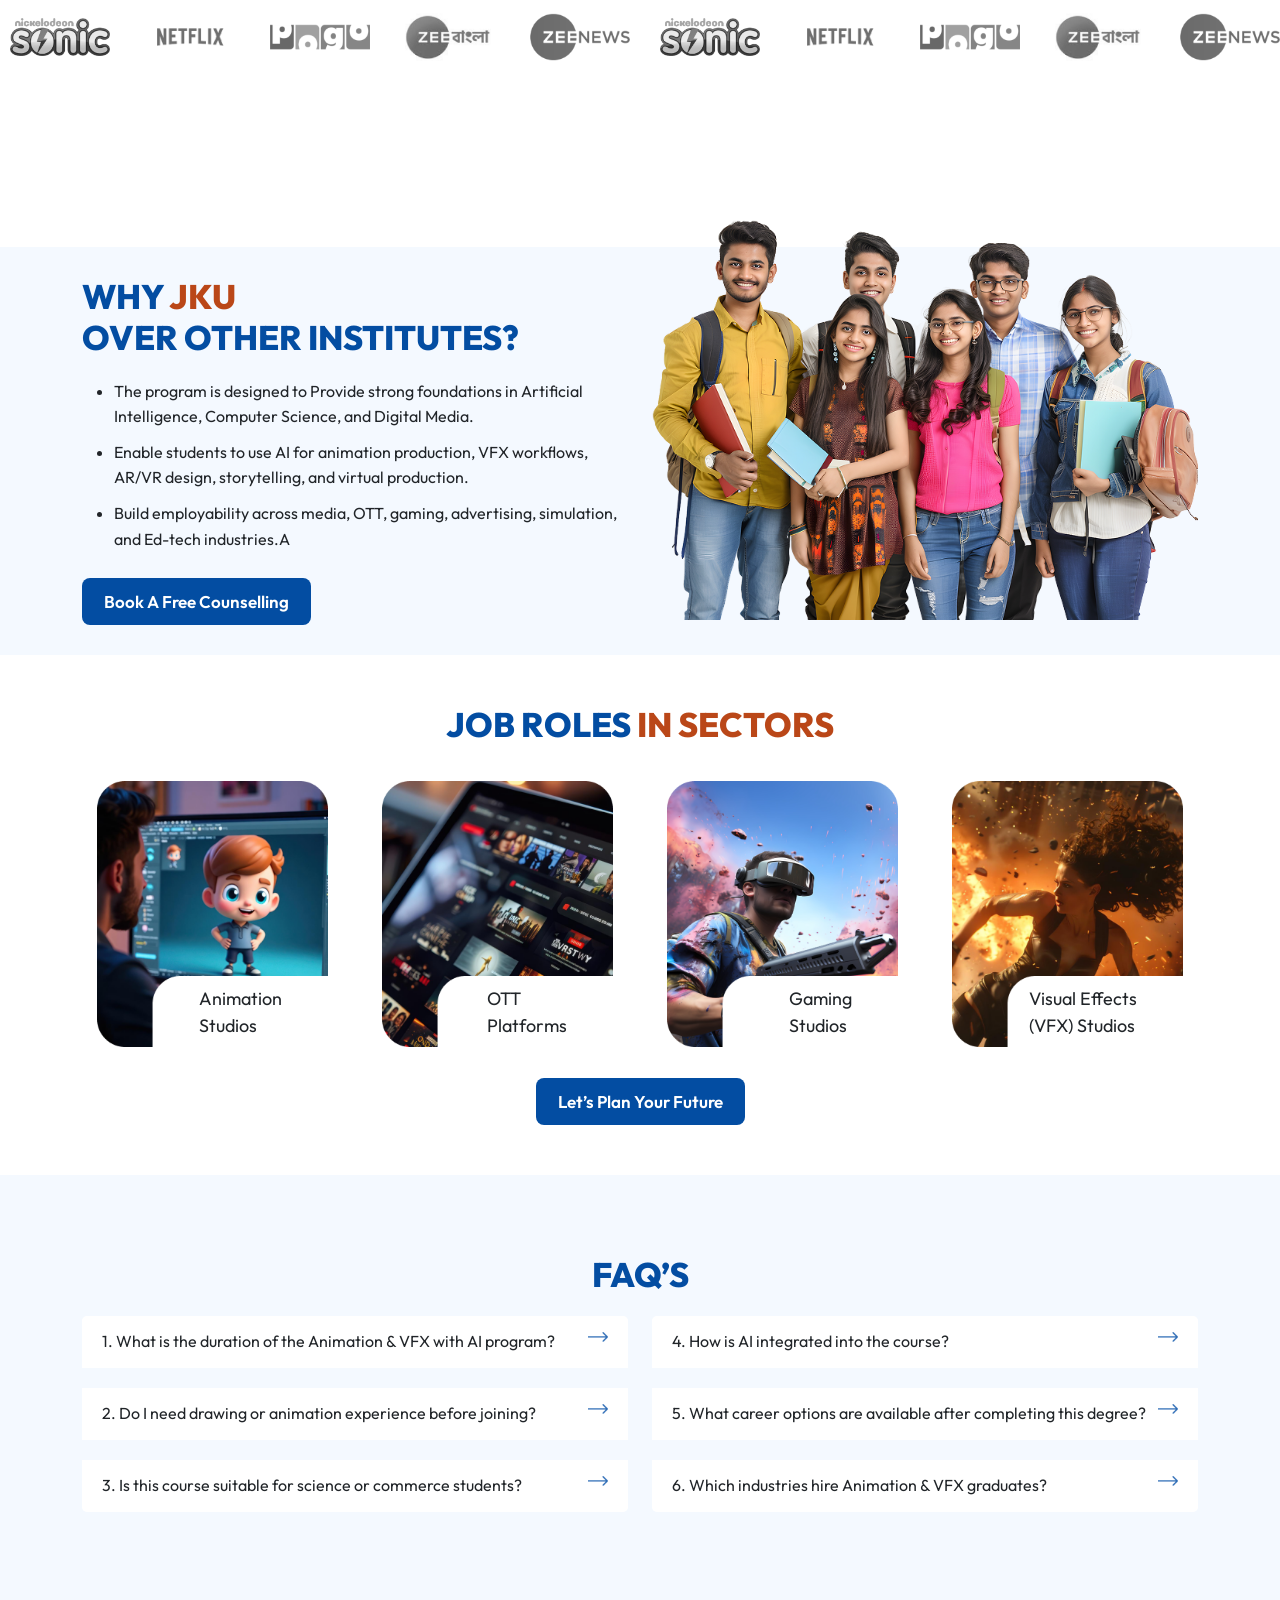
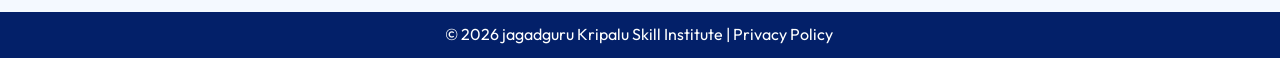
==== commit 02af2b7b: "hii" ====
--- a/index.html
+++ b/index.html
@@ -1054,7 +1054,7 @@
                     </div>
                 </div>
                 <div class="col-lg-6 col-md-6 col-12">
-                    <div class="why-img">
+                    <div class="why-img hgfs">
                         <img src="assets/img/group.png" alt="" class="img-fluid">
                     </div>
                 </div>
--- a/assets/css/style.css
+++ b/assets/css/style.css
@@ -737,6 +737,9 @@
 .modal-body{
 padding: 0px;
 }
+.hgfs{
+    margin-top: -77px;
+}
 /* MOBILE RESPONSIVE */
 
 @media(max-width:767px) {
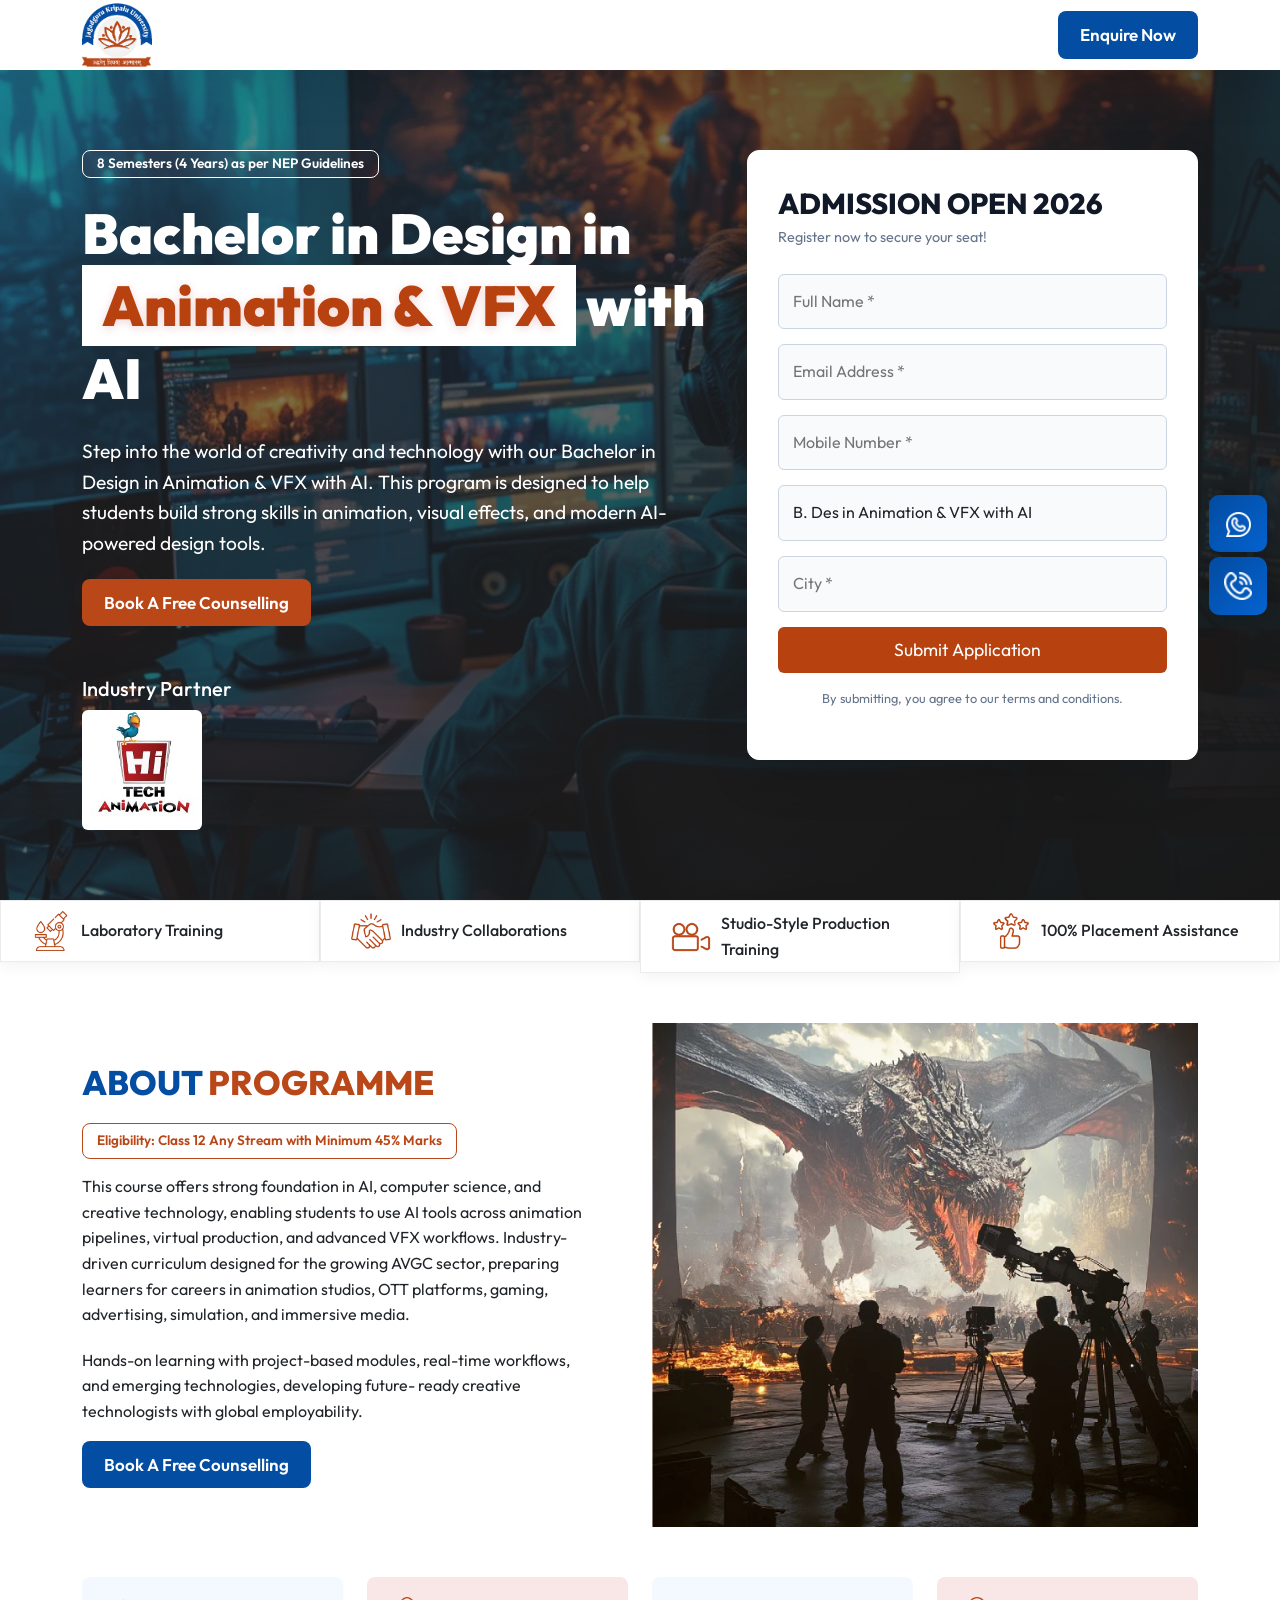
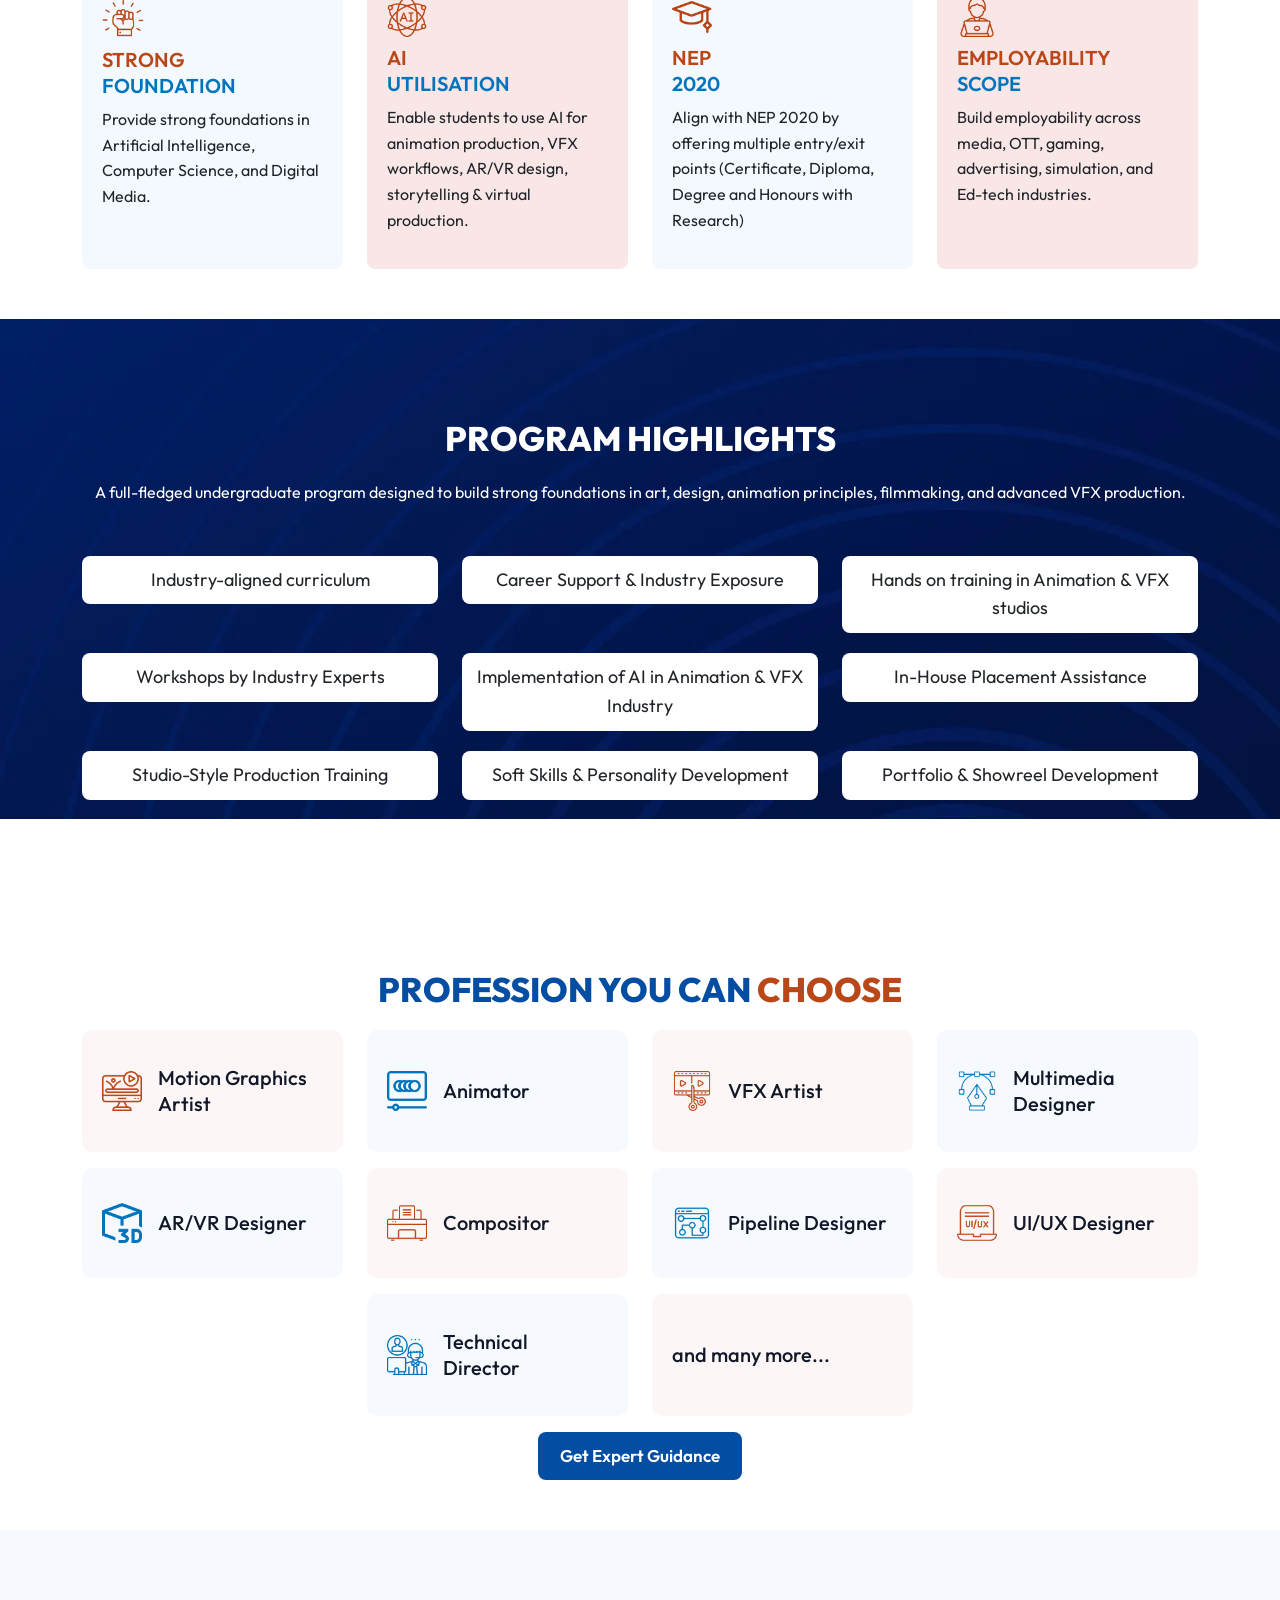
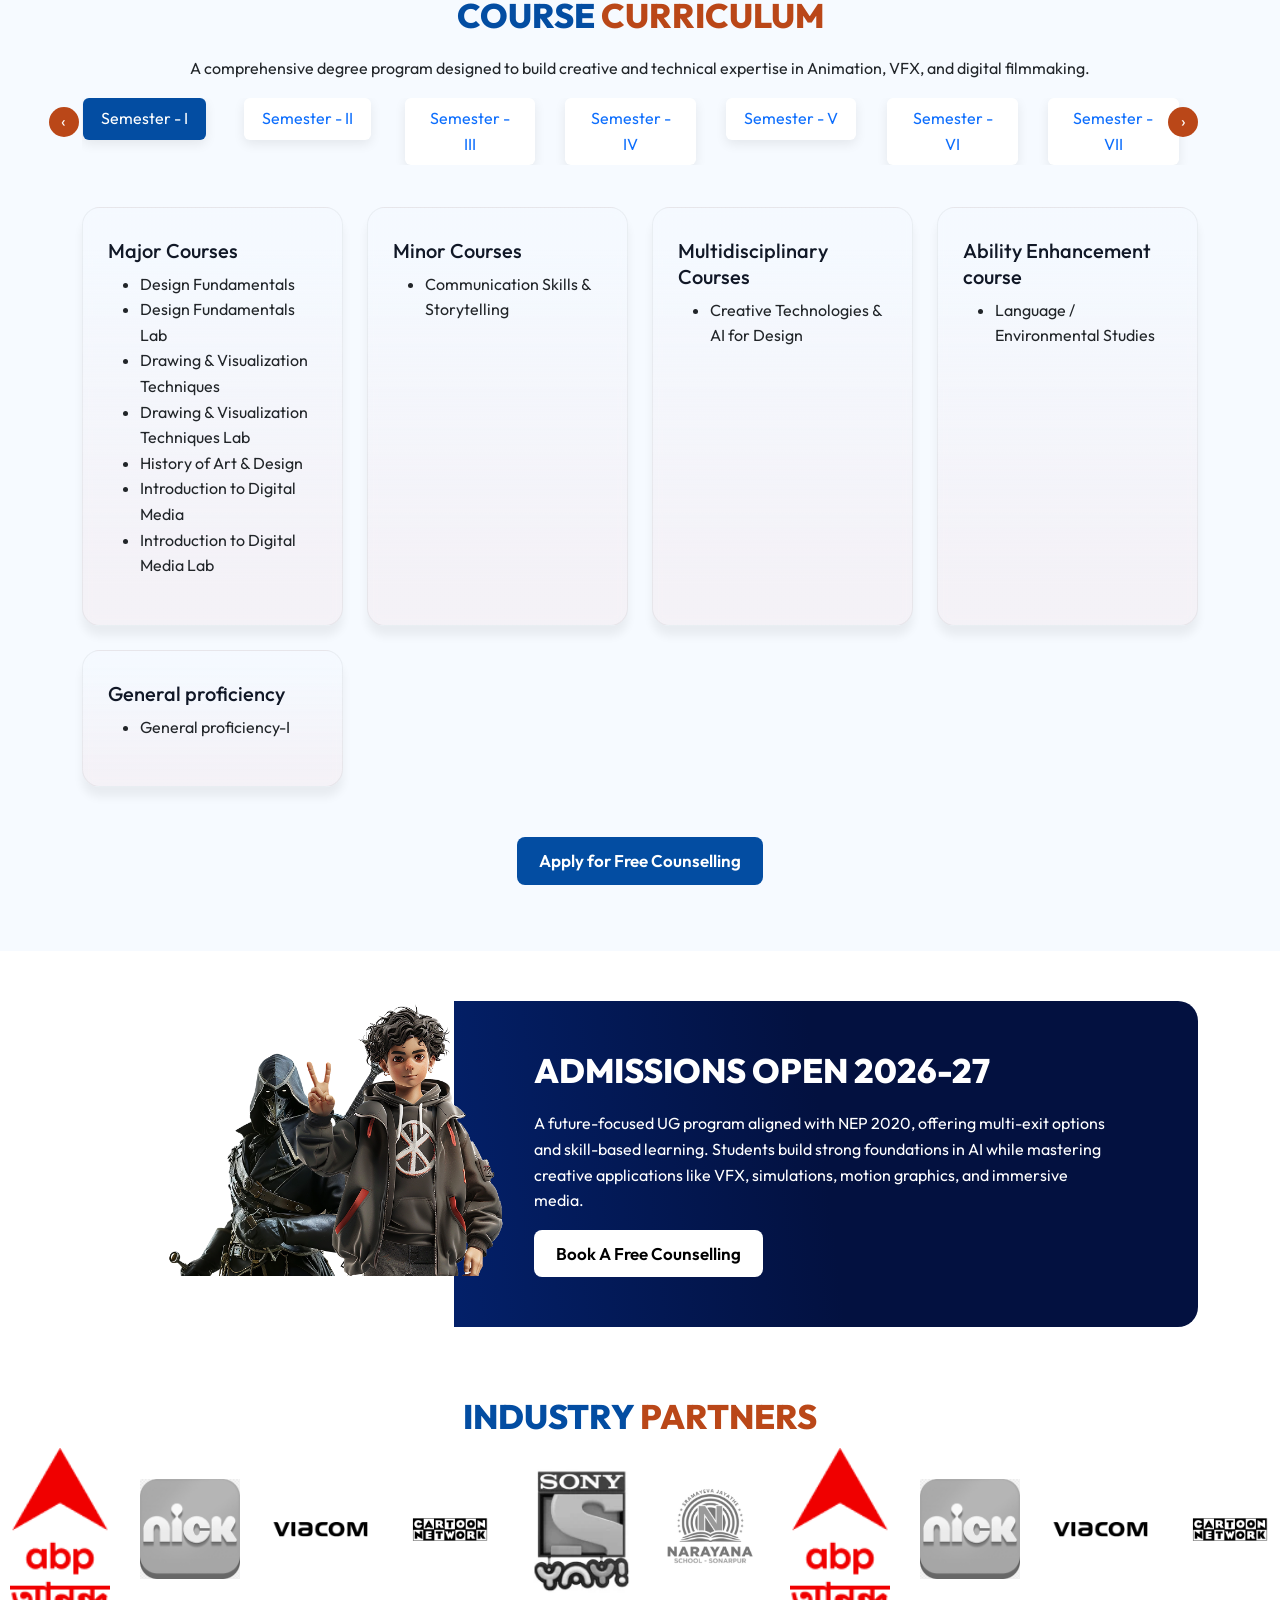
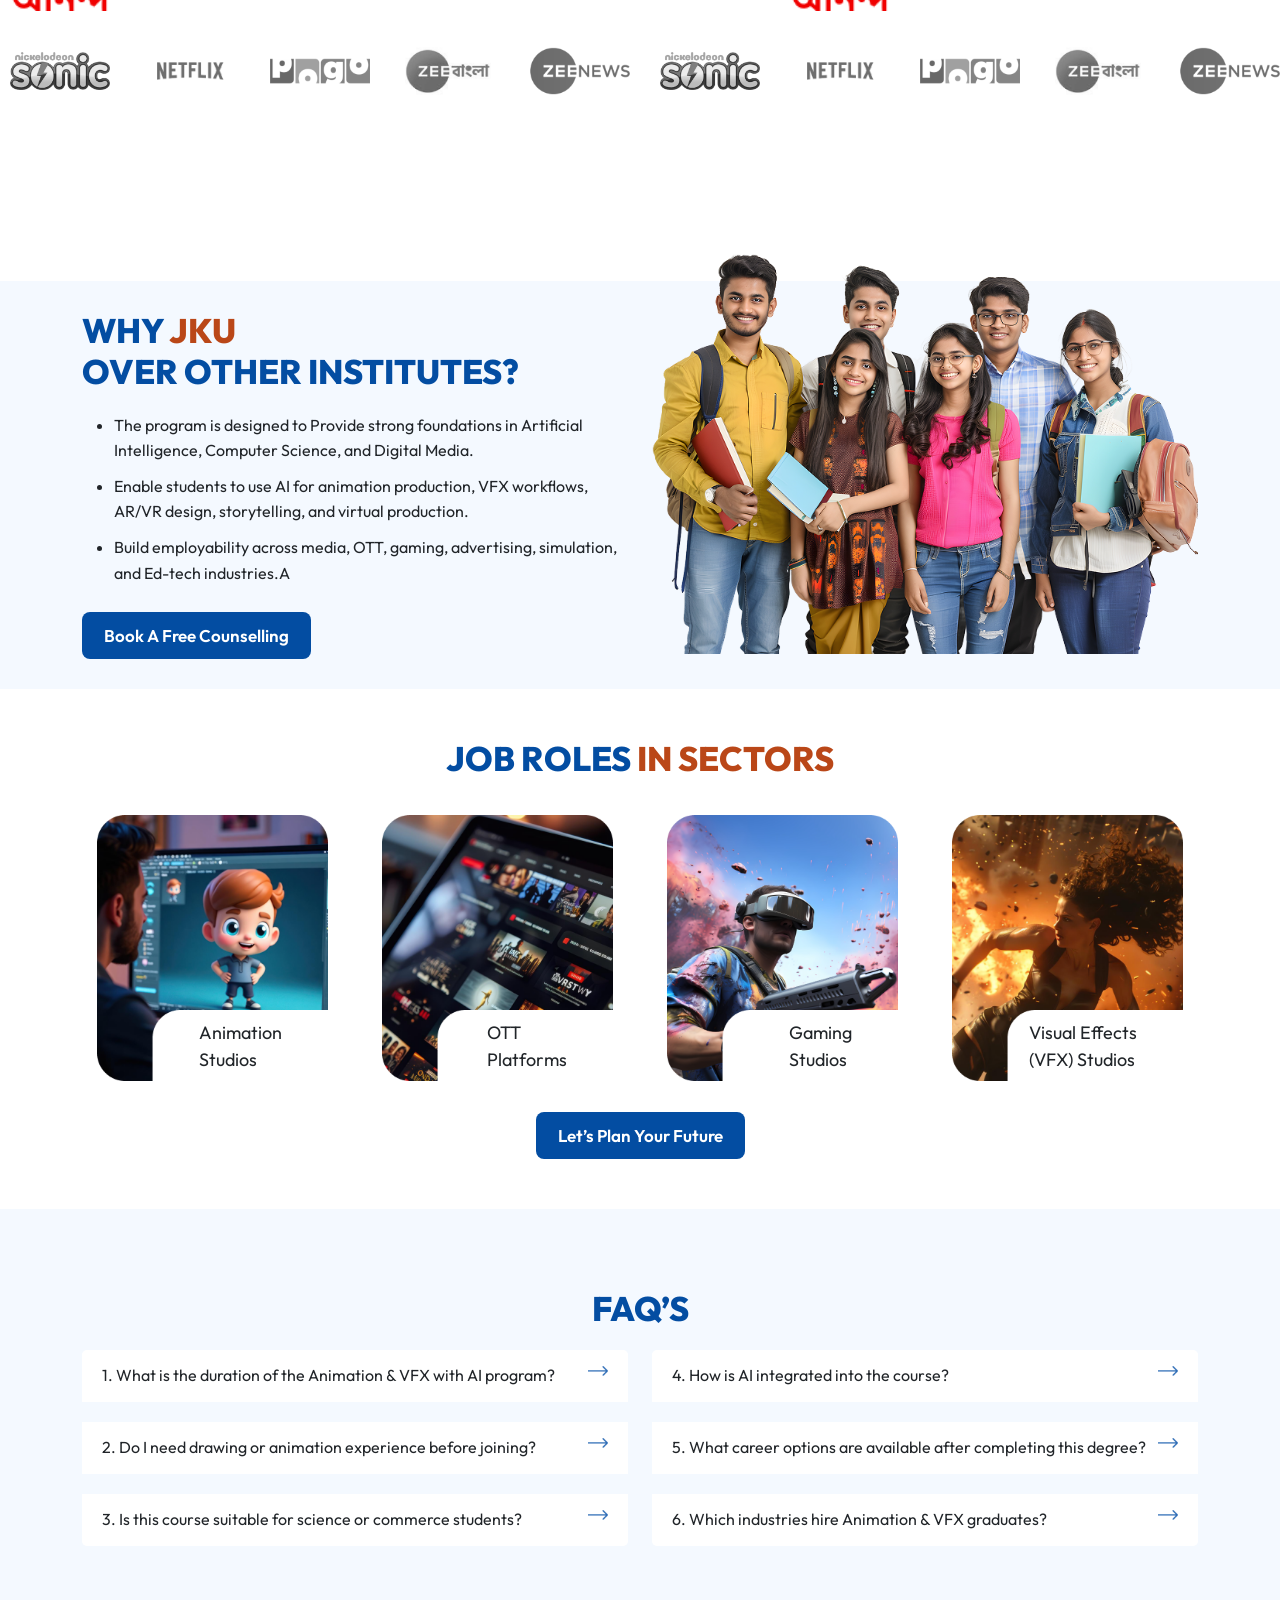
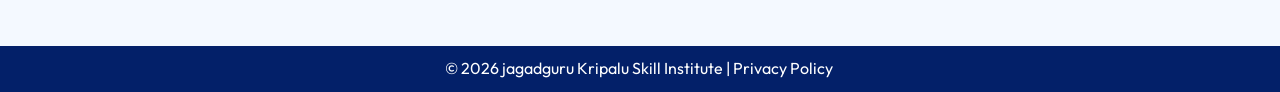
==== commit 603768c0: "hi" ====
--- a/index.html
+++ b/index.html
@@ -18,7 +18,7 @@
     <link rel="preconnect" href="https://fonts.gstatic.com" crossorigin>
     <link href="https://fonts.googleapis.com/css2?family=Outfit:wght@100..900&display=swap" rel="stylesheet">
 
-    <link rel="shortcut icon" href="img/icons/favicon.webp" type="image/x-icon">
+    <link rel="shortcut icon" href="assets/img/favicon.webp" type="image/x-icon">
 </head>
 
 <body>
@@ -47,7 +47,7 @@
             <div class="row">
                 <div class="col-lg-7 col-md-7 col-12">
                     <div class="hero-content fade-in-up">
-                        <span class="badge">4 Years Degree Programme</span>
+                        <span class="badge">8 Semesters (4 Years) as per NEP Guidelines</span>
                         <h1 class="hero-title">
                             Bachelor in Design in <br>
                             <span class="highlight"> Animation & VFX </span> with AI
@@ -79,7 +79,7 @@
 
                 <div class="col-lg-5 col-md-5 col-12">
                     <div class="hero-form-wrapper float-anim" id="apply">
-                        <form class="admission-form" id="admissionForm">
+                        <form class="admission-form enquiryForm">
                             <div class="form-header">
                                 <h2>Admission Open
                                     <script>document.write(new Date().getFullYear())</script>
@@ -96,7 +96,7 @@
                                 <input type="tel" id="phone" name="phone" placeholder="Mobile Number *" maxlength="10"
                                     required>
                             </div>
-                            <div class="form-group">
+                            <!-- <div class="form-group">
                                 <select id="course" name="course" required>
                                     <option value="" disabled selected>Select Specialization *</option>
                                     <option value="bdes-gdav">B.Des (GDAV) - Graphic Design, Animation, VFX with AI
@@ -104,6 +104,9 @@
                                     <option value="bdes-fd">B.Des (FD) - Fashion Design</option>
                                     <option value="bsc-mjmt">B.Sc - Multimedia Journalism & Media Tech with AI</option>
                                 </select>
+                            </div> -->
+                            <div class="form-group">
+                                <input type="text" name="course" value="B. Des in Animation & VFX with AI" id="course" readonly>
                             </div>
                             <div class="form-group">
                                 <input type="text" id="city" name="city" placeholder="City *" required>
@@ -117,7 +120,7 @@
             </div>
         </div>
     </section>
-    <section class="mb">
+    <section class="mb second">
         <div class="">
             <div class="row g-0">
                 <div class="col-lg-3 col-md-3 col-6">
@@ -156,12 +159,16 @@
                         <h2>About <span class="prog">Programme</span></h2>
                         <span class="badges">Eligibility: Class 12 Any Stream with Minimum 45% Marks</span>
                         <p class="avf">
-                            B.Sc. (Artificial Intelligence) with Animation & VFX is a 4-year undergraduate program
-                            designed to equip students with advanced knowledge in Artificial Intelligence, integrated
-                            with creative applications in Animation, Visual Effects, AR/VR, and Multimedia production.
-                            The course aims to produce AI-enabled creative professionals who can work in the rapidly
-                            expanding AVGC (Animation, VFX, Gaming, Comics) and digital industries. The program is
-                            designed to:
+                            This course offers strong foundation in AI, computer science, and creative technology,
+                            enabling students to use
+                            AI tools across animation pipelines, virtual production, and advanced VFX workflows.
+
+                            Industry-driven curriculum designed for the growing AVGC sector, preparing learners for
+                            careers in animation studios, OTT platforms, gaming, advertising, simulation, and immersive
+                            media.</p>
+
+                        <p>Hands-on learning with project-based modules, real-time workflows, and emerging
+                            technologies, developing future- ready creative technologists with global employability.
                         </p>
 
                         <button class="book" data-bs-toggle="modal" data-bs-target="#exampleModal">
@@ -236,7 +243,7 @@
 
     <section class="course mb">
         <div class="container">
-            <h2 class="text-center text-white">Program 
+            <h2 class="text-center text-white">Program
                 Highlights</h2>
             <p class="text-center text-white">
                 A full-fledged undergraduate program designed to build strong foundations in art, design, animation
@@ -662,7 +669,7 @@
                                         </ul>
                                     </div>
                                 </div>
-                                  <div class="col-lg-3">
+                                <div class="col-lg-3">
                                     <div class="course-card">
                                         <h5>Ability enhancement course</h5>
                                         <ul>
@@ -876,7 +883,7 @@
                                         </ul>
                                     </div>
                                 </div>
-                                 <div class="col-lg-3">
+                                <div class="col-lg-3">
                                     <div class="course-card">
                                         <h5>General Proficiency</h5>
                                         <ul>
@@ -918,7 +925,8 @@
                                     <div class="course-card">
                                         <h5>Skill enhancement</h5>
                                         <ul>
-                                            <li>Research Methodology –I & Portfolio Development & AI-Assisted Design</li>
+                                            <li>Research Methodology –I & Portfolio Development & AI-Assisted Design
+                                            </li>
                                         </ul>
 
                                     </div>
@@ -949,10 +957,12 @@
                                     <div class="course-card">
                                         <h5>Major Courses</h5>
                                         <ul>
-                                            <li><strong>Research Track</strong> - Research Dissertation / Design Thesis</li>
-                                        </ul>
-                                        <ul>
-                                            <li><strong>Industrial Track</strong>- Capstone Project – Phase II- (Film / Series / AR-VR / VFX Production)</li>
+                                            <li><strong>Research Track</strong> - Research Dissertation / Design Thesis
+                                            </li>
+                                        </ul>
+                                        <ul>
+                                            <li><strong>Industrial Track</strong>- Capstone Project – Phase II- (Film /
+                                                Series / AR-VR / VFX Production)</li>
                                         </ul>
                                         <ul>
                                             <li><strong>Industrial Track </strong>- Industrial Internship </li>
@@ -964,15 +974,16 @@
                                     <div class="course-card">
                                         <h5>Minor Courses</h5>
                                         <ul>
-                                            <li>Choose 1 – (Advanced AI in Media / Creative Coding for Design / Immersive Media Design / Virtual Production Techniques)</li>
-                                        </ul>
-
-                                    </div>
-                                </div>
-                            </div>
-                        </div>
-                    </div>
-                    <div class="text-center mt-3">
+                                            <li>Choose 1 – (Advanced AI in Media / Creative Coding for Design /
+                                                Immersive Media Design / Virtual Production Techniques)</li>
+                                        </ul>
+
+                                    </div>
+                                </div>
+                            </div>
+                        </div>
+                    </div>
+                    <div class="text-center vdf">
                         <button class="book" data-bs-toggle="modal" data-bs-target="#exampleModal">
                             <span>Apply for Free Counselling</span>
                         </button>
@@ -1171,7 +1182,7 @@
                                             </div>
                                         </div>
                                     </div>
-                                    
+
                                 </div>
 
                                 <div class="col-lg-6 col-md-6 col-12">
@@ -1209,7 +1220,7 @@
                                             </div>
                                         </div>
                                     </div>
-                                    
+
                                     <div class="accordion-item">
                                         <h2 class="accordion-header">
                                             <button class="accordion-button collapsed" type="button"
@@ -1244,22 +1255,22 @@
 
     <section class="sticky-icon d-lg-block d-none">
         <div class="icon-box">
-            <a href="https://api.whatsapp.com/send?phone=918981119021" target="_blank"><img
-                    src="assets/img/whatsapp.png" alt="" width="25px"></a>
+            <a href="https://api.whatsapp.com/send?phone=1234567890" target="_blank"><img src="assets/img/whatsapp.png"
+                    alt="" width="25px"></a>
         </div>
         <div class="icon-box">
-            <a href="tel:+918981119021"><img src="assets/img/phone.png" alt="" width="28px"></a>
+            <a href="tel:+1234567890"><img src="assets/img/phone.png" alt="" width="28px"></a>
         </div>
     </section>
 
     <div class="sticky-footer d-lg-none">
-        <a href="https://api.whatsapp.com/send?phone=918981119021" target="_blank" class="footer-btn whatsapp">
+        <a href="https://api.whatsapp.com/send?phone=1234567890" target="_blank" class="footer-btn whatsapp">
             <img src="assets/img/whatsapp.png" alt="" width="25px">
         </a>
         <a href="#contact-us-form" class="footer-btn contact-us" data-bs-toggle="modal" data-bs-target="#exampleModal">
             Enquire Now
         </a>
-        <a href="tel:+918981119021" class="footer-btn phone">
+        <a href="tel:+1234567890" class="footer-btn phone">
             <img src="assets/img/phone.png" alt="" width="25px">
         </a>
     </div>
@@ -1271,8 +1282,8 @@
         <div class="modal-dialog">
             <div class="modal-content">
                 <div class="modal-body">
-                    <div class="hero-form-wrapper" id="apply">
-                        <form class="admission-form" id="admissionForm">
+                    <div class="hero-form-wrapper">
+                        <form class="admission-form enquiryForm">
                             <button type="button" class="btn-close" data-bs-dismiss="modal" aria-label="Close"></button>
                             <div class="form-header">
                                 <h2>Admission Open
@@ -1290,7 +1301,10 @@
                                 <input type="tel" id="phone" name="phone" placeholder="Mobile Number *" maxlength="10"
                                     required>
                             </div>
-                            <div class="form-group">
+                             <div class="form-group">
+                                <input type="text" name="course" value="B. Des in Animation & VFX with AI" id="course" readonly>
+                            </div>
+                            <!-- <div class="form-group">
                                 <select id="course" name="course" required>
                                     <option value="" disabled selected>Select Specialization *</option>
                                     <option value="bdes-gdav">B.Des (GDAV) - Graphic Design, Animation, VFX with AI
@@ -1298,7 +1312,7 @@
                                     <option value="bdes-fd">B.Des (FD) - Fashion Design</option>
                                     <option value="bsc-mjmt">B.Sc - Multimedia Journalism & Media Tech with AI</option>
                                 </select>
-                            </div>
+                            </div> -->
                             <div class="form-group">
                                 <input type="text" id="city" name="city" placeholder="City *" required>
                             </div>
@@ -1316,8 +1330,8 @@
     <script src="assets/js/owl.carousel.min.js"></script>
 
     <script src="https://cdn.jsdelivr.net/npm/bootstrap@5.2.2/dist/js/bootstrap.bundle.min.js"></script>
-
+    <script src="assets/js/api.js"></script>
     <script src="assets/js/main.js"></script>
 </body>
 
-</html>
+</html>
--- a/assets/css/style.css
+++ b/assets/css/style.css
@@ -65,7 +65,9 @@
     z-index: 1;
     opacity: 0.9;
 }
-
+.secong{
+    background: linear-gradient(135deg, #00000063 0%, #000 100%), url(../img/bba-bnner.webp) left center / cover no-repeat; 
+}
 .hero-container {
     position: relative;
     z-index: 2;
@@ -189,7 +191,9 @@
     outline: none;
     transition: 0.3s;
 }
-
+.vdf{
+    margin-top: 50px;
+}
 .form-group input:focus,
 .form-group select:focus {
     border-color: var(--tnu-red);
@@ -803,7 +807,7 @@
         font-size: 14px;
     }
 
-    .hero-form-wrapper {
+    #apply {
         margin-top: 40px;
     }
 
@@ -830,7 +834,7 @@
     .course {
         background-image: none;
         background-color: #034DA2;
-
+        padding: 50px 20px;
     }
 
     .prof-box,
@@ -922,4 +926,10 @@
  margin-bottom: 50px;
   background-color: #BA4718;
 }
+.hero-bg {
+height: 96%;
+}
+.second{
+    margin-top: -57px;
+}
 }
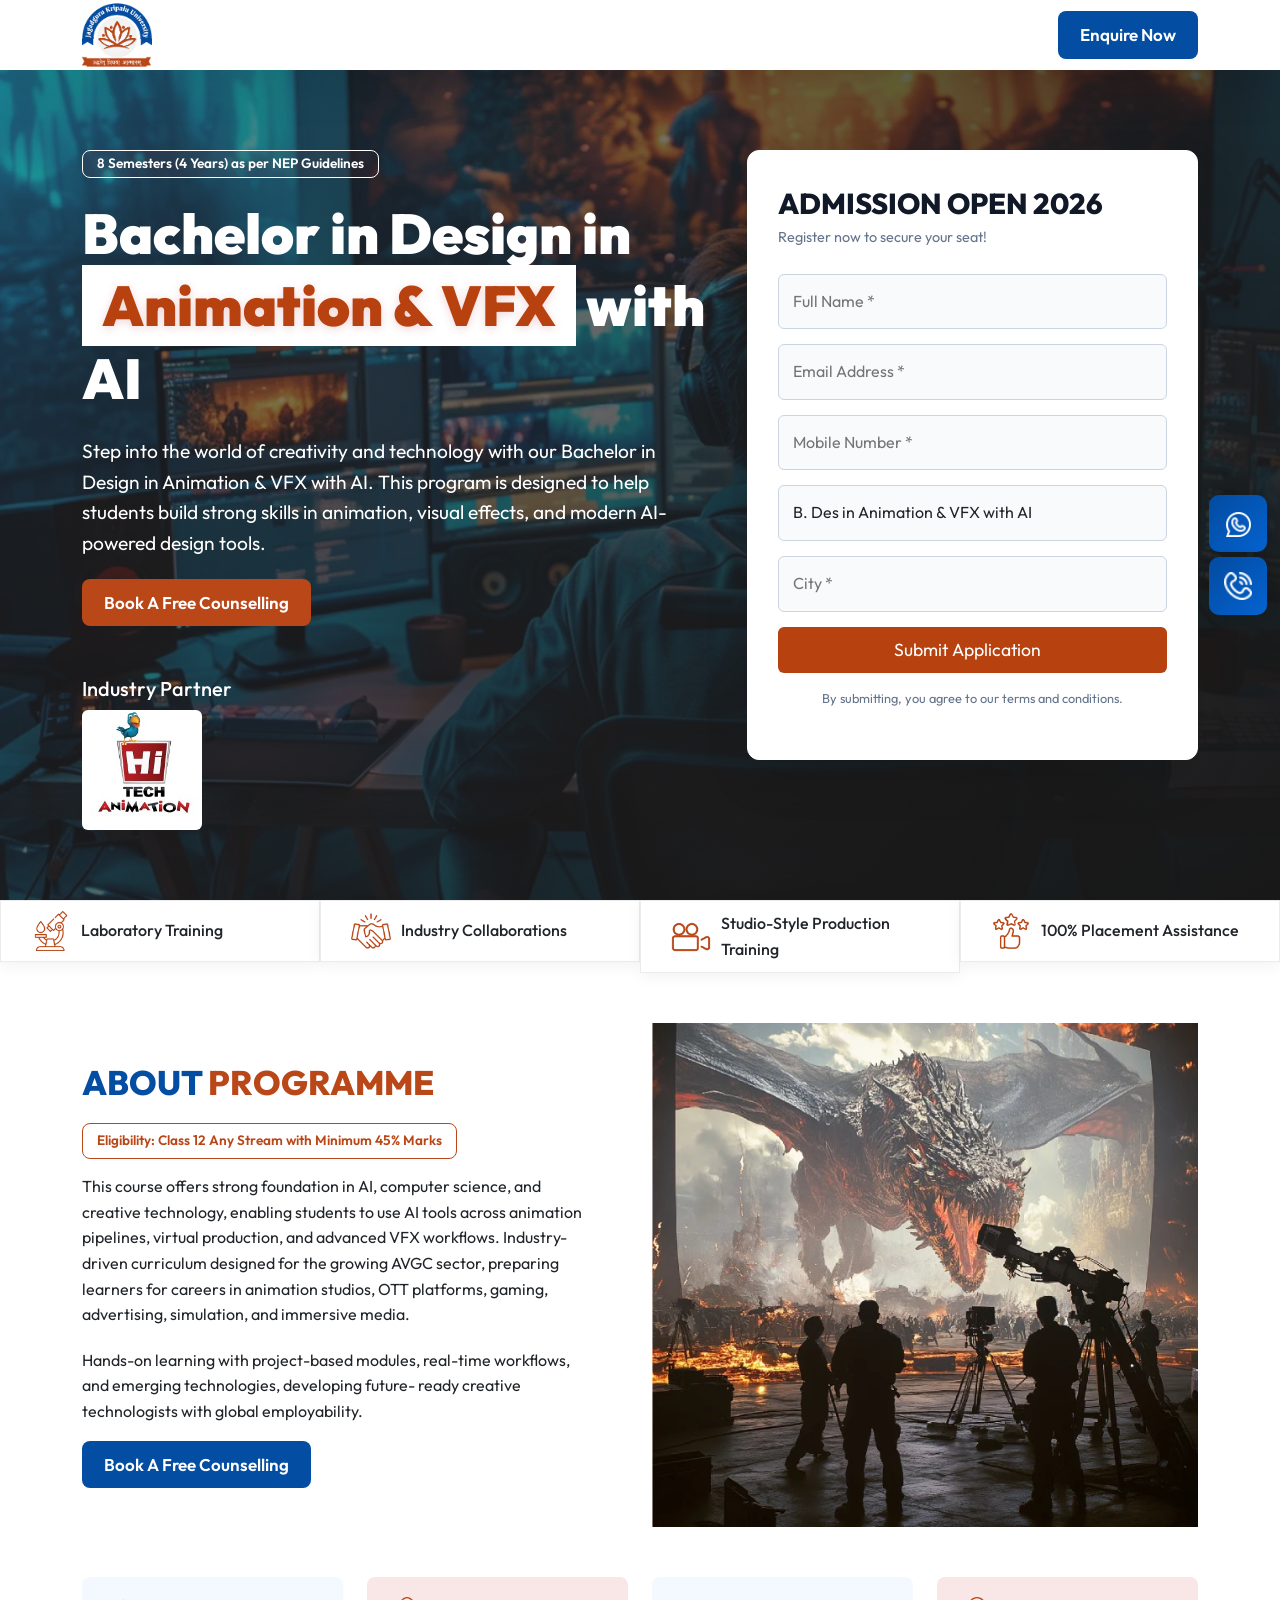
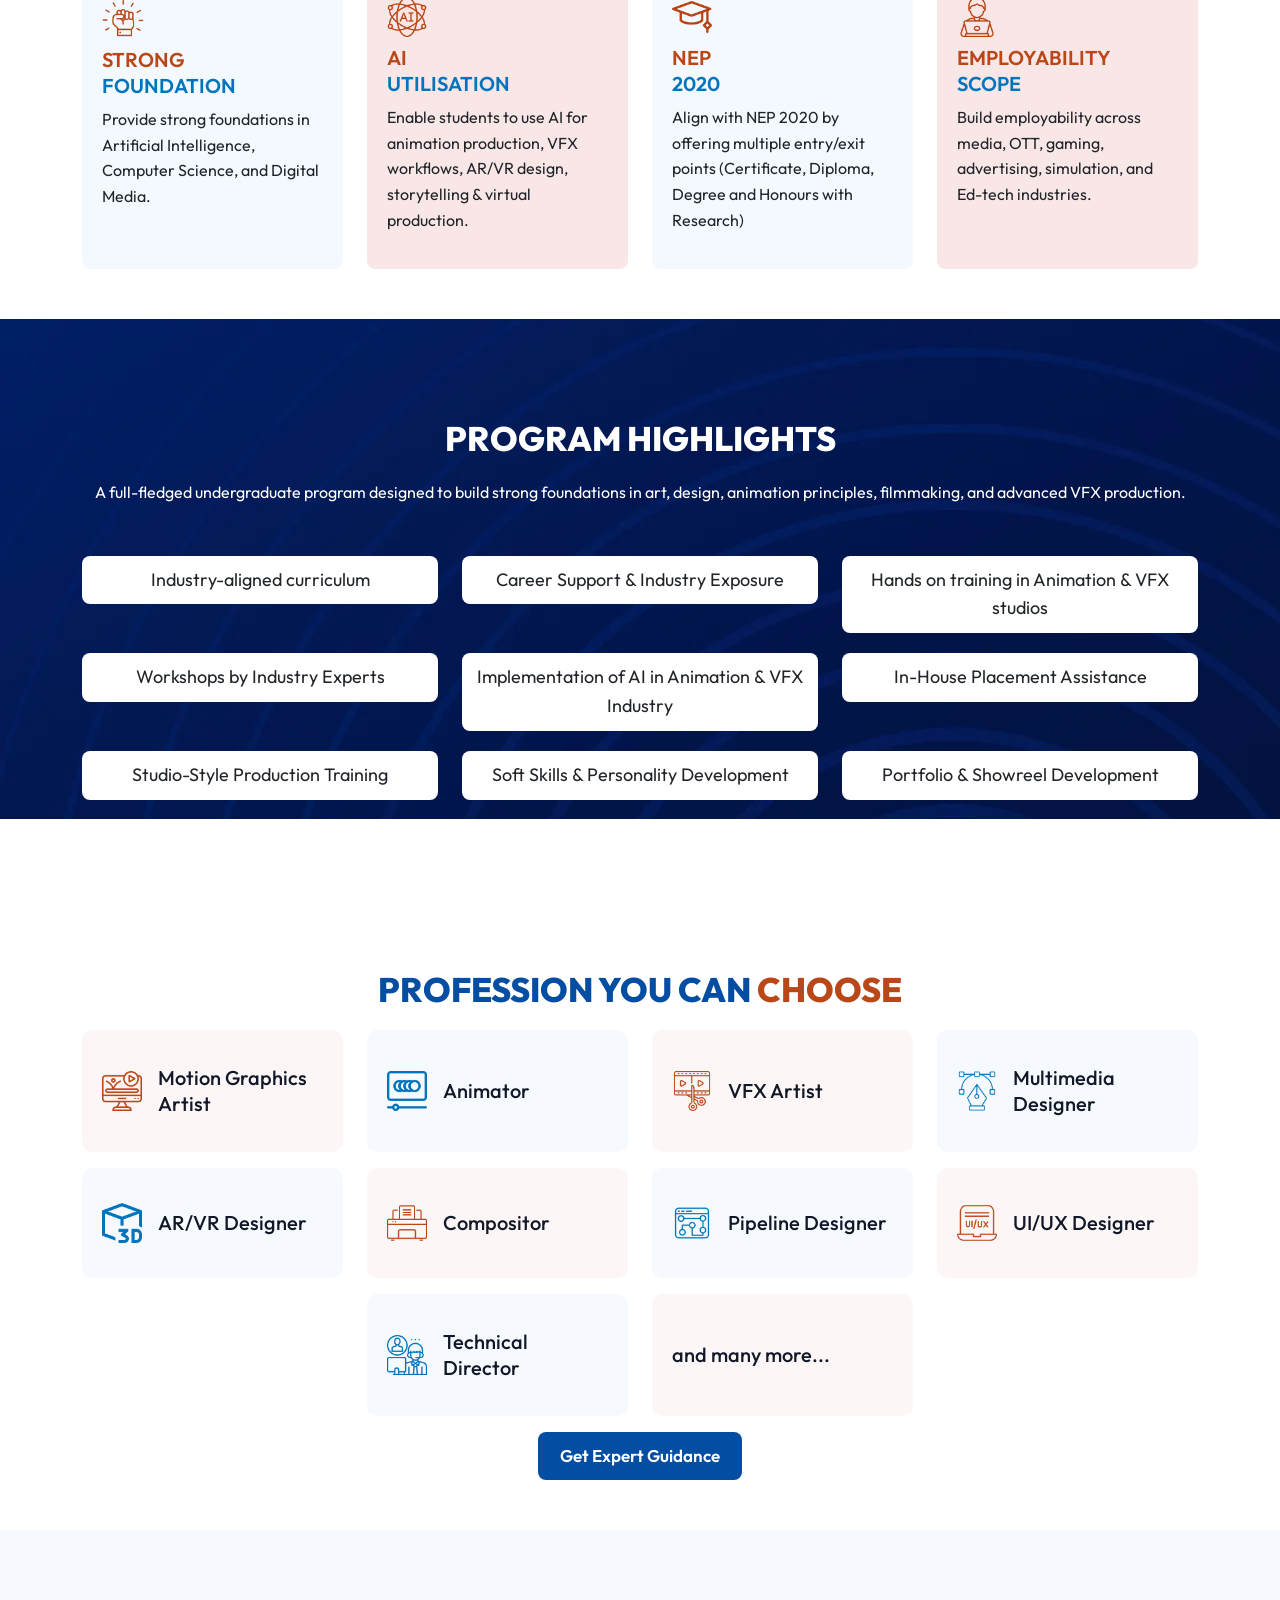
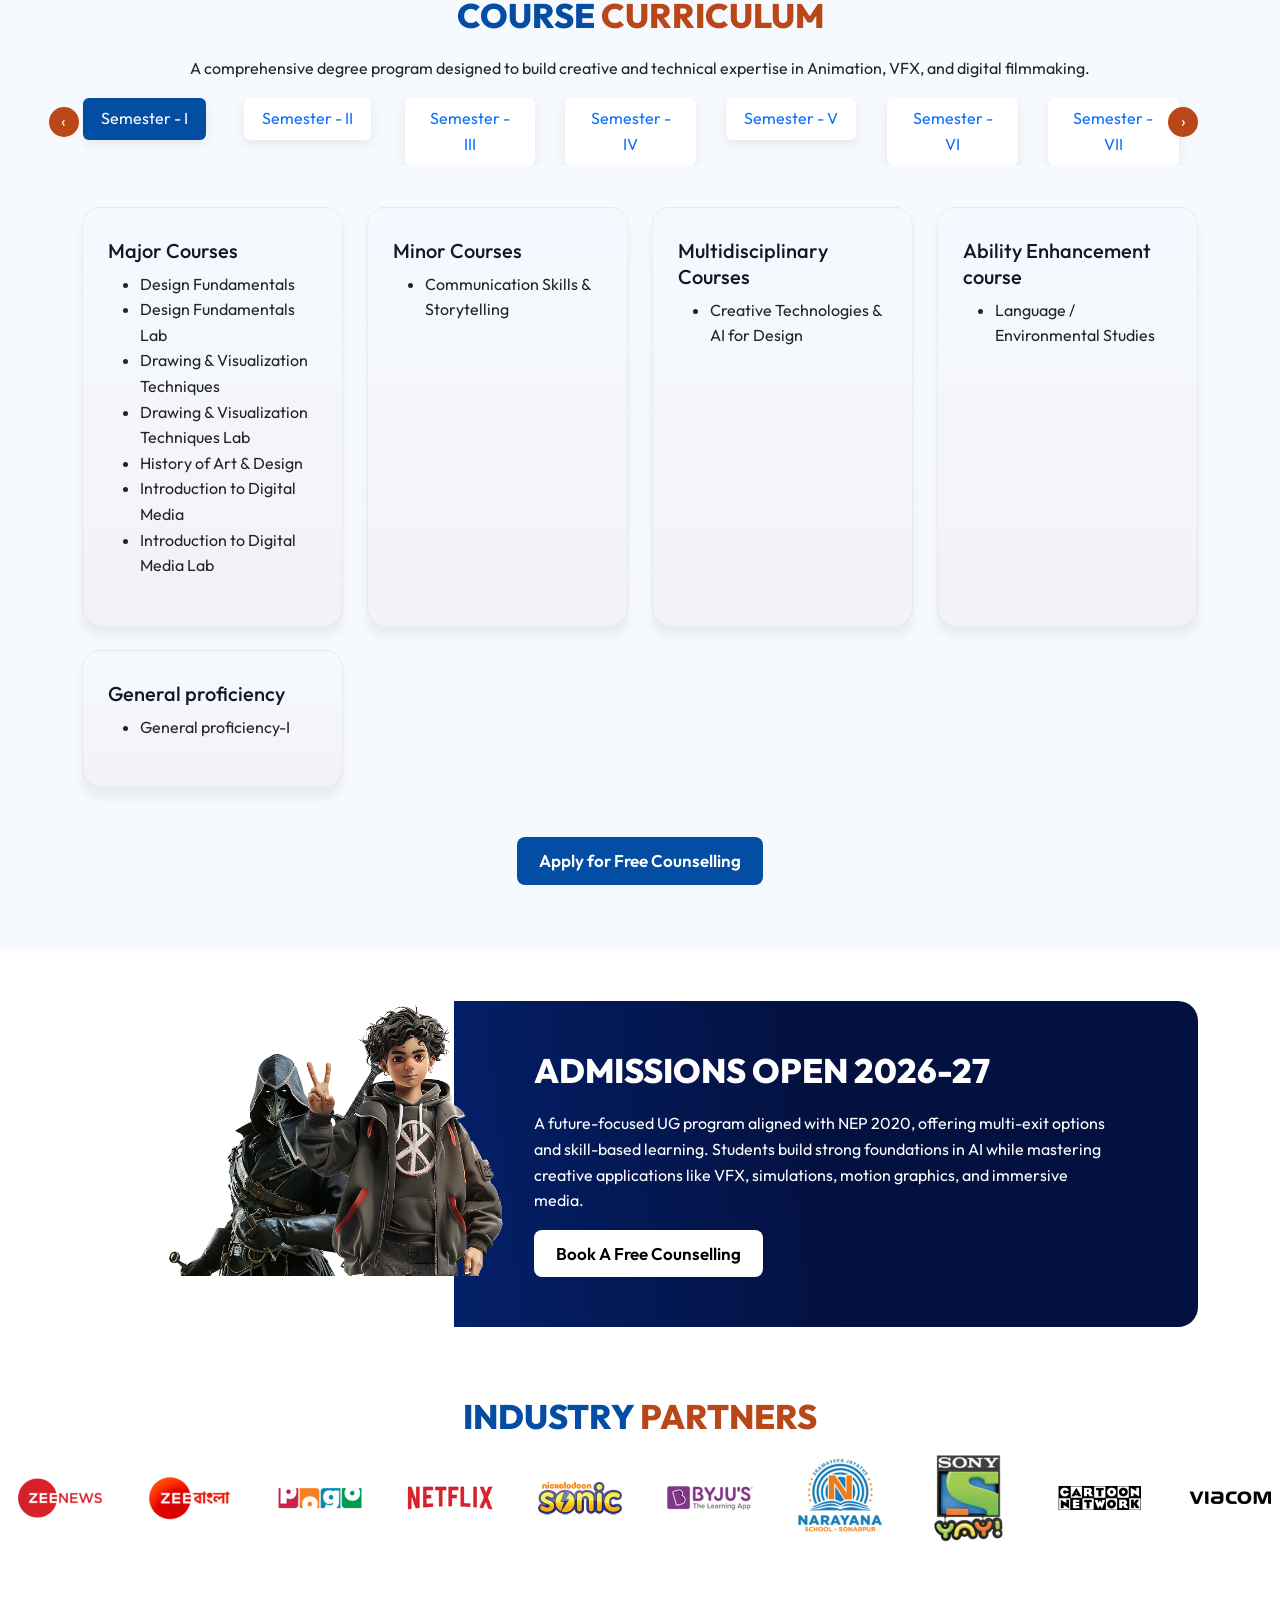
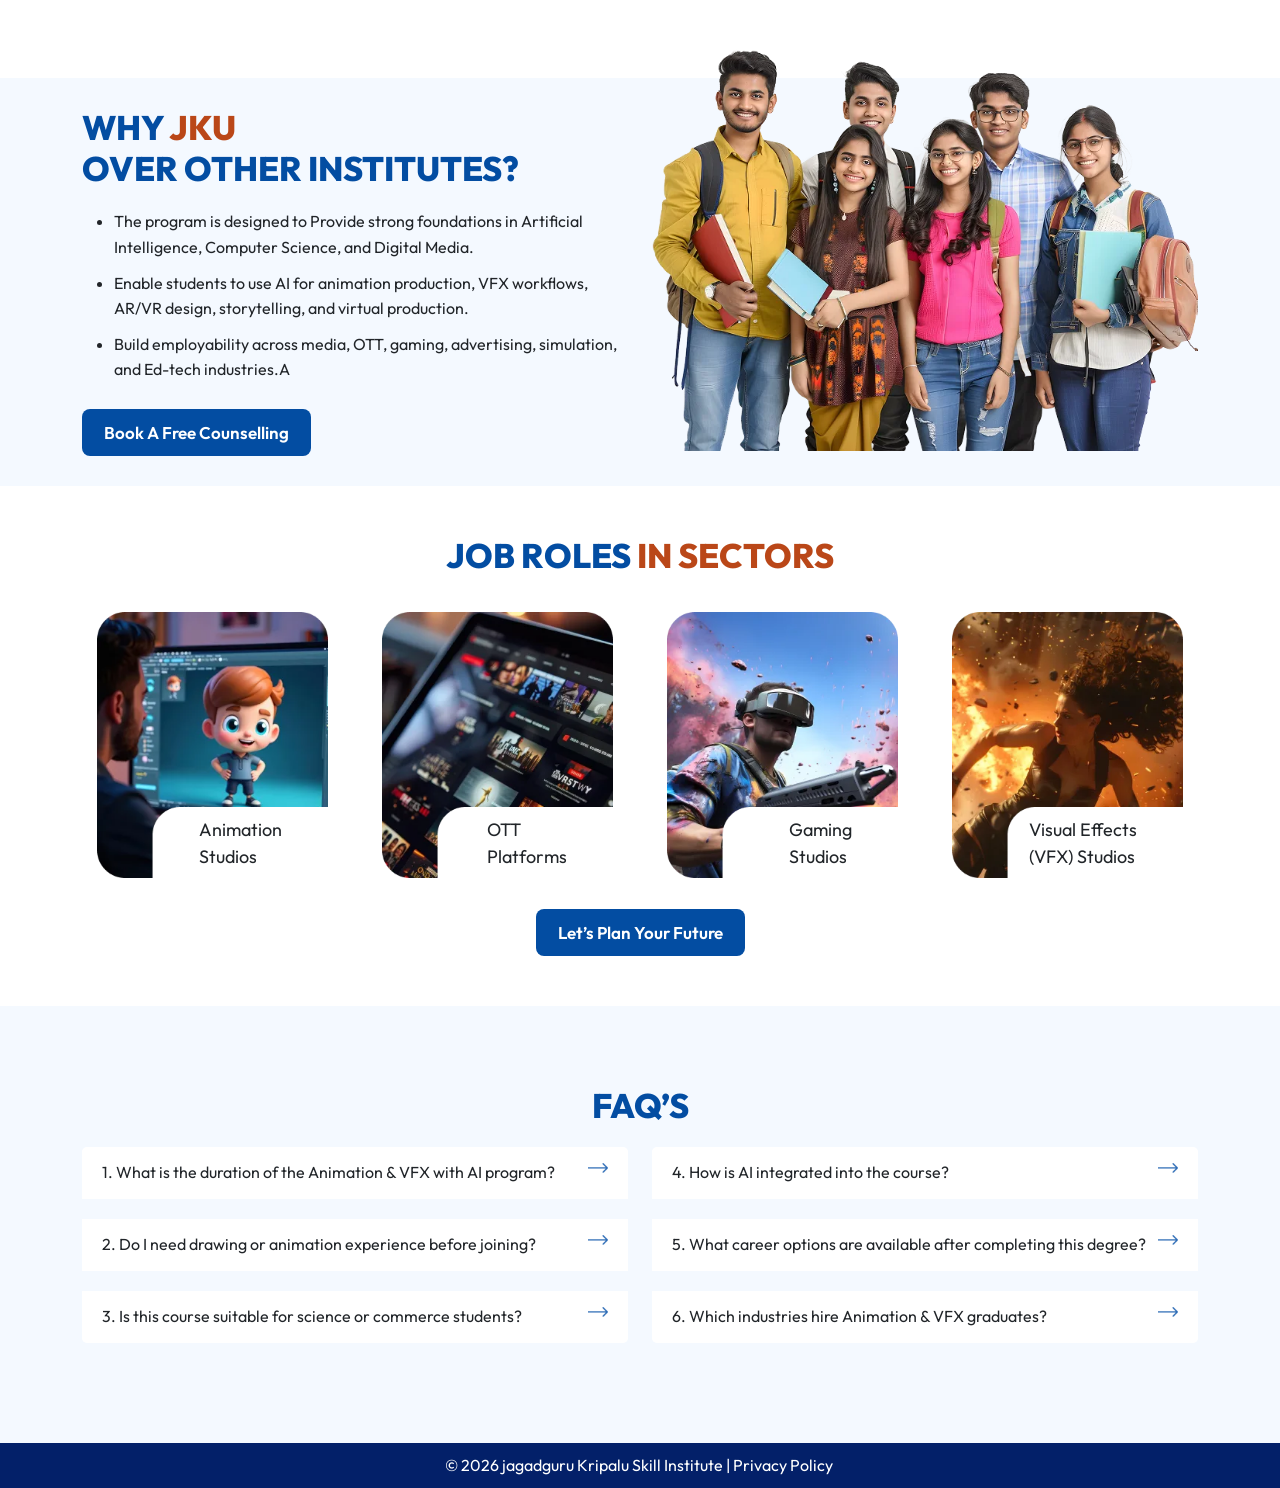
==== commit 2b95158b: "hii" ====
--- a/index.html
+++ b/index.html
@@ -9,7 +9,7 @@
 
     <meta name="description"
         content="A future-focused course that combines Artificial Intelligence with Animation, VFX, AR/VR, and Multimedia. It helps students build creative and technical skills for the fast-growing digital and AVGC industry.">
-
+     <meta name="robots" content="noindex, follow" />
     <link rel="stylesheet" href="assets/css/bootstrap.min.css">
     <link rel="stylesheet" href="assets/css/owl.carousel.min.css">
     <link rel="stylesheet" href="assets/css/style.css">
@@ -998,7 +998,7 @@
             <div class="row g-0">
                 <div class="col-lg-4 col-md-4 col-12">
                     <div class="adm-img">
-                        <img src="assets/img/robot.png" alt="" class="img-fluid">
+                        <img src="assets/img/robot.webp" alt="" class="img-fluid">
                     </div>
                 </div>
                 <div class="col-lg-8 col-md-8 col-12">
@@ -1024,16 +1024,22 @@
         </div>
         <div class="marquee marquee--pause-hover js-marquee">
             <div class="marquee__group">
-                <img class="" src="assets/img/abp.png" alt="ceebe">
-                <img class="" src="assets/img/nick.png" alt="gtti">
-                <img class="" src="assets/img/vaicom.png" alt="ga">
-                <img class="" src="assets/img/cartoon.png" alt="reproart">
-                <img class="" src="assets/img/sony-yay.webp" alt="hitech">
-                <img class="" src="assets/img/naryana.png" alt="laikaa">
-
-            </div>
-        </div>
-        <div class="marquee marquee--reversed marquee--pause-hover js-marquee">
+                <img class="" src="assets/img/1.png" alt="ceebe">
+                <img class="" src="assets/img/2.png" alt="gtti">
+                <img class="" src="assets/img/3.png" alt="ga">
+                <img class="" src="assets/img/4.png" alt="reproart">
+                <img class="" src="assets/img/5.png" alt="hitech">
+                <img class="" src="assets/img/6.png" alt="laikaa">
+                <img class="" src="assets/img/7.png" alt="laikaa">
+                <img class="" src="assets/img/8.png" alt="laikaa">
+                <img class="" src="assets/img/9.png" alt="laikaa">
+                <img class="" src="assets/img/10.png" alt="laikaa">
+                <img class="" src="assets/img/11.png" alt="laikaa">
+                <img class="" src="assets/img/12.png" alt="laikaa">
+
+            </div>
+        </div>
+        <!-- <div class="marquee marquee--reversed marquee--pause-hover js-marquee">
             <div class="marquee__group gfr">
                 <img class="" src="assets/img/sonic.png" alt="narayanacoaching">
                 <img class="" src="assets/img/netflix.png" alt="moople">
@@ -1041,7 +1047,7 @@
                 <img class="" src="assets/img/zee-bangla.png" alt="tutopia">
                 <img class="" src="assets/img/zee-news.png" alt="tutopia">
             </div>
-        </div>
+        </div> -->
     </section>
 
     <section class="why mb">
@@ -1066,7 +1072,7 @@
                 </div>
                 <div class="col-lg-6 col-md-6 col-12">
                     <div class="why-img hgfs">
-                        <img src="assets/img/group.png" alt="" class="img-fluid">
+                        <img src="assets/img/group.webp" alt="" class="img-fluid">
                     </div>
                 </div>
             </div>
@@ -1079,7 +1085,7 @@
             <div class="row">
                 <div class="col-lg-3 col-md-3 col-6">
                     <div class="job-imh">
-                        <img src="assets/img/job1.png" alt="" class="img-fluid">
+                        <img src="assets/img/job1.webp" alt="" class="img-fluid">
                         <div class="anim">
                             Animation <br>
                             Studios
@@ -1088,7 +1094,7 @@
                 </div>
                 <div class="col-lg-3 col-md-3 col-6">
                     <div class="job-imh">
-                        <img src="assets/img/ott.png" alt="" class="img-fluid">
+                        <img src="assets/img/ott.webp" alt="" class="img-fluid">
                         <div class="anim">
                             OTT <br>
                             Platforms
@@ -1097,7 +1103,7 @@
                 </div>
                 <div class="col-lg-3 col-md-3 col-6">
                     <div class="job-imh">
-                        <img src="assets/img/gamingp.png" alt="" class="img-fluid">
+                        <img src="assets/img/gamingp.webp" alt="" class="img-fluid">
                         <div class="anim">
                             Gaming <br>
                             Studios
@@ -1106,7 +1112,7 @@
                 </div>
                 <div class="col-lg-3 col-md-3 col-6">
                     <div class="job-imh">
-                        <img src="assets/img/visual.png" alt="" class="img-fluid">
+                        <img src="assets/img/visual.webp" alt="" class="img-fluid">
                         <div class="anim anime">
                             Visual Effects <br>
                             (VFX) Studios
--- a/assets/css/style.css
+++ b/assets/css/style.css
@@ -541,7 +541,7 @@
 
 .why {
     background-color: #F4F9FF;
-    margin-top: 150px;
+    margin-top: 120px;
 }
 
 .why-img {
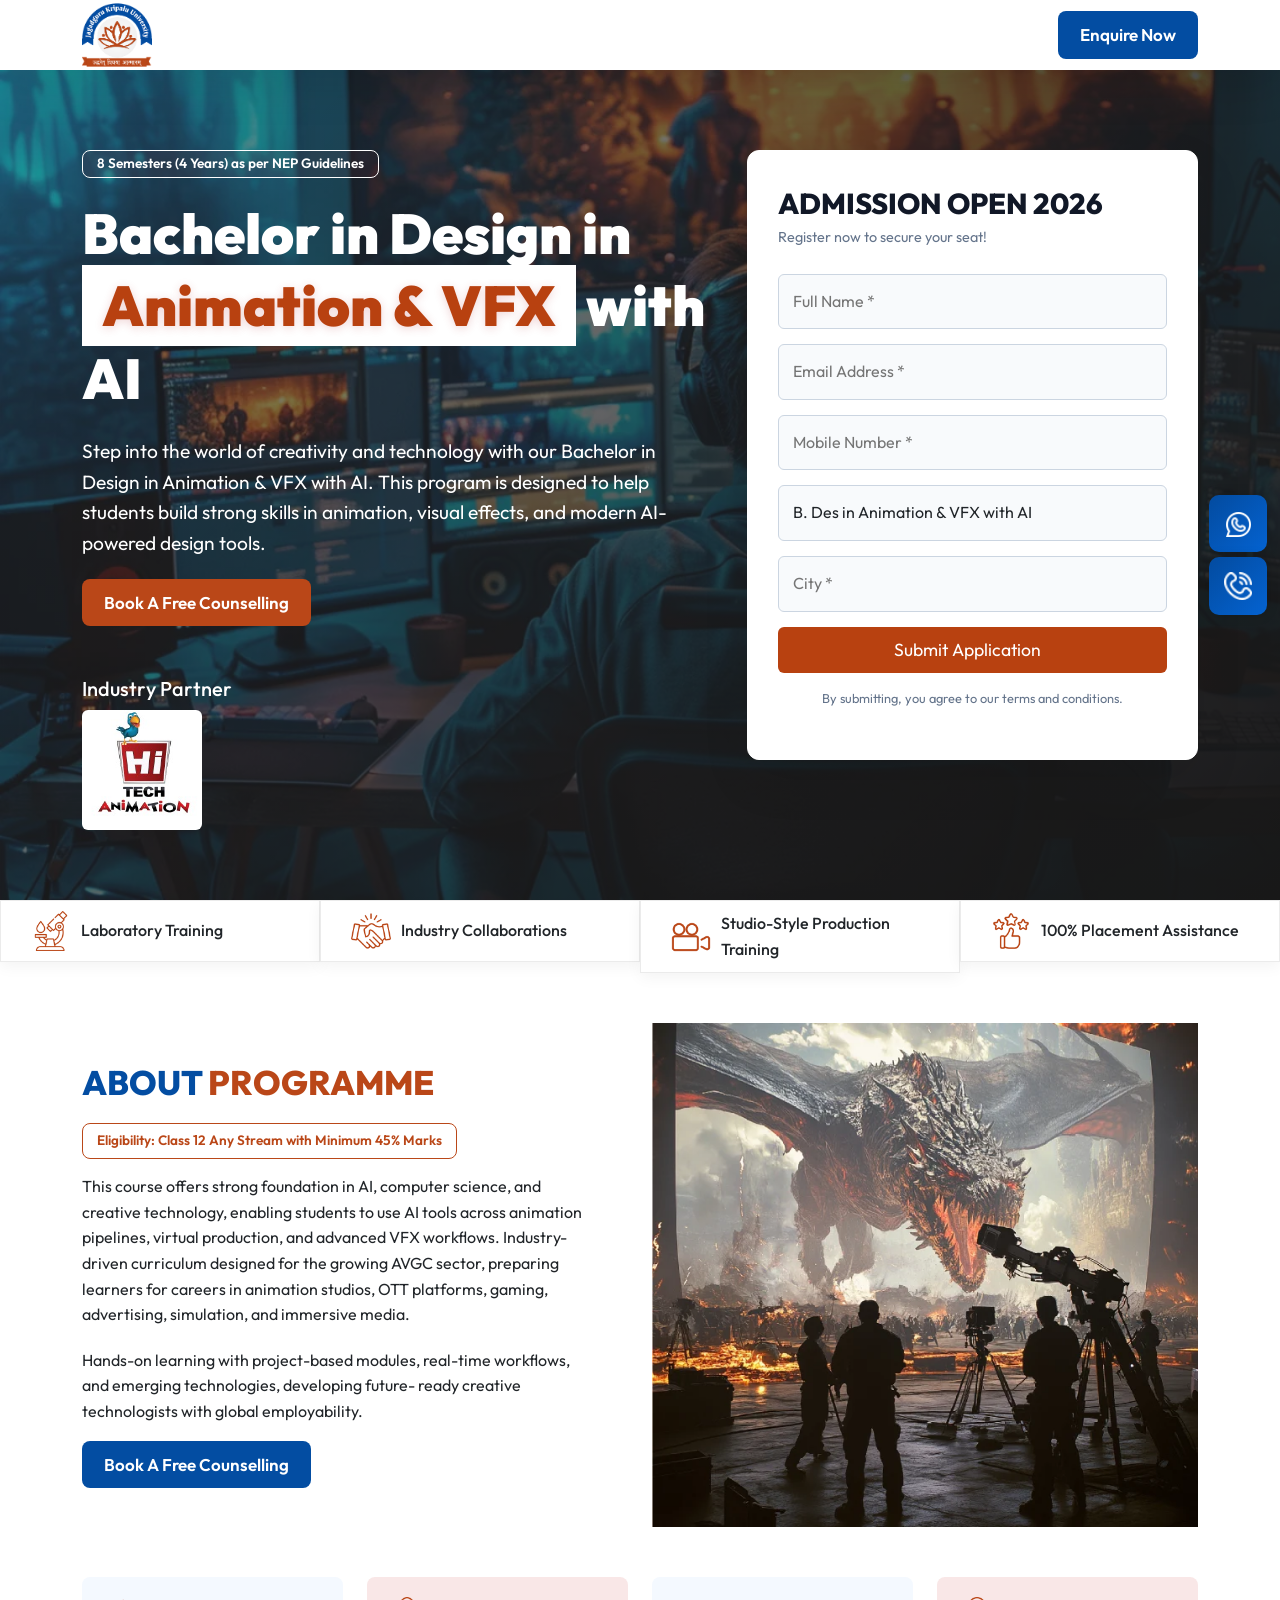
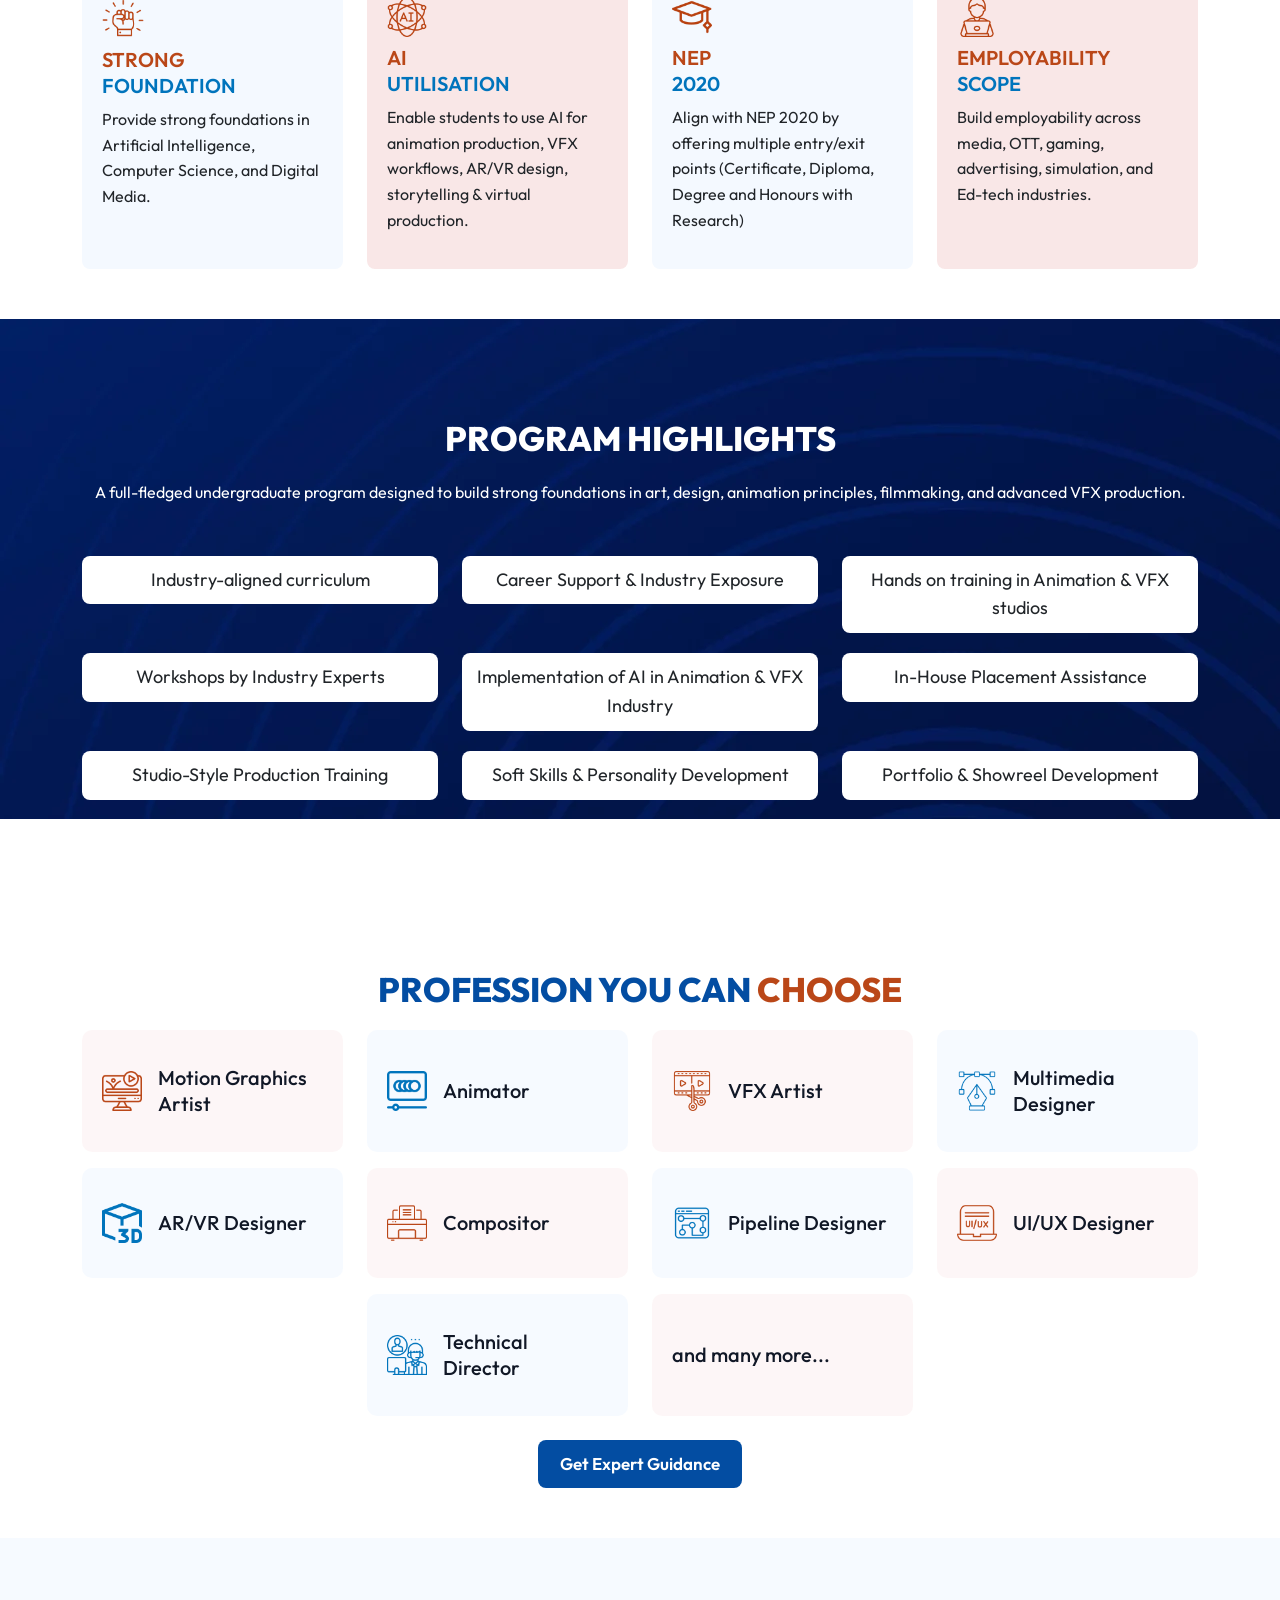
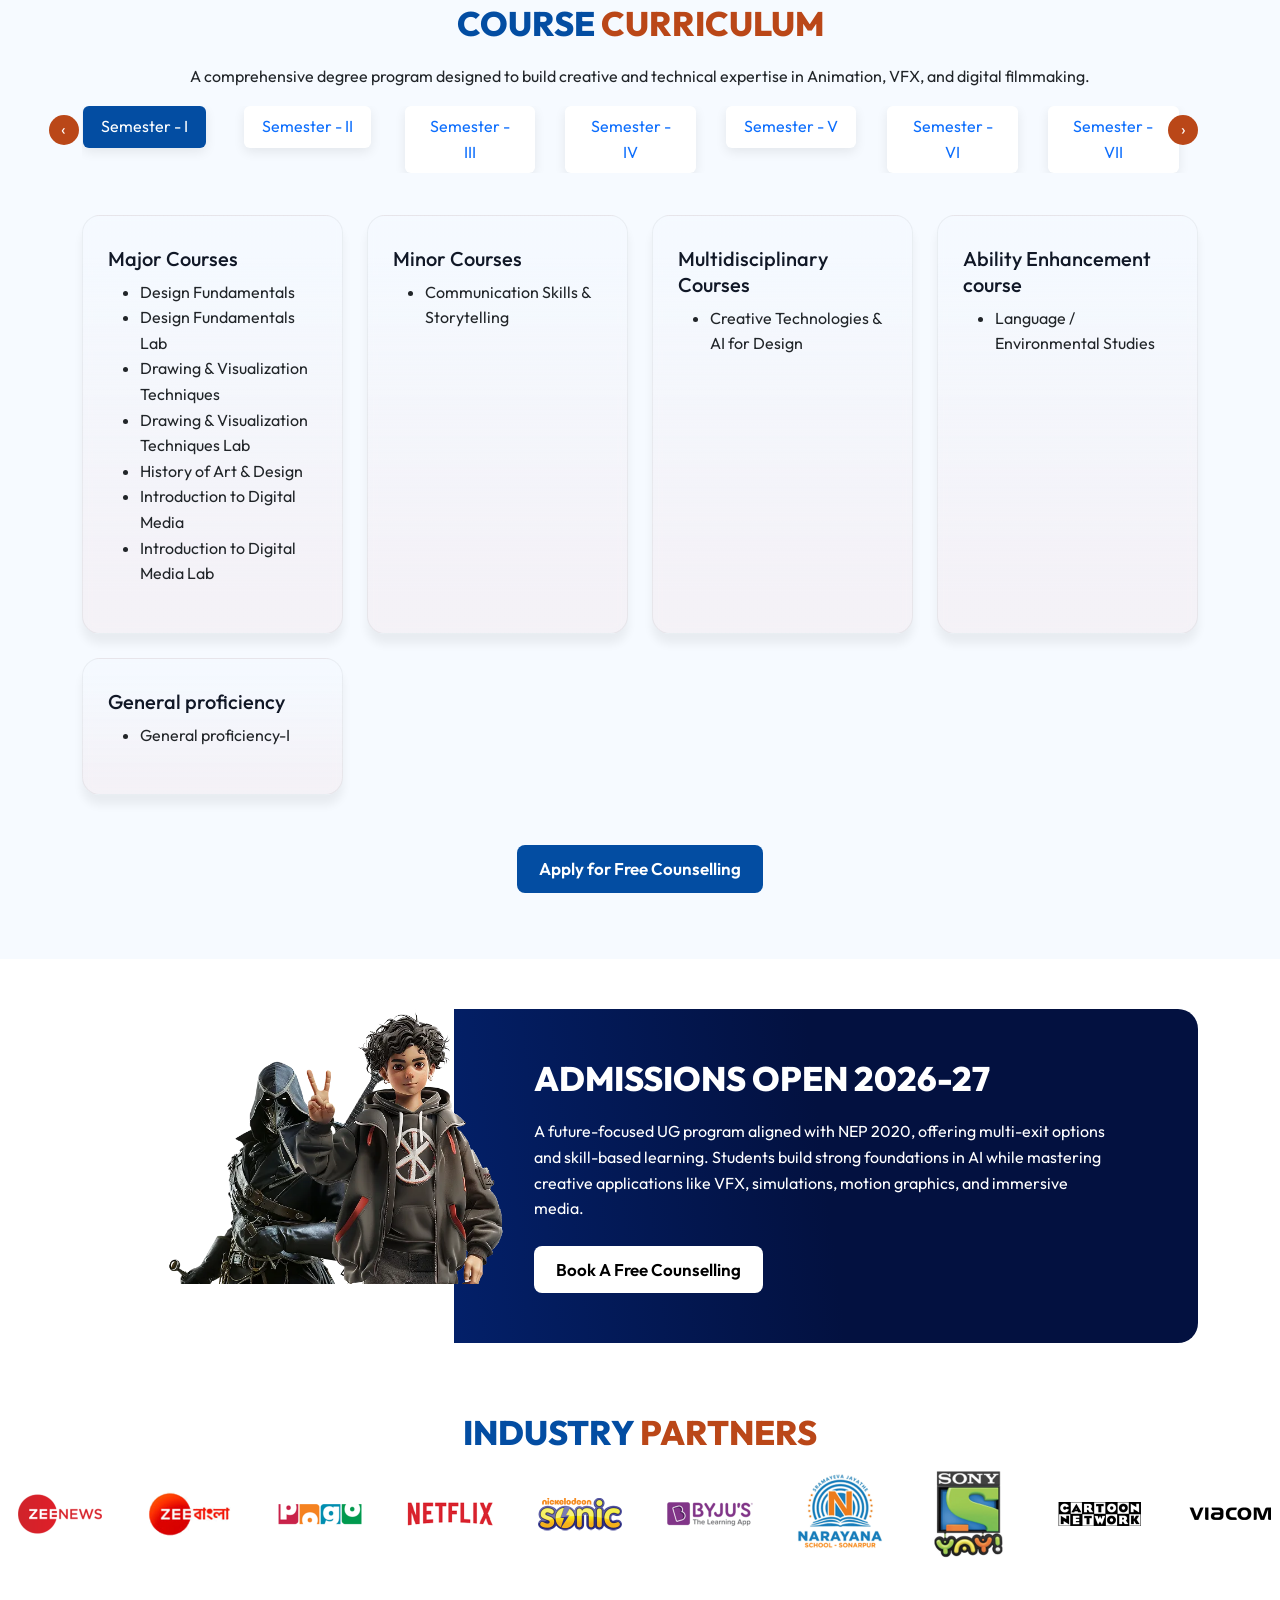
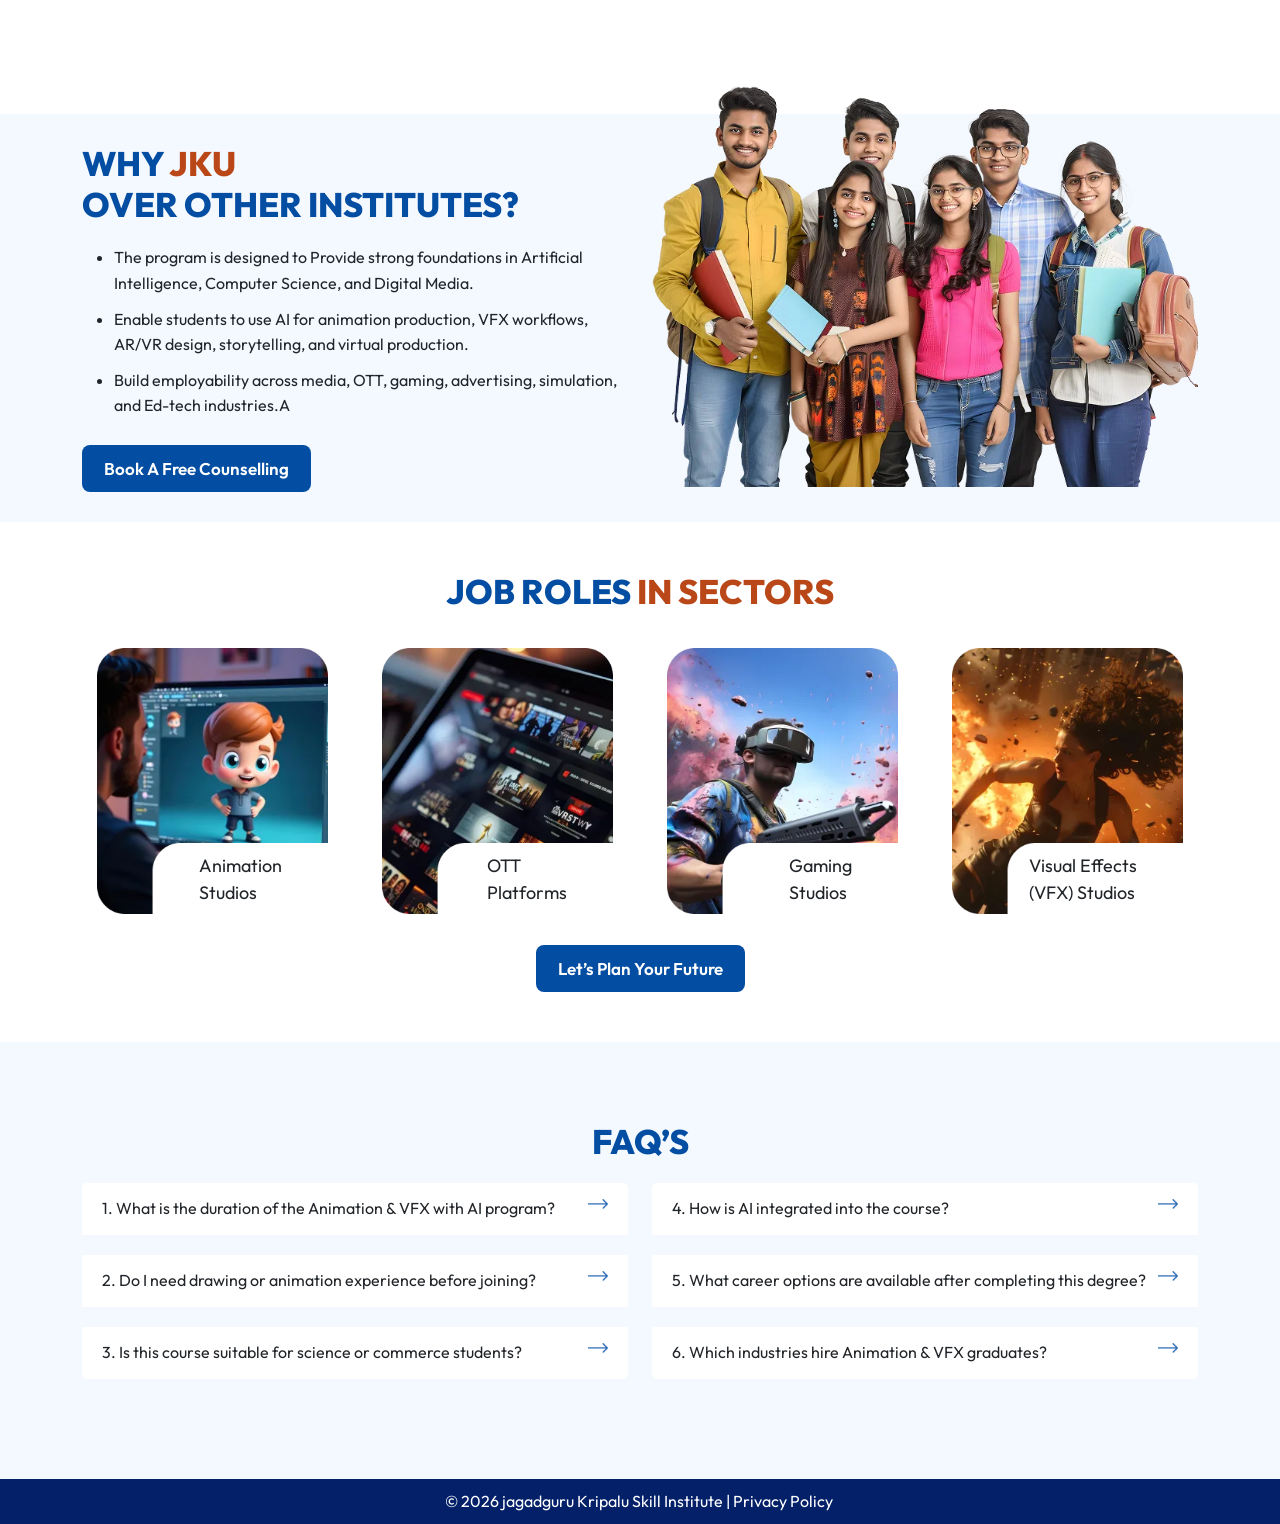
==== commit c7db4089: "hi" ====
--- a/index.html
+++ b/index.html
@@ -9,7 +9,7 @@
 
     <meta name="description"
         content="A future-focused course that combines Artificial Intelligence with Animation, VFX, AR/VR, and Multimedia. It helps students build creative and technical skills for the fast-growing digital and AVGC industry.">
-     <meta name="robots" content="noindex, follow" />
+    <meta name="robots" content="noindex, follow" />
     <link rel="stylesheet" href="assets/css/bootstrap.min.css">
     <link rel="stylesheet" href="assets/css/owl.carousel.min.css">
     <link rel="stylesheet" href="assets/css/style.css">
@@ -93,8 +93,9 @@
                                 <input type="email" id="email" name="email" placeholder="Email Address *" required>
                             </div>
                             <div class="form-group">
-                                <input type="tel" id="phone" name="phone" placeholder="Mobile Number *" maxlength="10"
-                                    required>
+                                <input type="text" id="phone" name="phone" placeholder="Mobile Number *" maxlength="10"
+                                    pattern="[6-9]{1}[0-9]{9}" oninput="this.value = this.value.replace(/[^0-9]/g, '')"
+                                    autocomplete="off" required>
                             </div>
                             <!-- <div class="form-group">
                                 <select id="course" name="course" required>
@@ -106,7 +107,8 @@
                                 </select>
                             </div> -->
                             <div class="form-group">
-                                <input type="text" name="course" value="B. Des in Animation & VFX with AI" id="course" readonly>
+                                <input type="text" name="course" value="B. Des in Animation & VFX with AI" id="course"
+                                    readonly>
                             </div>
                             <div class="form-group">
                                 <input type="text" id="city" name="city" placeholder="City *" required>
@@ -390,7 +392,7 @@
                 </div>
                 <div class="col-lg-3 col-md-3 col-12"></div>
             </div>
-            <div class="text-center mt-3">
+            <div class="text-center mt-4">
                 <button class="book" data-bs-toggle="modal" data-bs-target="#exampleModal">
                     <span>Get Expert Guidance</span>
                 </button>
@@ -1007,7 +1009,7 @@
                         <p class="text-white">A future-focused UG program aligned with NEP 2020, offering multi-exit
                             options and skill-based learning. Students build strong foundations in AI while mastering
                             creative applications like VFX, simulations, motion graphics, and immersive media.</p>
-                        <button class="book" style="background-color: #fff; color:#000;" data-bs-toggle="modal"
+                        <button class="book mt-2" style="background-color: #fff; color:#000;" data-bs-toggle="modal"
                             data-bs-target="#exampleModal">
                             <span>Book A Free Counselling</span>
                         </button>
@@ -1304,11 +1306,13 @@
                                 <input type="email" id="email" name="email" placeholder="Email Address *" required>
                             </div>
                             <div class="form-group">
-                                <input type="tel" id="phone" name="phone" placeholder="Mobile Number *" maxlength="10"
-                                    required>
-                            </div>
-                             <div class="form-group">
-                                <input type="text" name="course" value="B. Des in Animation & VFX with AI" id="course" readonly>
+                                <input type="text" id="phone" name="phone" placeholder="Mobile Number *" maxlength="10"
+                                    pattern="[6-9]{1}[0-9]{9}" oninput="this.value = this.value.replace(/[^0-9]/g, '')"
+                                    autocomplete="off" required>
+                            </div>
+                            <div class="form-group">
+                                <input type="text" name="course" value="B. Des in Animation & VFX with AI" id="course"
+                                    readonly>
                             </div>
                             <!-- <div class="form-group">
                                 <select id="course" name="course" required>
--- a/assets/css/style.css
+++ b/assets/css/style.css
@@ -541,7 +541,7 @@
 
 .why {
     background-color: #F4F9FF;
-    margin-top: 120px;
+    margin-top: 140px;
 }
 
 .why-img {
